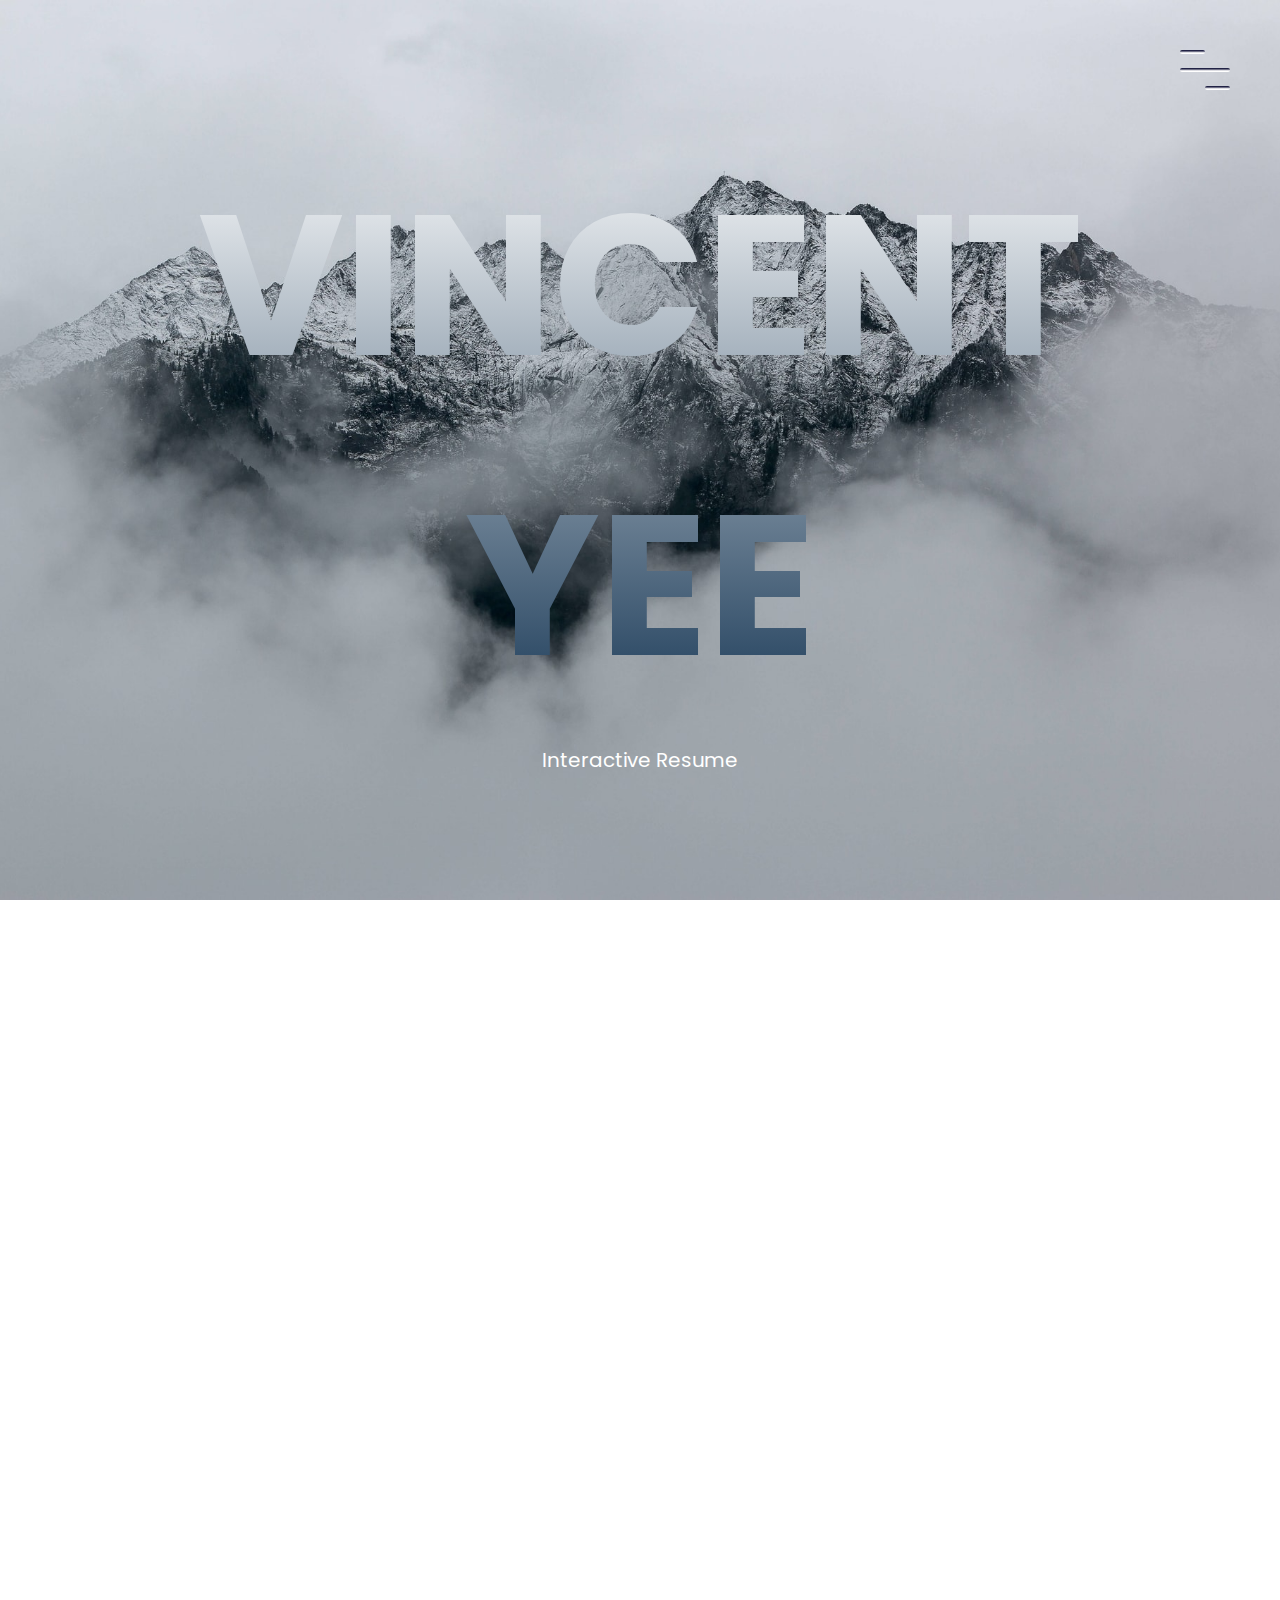
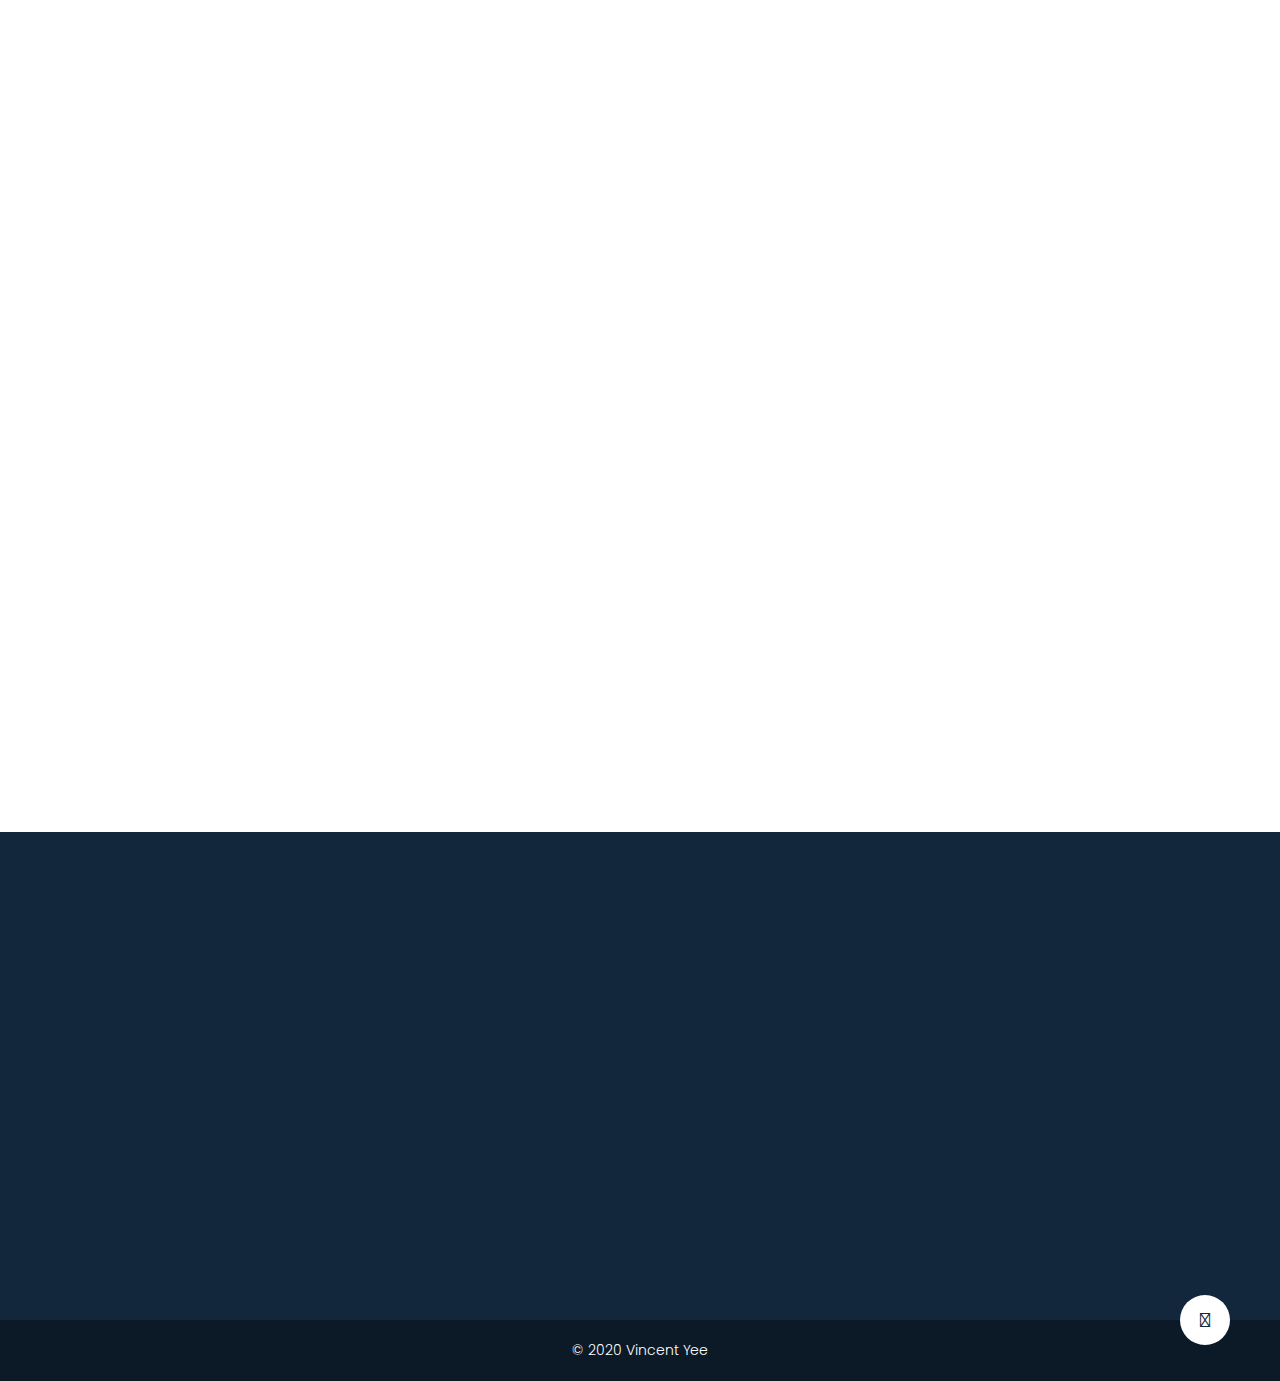
==== interactiveresume.html @ 604b0b96 "Update95" ====
<!DOCTYPE html>
<html lang="en">
<head>
    <meta charset="UTF-8">
    <meta name="viewport" content="width=device-width, initial-scale=1.0, minimum-scale=1.0, user-scalable=no">
    <link href="https://fonts.googleapis.com/css2?family=Open+Sans&family=Poppins&family=Tangerine&display=swap" rel="stylesheet">
    <link rel="stylesheet" href="https://cdnjs.cloudflare.com/ajax/libs/font-awesome/4.7.0/css/font-awesome.min.css">
    <link rel="stylesheet" href="https://unpkg.com/aos@next/dist/aos.css" />
    <link rel="stylesheet" href="https://use.fontawesome.com/releases/v5.7.2/css/all.css" integrity="sha384-fnmOCqbTlWIlj8LyTjo7mOUStjsKC4pOpQbqyi7RrhN7udi9RwhKkMHpvLbHG9Sr" crossorigin="anonymous">
    <link rel="stylesheet" href="styleIR.css">
    <script src="https://ajax.googleapis.com/ajax/libs/jquery/3.3.1/jquery.min.js"></script>
    <script src="https://unpkg.com/aos@next/dist/aos.js"></script>
    <script src="app.js"></script>
    <title>Interactive Resume</title>
</head>
<body>
    <header>
        <div class="menu-toggler">
            <div class="bar half start"></div>
            <div class="bar"></div>
            <div class="bar half end"></div>
        </div>
        <nav class="top-nav">
            <ul class="nav-list">
                <li>
                    <a href="interactiveresume.html" class="nav-link">Home</a>
                </li>
                <li>
                    <a href="#about" class="nav-link">About</a>
                </li>
                <li>
                    <a href="#experience" class="nav-link">Experience</a>
                </li>
                <li>
                    <a href="#abilities" class="nav-link">Abilities</a>
                </li>
                <li>
                    <a href="#achievements" class="nav-link">Achievements</a>
                </li>
                <li>
                    <a href="#personalactivities" class="nav-link">Personal Activities</a>
                </li>
                <li>
                    <a href="#contact" class="nav-link">Contact</a>
                </li>
            </ul>
        </nav>
        <div class="landing-text">
            <h1>Vincent Yee</h1>
            <h6>Interactive Resume</h6>
        </div>
    </header>
    <div class="line">[base64]
    </div>

    <section class="about" id="about">
        <div class="container">
            <div class="profile-img" data-aos="fade-right" data-aos-delay="300">
                <img src="imgIR/thisisme2.png" alt="me">
            </div>
            <div class="about-details" data-aos="fade-left" data-aos-delay="300">
                <div class="about-heading">
                    <h1>About</h1>
                    <h6>Myself</h6>
                </div>
                <div class="background">
                <p class="firsttext">Electrical Engineering Co-op Student</p>
                <p class="secondtext">My name is Vincent Yee and I am a student at the University of Alberta currently studying my third year in an Electrical Engineering Co-op program. I believe persistence is the single trait that defines my character the most as it was the trait that my parents had always emphasized. I never had to be the best. I never had to know how to do everything. But regardless of the situation as long as I worked my hardest, put my best foot forward, and never give up in spite of all the difficulty, it would be enough for them. My parents taught me to pursue passion instead of paychecks and to stand for quality instead of quantity. To work hard in silence and celebrate my successes humbly. I believe smarts, talent, and innate gifts are not the formula to success, but instead achieved from hard work, perseverance, and sacrifice. The development of strong relationships is the foundation of everything I do, both professionally and personally. I treat others with kindness and treasure my friends and family like they're my all. As the saying goes: 'Don't do unto others what you don't want done unto you'.</p>
                <div class="social-media">
                    <ul class="nav-list">
                        <li>
                            <a href="https://www.facebook.com/vincent.yee.92" onclick="window.open(this.href); return false;" class="icon-link">
                                <i class="fab fa-facebook-square"></i>
                            </a>
                        </li>
                        <li>
                            <a href="https://www.instagram.com/v.yeet/?hl=en" onclick="window.open(this.href); return false;" class="icon-link">
                                <i class="fab fa-instagram"></i>
                            </a>
                        </li>
                        <li>
                            <a href="https://github.com/VincentCYee" onclick="window.open(this.href); return false;" class="icon-link">
                                <i class="fab fa-github-square"></i>
                            </a>
                        </li>
                        <li>
                            <a href="https://www.linkedin.com/in/vincentcyee/" onclick="window.open(this.href); return false;" class="icon-link">
                                <i class="fab fa-linkedin-square"></i>
                            </a>
                        </li>
                    </ul>
                </div>
                </div>
            </div>
        </div>
        <div class="line">[base64]
        </div>
    </section>

    <section class="experience" id="experience">
        <div class="container">
            <div class="section-heading" data-aos="fade-down" data-aos-delay="300">
                <h1>Experience</h1>
                <h6>Education   |   Work   |   Community Involvement</h6>
            </div>
            <div class="line">[base64]
            </div>
            <div class="education">
                <h1 class="title">Education</h1>
                <div class="background" data-aos="fade-in" data-aos-delay="300">
                    <div class="UofA">
                        <h1>University of Alberta</h1>
                        <p class="time">2018 - Present</p>
                        <div class="description1">Electrical Engineering, BSc Co-op | Class of 2023</div>
                        <div class="description2">Throughout my childhood, my best subjects were always math and science, thus, I knew I had to study in related fields. To me, engineering and medical-related programs were the only two options that I felt were best tailored to my interests. Growing up, I've always been seen taking things apart and looking at the internal mechanisms of objects. Even if I couldn't put the object back together, the task bought great fascination and satisfaction. Thus, why I entered university to pursue an engineering degree. Entering my third year of study, I have maintained a GPA of 3.6 and continue to find great enjoyment with the materials I study.</div>
                    </div>
                    <div class="McGill">
                        <h1>McGill University</h1>
                        <p class="time">2020</p>
                        <div class="description1">Course - McGill Personal Finance Essentials</div>
                        <div class="description2">McGill's Personal Finance Essentials course showed the importance of financial literacy in everyday financial decisions. It taught me the necessary fundamental financial techniques and its role and application in helping me achieve my long term sought out goals and priorities relating to money.</div>
                    </div>
                    <div class="MELHS">
                        <h1>M.E.Lazerte High School</h1>
                        <p class="time">2015 - 2018</p>
                        <div class="description1">High School</div>
                        <div class="description2">Highschool was a fascinating time period of my life. It was a period that allowed me to develop many new relationships and strengthen many others. I've discovered what I liked and disliked and further found a sense of my identity. Due to my experiences from high school, it allowed me to pursue what I truly enjoy doing to this day.</div>
                    </div>
                </div>
            </div>
            <div class="line">[base64]
            </div>
            <div class="work">
                <h1 class="title">Work</h1>
                <ul  data-aos="fade-in" data-aos-delay="300">
                    <li class="date" data-date="Sept 2018 - Present">
                        <h1>Edmonton Convention Centre</h1>
                        <h2>Banquet Wait Staff | Edmonton, AB</h2>
                        <p>Banquet wait staffs require strong interpersonal skills, professionalism, and attention to detail. While being a part of a 3-4 member team that seeks to cater to up to 3000 people in breakfast, lunch, and dinner services, it is essential for me to adopt a strong sense of problem-solving, leadership, and communication skills. Over time, these characteristics are developed and nurtured as a product of constantly caring for customer satisfaction, maintaining a well guest-orientated environment, and ensuring successful service and production.</p>
                    </li>
                    <li class="date" data-date="May 2019 - Aug 2019">
                        <h1>Total Transload Services</h1>
                        <h2>General Laborer | Sturgeon County, AB</h2>
                        <p>General laborers require independence and strong coordination between crew members. As part of a three-man team that worked to package and deliver up to 150 pallets of product a day, it was essential for me to clarify daily objectives, coordinate roles based on the strengths of my team members, and constantly communicate with my team. Doing so, allowed for the achievement of daily production goals to be completed to the highest level of standards.</p>
                    </li>
                </ul>
            </div>
            <div class="line">[base64]
            </div>
            <div class="communityinvolvement">
                <h1 class="title">Community Involvement</h1>
                <ul data-aos="fade-in" data-aos-delay="600">
                    <li class="date" data-date="2020">
                        <h1>ECE 370 Student Volunteer</h1>
                        <h2>University Of Alberta</h2>
                    </li><li class="date" data-date="2020">
                        <h1>Psychology Research Student</h1>
                        <h2>University Of Alberta</h2>
                    </li>
                    <li class="date" data-date="2016 - 2018">
                        <h1>Math and Science Tutor</h1>
                        <h2>Dr. Donald Massey School, McLeod School, Delwood School</h2>
                    </li>
                    <li class="date" data-date="2012 - 2018">
                        <h1>Fundraiser Participant</h1>
                        <h2>Tour-De-Shep, Tri-4-Cancer, Jump Rope for Heart Foundation</h2>
                    </li>
                    <li class="date" data-date="2016 - 2017">
                        <h1>Volleyball Referee</h1>
                        <h2>Londonderry Junior High School, M.E.Lazerte High School</h2>
                    </li>            
                </ul>
            </div>
            <div class="line">[base64]
            </div>
        </div>
    </section>

    <section class="abilities" id="abilities">
        <div class="container">
            <div class="section-heading" data-aos="fade-down" data-aos-delay="300">
                <h1>Abilities</h1>
                <h6>Skills   |   Languages</h6>
            </div>
            <div class="line">[base64]
            </div>
            <div class="skills">
                <h1 class="title">Skills</h1>
                <div class="programminglang background"  data-aos="fade-in" data-aos-delay="300">
                    <div class="rowpl">
                        <div class="pl">
                            <h2>C</h2>
                                <span class="fa fa-star"></span>
                                <span class="fa fa-star"></span>
                                <span class="fa fa-star"></span>
                                <span class="fa fa-star"></span>
                                <span class="fa fa-star checked"></span>
                        </div>
                        <div class="pl">
                            <h2>C++</h2>
                                <span class="fa fa-star"></span>
                                <span class="fa fa-star"></span>
                                <span class="fa fa-star"></span>
                                <span class="fa fa-star"></span>
                                <span class="fa fa-star checked"></span>
                        </div>
                        <div class="pl">
                            <h2>Assembly</h2>
                                <span class="fa fa-star"></span>
                                <span class="fa fa-star"></span>
                                <span class="fa fa-star"></span>
                                <span class="fa fa-star"></span>
                                <span class="fa fa-star checked"></span>
                        </div>                      
                    </div>
                    <div class="rowpl">
                        <div class="pl">
                            <h2>HTML(5)</h2>
                                <span class="fa fa-star"></span>
                                <span class="fa fa-star"></span>
                                <span class="fa fa-star"></span>
                                <span class="fa fa-star"></span>
                                <span class="fa fa-star checked"></span>
                        </div>  
                        <div class="pl">
                            <h2>CSS(3)</h2>
                                <span class="fa fa-star"></span>
                                <span class="fa fa-star"></span>
                                <span class="fa fa-star"></span>
                                <span class="fa fa-star"></span>
                                <span class="fa fa-star checked"></span>
                        </div>
                        <div class="pl">
                            <h2>Javascript</h2>
                                <span class="fa fa-star"></span>
                                <span class="fa fa-star"></span>
                                <span class="fa fa-star checked"></span>
                                <span class="fa fa-star checked"></span>
                                <span class="fa fa-star checked"></span>
                        </div>
                    </div>
                    <div class="rowpl">
                        <div class="pl">
                        <h2>MATLAB</h2>
                            <span class="fa fa-star"></span>
                            <span class="fa fa-star"></span>
                            <span class="fa fa-star"></span>
                            <span class="fa fa-star checked"></span>
                            <span class="fa fa-star checked"></span>
                        </div>
                        <div class="pl">
                            <h2>Python</h2>
                                <span class="fa fa-star"></span>
                                <span class="fa fa-star"></span>
                                <span class="fa fa-star"></span>
                                <span class="fa fa-star checked"></span>
                                <span class="fa fa-star checked"></span>
                        </div>
                        <div class="pl">
                            <h2>PHP</h2>
                                <span class="fa fa-star"></span>
                                <span class="fa fa-star"></span>
                                <span class="fa fa-star"></span>
                                <span class="fa fa-star checked"></span>
                                <span class="fa fa-star checked"></span>
                        </div>                
                </div>
            </div>
                <div class="line">[base64]
                </div>
            <div class="language">
                <h1 class="title">Languages</h1>
            </div>
            <div class="alllanguages background"  data-aos="fade-in" data-aos-delay="300">
                <div class="languages">
                    <h2>English</h2>
                            <span class="fa fa-star"></span>
                            <span class="fa fa-star"></span>
                            <span class="fa fa-star"></span>
                            <span class="fa fa-star"></span>
                            <span class="fa fa-star"></span>
                </div>
                <div class="languages">
                    <h2>Cantonese</h2>
                            <span class="fa fa-star"></span>
                            <span class="fa fa-star"></span>
                            <span class="fa fa-star"></span>
                            <span class="fa fa-star"></span>
                            <span class="fa fa-star checked"></span>
                </div>
                <div class="languages">
                    <h2>Mandarin</h2>
                            <span class="fa fa-star"></span>
                            <span class="fa fa-star"></span>
                            <span class="fa fa-star checked"></span>
                            <span class="fa fa-star checked"></span>
                            <span class="fa fa-star checked"></span>
                </div>
                <div class="languages">
                    <h2>Vietnamese</h2>
                            <span class="fa fa-star"></span>
                            <span class="fa fa-star checked"></span>
                            <span class="fa fa-star checked"></span>
                            <span class="fa fa-star checked"></span>
                            <span class="fa fa-star checked"></span>
                </div>
            </div>
        </div>
        <div class="line">[base64]
        </div>
        </div>
    </section>

    <section class="achievements" id="achievements">
        <div class="container">
            <div class="section-heading" data-aos="fade-down" data-aos-delay="300">
                <h1>Achievements</h1>
                <h6>Awards & Scholarships  |  Certificates</h6>
            </div>
            <div class="line">[base64]
            </div>
            <div class="AwardsandScholarships">
                <h1 class="title">Awards & Scholarships</h1>
            </div>
            <div class="awardsscholarships background" data-aos="fade-in" data-aos-delay="300">
                <div class="AandS">Jason Lang Scholarship of Academic Excellence</div>
                <div class="AandSTime">2019-2020</div>
                <div class="AandS">2nd and 4th Place Intermediate ESSC Volleyball</div>
                <div class="AandSTime">2018-2019</div>
                <div class="AandS">Alexander Rutherford Scholarship</div>
                <div class="AandSTime">2018</div>
                <div class="AandS">Gold Service Leadership Award</div>
                <div class="AandSTime">2017-2018</div>
                <div class="AandS">Academic Honors - M.E.Lazerte High School</div>
                <div class="AandSTime">2015-2018</div>
                <div class="AandS">3rd and 4th Place Tier 2 Northern Division City Slo-Pitch</div>
                <div class="AandSTime">2015-2016</div>
            </div>
            <div class="line">[base64]
            </div>
            <div class="Certificates">
                <h1 class="title">Certificates</h1>
            </div>
            <div class="certificates background" data-aos="fade-in" data-aos-delay="300">
                <div class="cert">McGill Personal Finance Essentials Attestation</div>
                <div class="certtime">2020</div>
                <div class="cert">ProServe, AGLC</div>
                <div class="certtime">2019</div>
                <div class="cert">HCS 3000, Workplace Safety Systems – M.E.Lazerte High School</div>
                <div class="certtime">2017</div>
                <div class="cert">WHMIS Certificate – M.E.Lazerte High School</div>
                <div class="certtime">2017</div>
            </div>
            <div class="line">[base64]
            </div>
        </div>
    </section>

    <section class="personalactivities" id="personalactivities">
        <div class="container">
            <div class="section-heading" data-aos="fade-down" data-aos-delay="300">
                <h1>Personal Activities</h1>
                <h6>Clubs - Sports  |  Interests  |  Projects</h6>
            </div>
            <div class="line">[base64]
            </div>
            <div class="clubs">
                <h1 class="title">Clubs - Sports</h1>
                <div class="snowboarding">
                    <div class="image" data-aos="fade-left" data-aos-delay="300"><img src="imgIR/snowboard.jpg" alt="snowboard"></div>
                    <div class="text" data-aos="fade-right" data-aos-delay="300">Snowboarding</div>
                </div>
                <div class="volleyball">
                    <div class="image" data-aos="fade-right" data-aos-delay="300"><img src="imgIR/vb.jpg" alt="vb"></div>                   
                    <div class="text"  data-aos="fade-left" data-aos-delay="300">Volleyball</div>
                    <div class="text1"  data-aos="fade-left" data-aos-delay="300">Member of Recreation Plus Intermediate ESSC Volleyball</div>
                    <div class="text2"  data-aos="fade-left" data-aos-delay="300">2017-2019 </div>       
                    <div class="text3"  data-aos="fade-left" data-aos-delay="300">Member of M.E.Lazerte Men’s Junior Volleyball Team</div>
                    <div class="text4"  data-aos="fade-left" data-aos-delay="300">2015-2016</div> 
                </div>
                <div class="slopitch">
                    <div class="image" data-aos="fade-left" data-aos-delay="300"><img src="imgIR/sp.jpg" alt="sp"></div>
                    <div class="text" data-aos="fade-right" data-aos-delay="300">Slo-Pitch</div>
                    <div class="text1" data-aos="fade-right" data-aos-delay="300">Member of Recreation Plus ESSC Slo-Pitch team</div>
                    <div class="text2" data-aos="fade-right" data-aos-delay="300">2017-2018</div>
                </div>
                <div class="badminton">
                    <div class="image" data-aos="fade-right" data-aos-delay="300"><img src="imgIR/bmt.jpg" alt="bmt"></div>
                    <div class="text"   data-aos="fade-left" data-aos-delay="300">Badminton</div>
                    <div class="text1"   data-aos="fade-left" data-aos-delay="300">Member of Edmonton Chinese Badminton Club</div>
                    <div class="text2"   data-aos="fade-left" data-aos-delay="300">2013-2017</div>
                </div>
            </div>
            <div class="line">[base64]
            </div>
            <div class="interests">
                <h1 class="title">Interests</h1>
                <div class="classone">
                    <div class="interest1" data-aos="fade-in" data-aos-delay="300">          
                        <img src="imgIR/guitar.JPG" alt="guitar">
                            <div class="overlay">
                                <div class="content1">Guitar</div>  
                            </div>
                    </div>
                    <div class="interest2" data-aos="fade-in" data-aos-delay="300">          
                        <img src="imgIR/photography.JPG" alt="photography">
                            <div class="overlay">
                                <div class="content1">Photography</div>  
                            </div>
                    </div>
                    <div class="interest3" data-aos="fade-in" data-aos-delay="300">          
                        <img src="imgIR/travel1.jpg" alt="travel">
                            <div class="overlay">
                                <div class="content1">Traveling</div>    
                            </div>
                    </div>
                </div>
                <div class="classtwo">
                    <div class="interest4" data-aos="fade-in" data-aos-delay="300">          
                        <img src="imgIR/code.jpg" alt="code">
                            <div class="overlay">
                                <div class="content1">Programming <br> <span>Web Development</span> </div>         
                            </div>
                    </div>
                    <div class="interest5" data-aos="fade-in" data-aos-delay="300">          
                        <img src="imgIR/cube3.jpg" alt="cube">
                            <div class="overlay">
                                <div class="content1">Cubing</div>  
                            </div>
                    </div>
                </div>
            </div>
            <div class="line">[base64]
            </div>
            <div class="projects">
                <h1 class="title">Projects</h1>
                <div class="classone">
                    <div class="project1" data-aos="fade-in" data-aos-delay="300">          
                        <a href="interactiveresume.html"><img src="imgIR/project1.jpg" alt="p1">
                            <div class="overlay">
                                <div class="content1">Interactive Resume</div>
                                <div class="content2">This website is the current website you are viewing. It was developed to create a fun and interactive way of portraying content that would have been on a simple PDF resume.</div>
                            </div>
                        </a>
                    </div>
                    <div class="project2" data-aos="fade-in" data-aos-delay="300"> 
                        <a href="personal.html" onclick="window.open(this.href); return false;"><img src="imgIR/project2.jpg" alt="p2">
                            <div class="overlay">
                                <div class="content1">Personal Website</div>
                                <div class="content2">This website was personally developed to provide me a platform that would portray my love and interests while also allowing people to get to know me further on a personal level.</div>
                            </div>
                        </a>
                    </div>
                </div>
                <div class="classtwo">
                    <div class="project3" data-aos="fade-in" data-aos-delay="300"> 
                        <a href="projectcalculator.html" onclick="window.open(this.href); return false;"><img src="imgIR/projects3.jpg" alt="p3">
                            <div class="overlay">
                                <div class="content1">Projects</div>
                                <div class="content2"></div>
                            </div>
                        </a>
                    </div>
            </div>
            </div>
            <div class="line">[base64]
        </div>
        </div>
    </section>

    <section class="contact" id="contact">
        <div class="container">
            <div class="section-heading" data-aos="fade-down" data-aos-delay="300">
                <h1>Contact</h1>
                <h6>Feel free to contact me anytime!</h6>
            </div>
            <div class="bodytext" data-aos="fade-up" data-aos-delay="300">
                <h1>Vincent Yee</h1>
                <h2>Cell: 587-708-9968</h2>
                <h2>Email: vyee@ualberta.ca</h2>
            </div>
        </div> 
    </section>

    <footer class="copyright">
        <div class="up" id="up">
            <i class="fas fa-chevron-up"></i>
        </div>
        <p>&copy; 2020 Vincent Yee</p>
    </footer>

</body>
</html>
---- styleIR.css ----
/*SHARED CONTENT*/
*{
    margin: 0;
    padding: 0;
    box-sizing: border-box;
}
html{
    margin: 0;
    padding: 0;
    font-size: 10px;
    font-family: 'Poppins';
    color: white; 
    width: 100%;
    height: 100%;
    background: url("imgIR/Background19.jpg");
    background-size: cover;
    background-attachment: fixed;
    -o-background-size: cover;
    -moz-background-size: cover;
    -webkit-background-size: cover;
    background-repeat: no-repeat;
    background-position: center;
}
body{
    margin: 0;
    padding: 0;
    width: 100%;
    height: 100%;
    overflow-x: hidden;
}
section{
    padding: 6rem 0;
    width: 100%;
}
a{
    text-decoration: none;
    color: #eee;
}
li{
    margin: 0 2rem;
}
p{
    font-size: 1.8rem;
    font-weight: 300;
}
img{
    width: 100%;
}
.container{
    width: 100%;
    max-width: 120rem;
    height: 100%;
    margin: 0 auto;
    position: relative;
}
.section-heading{
    text-align: center;
    margin-bottom: 1rem;
}
.section-heading h1{
    font-size: 100px;
    color: rgba(255,255,255, .65);
    text-transform: uppercase;
    font-weight: 300;
    position: relative;
    margin-bottom: 1rem;
}
.section-heading h1::before{
    content: '';
    position: absolute;
    bottom: -.5rem;
    left: 50%;
    transform: translateX(-50%);
    background-color: rgba(255,255,255, .75);   
}
.section-heading h1::before{
    width: 10rem;
    height: 3px;
    border-radius: .8rem;
}
.section-heading h6{
    font-size: 20px;
    font-weight: 300;
    color: white;  
}
.line{
    opacity: 0.5;
    font-family: 'Open Sans', sans-serif;
    text-align: center;
    align-items: center;
    padding-top: 50px;
}
.background{
    border-radius: .8rem;
    background-color: rgba(0,0,0,0.4);
    margin: 0 auto;
    position: relative;
    padding: 4rem;
    list-style: none;
    text-align: left;
    width: 100%;
}
    /*SHARED MEDIA QUERIES*/
    @media screen and (max-width:950px){
        .section-heading h1{
            font-size: 67px;
        }
        .section-heading h6{
            font-size: 16px;
        }
    }
    @media screen and (max-width:560px){
        .section-heading h1{
            font-size: 60px;
        }
    }
    @media screen and (max-width:440px){
        .section-heading h1{
            font-size: 50px;
        }
    }
    @media screen and (max-width:365px){
        .section-heading h1{
            font-size: 45px;
        }
    }
    @media screen and (max-width:335px){
        .section-heading h1{
            font-size: 35px;
        }
        .section-heading h6{
            font-size: 15px;
        }
    }
    /*END OF SHARED MEDIA QUERIES*/


/*END OF SHARED CONTENT*/





/*HEADER*/
header{
    width: 100%;
    height: 100vh;
}
    /*NAVIGATION*/
    .top-nav{
        width: 100%;
        height: 100vh;
        position: fixed;
        z-index: 50;
        top: -100vh;
        background-color: #12273b;
        border-bottom-left-radius: 100%;
        border-bottom-right-radius: 100%;
        transition: all 650ms cubic-bezier(1,0,0,1);
    }
    .nav-list{
        list-style: none;
        width: 100%;
        height: 100%;
        display: flex;
        text-align: center;
        justify-content: center;
        align-items: center;
        flex-direction: row;
    }
    .top-nav li a{
        font-size: 30px;
    }
    .nav-link{
        font-family: 'Poppins';
        font-size: 10px;
        padding: 1rem;
    }
    .nav-link:hover,
    .nav-link:focus{
        background: #113251;
        background: -webkit-linear-gradient(bottom, #113251, #FFFFFF);
        background: -moz-linear-gradient(bottom, #113251, #FFFFFF);
        background: linear-gradient(to top, #113251, #FFFFFF);
        -webkit-background-clip: text;
        -webkit-text-fill-color: transparent;  
    }
    .top-nav.open{
        top: 0;
        border-radius: initial;
    }
    .menu-toggler{
        position: absolute;
        top: 5rem;
        right: 5rem;
        width: 5rem;
        height: 4rem;
        display: flex;
        flex-direction: column;
        justify-content: space-between;
        cursor: pointer;
        z-index: 1500;
        transition: transform 650ms ease-out;
    }
    .menu-toggler.open{
        transform: rotate(-45deg);
    }
    .bar{
        background: rgb(33,34,69);
        background: linear-gradient(180deg, rgba(33,34,69,1) 20%, rgba(255,255,255,1) 70%);
        width: 100%;
        height: 4px;
        border-radius: .8rem;
    }
    .bar.half{
        width: 50%;
    }
    .bar.start{
        transform-origin: right;
        transition: transform 650ms cubic-bezier(0.54, -0.81, 0.57, 0.57);
    }
    .open .bar.start{
        transform: rotate(-450deg) translateX(.8rem);
    }
    .open .bar.end{
        transform: rotate(-450deg) translateX(-.8rem);
    }
    .bar.end{
        align-self: flex-end;
        transform-origin: left;
        transition: transform 650ms cubic-bezier(0.54, -0.81, 0.57, 0.57);
    }
        /*NAVIGATION MEDIA QUERIES*/
        @media screen and (max-width: 1500px){
            .top-nav li a{
                font-size: 25px;
            }
        }
        @media screen and (max-width: 1315px){      
            .icon-link{
                margin: 20px;
            }
            li{
                margin: 2rem 0;
            }
            .top-nav li a{
                font-size: 20px;
            }  
        }
        @media screen and (max-width: 950px){
            .top-nav li a{
                font-size: 20px;
            }
            header .nav-list{
                flex-direction: column;
            }  
        }
        @media screen and (max-width: 700px){
            .top-nav li a{
                font-size: 15px;
            }
        }
        @media screen and (max-width: 600px){
            .menu-toggler{
                top: 2rem;
                right: 2rem;
            }
        }
        @media screen and (max-height: 500px){
            .top-nav li a{
                font-size: 15px;
            }
            header .nav-list{
                flex-direction: row;
            }
        }
        /*END OF NAVIGATION MEDIA QUERIES*/

    /*END OF NAVIGATION*/

    /*HEADER TEXT*/
    .landing-text{
        position: absolute;
        top: 50%;
        left: 50%;
        transform: translate(-50%, -50%);
        width: 100%;
        text-align: center;
        z-index: 1;
    }
    .landing-text h1{
        font-size: 20rem;
        font-family: 'Poppins', cursive;
        background: #113251;
        background: -webkit-linear-gradient(bottom, #113251, #FFFFFF);
        background: -moz-linear-gradient(bottom, #113251, #FFFFFF);
        background: linear-gradient(to top, #113251, #FFFFFF);
        -webkit-background-clip: text;
        -webkit-text-fill-color: transparent;
        padding: 1rem;
        user-select: none;
        text-transform: uppercase;
    }
    .landing-text h6{
        font-size: 2rem;
        font-weight: 400;
        color: white;
    }
    /*END OF HEADER TEXT*/

    /*HEADER MEDIA QUERIES*/
    @media screen and (max-width: 1250px){
        .landing-text h1{
            font-size: 150px;
        }
    }
    @media screen and (max-width: 945px){
        .landing-text h1{
            font-size: 120px;
        }
    }
    @media screen and (max-width: 768px){
        .landing-text h1{
            font-size: 100px;
        }
    }
    @media screen and (max-width: 640px){
        .landing-text h1{
            font-size: 80px;
        }
    }
    @media screen and (max-width: 520px){
        .landing-text h1{
            font-size: 60px;
        }
    }
    @media screen and (max-width: 400px){
        .landing-text h1{
            font-size: 50px;
        }
    }
    /*END OF HEADER MEDIA QUERIES*/ 

/*END OF HEADER*/



/*ABOUT*/
.about .container{
    display: flex;
    align-items: center;
    justify-content: center;
    color: white;
}
.about-heading{
    text-align: center;
    text-transform: uppercase;
    line-height: 0;
    margin-bottom: 6rem;
}
.about-heading h1{
    font-size: 100px;
    opacity: .5;
}
.about-heading h6{
    font-size: 20px;
    font-weight: 300;
}
.profile-img{
    position: relative;
    flex: 0.5;
    margin-right: 5rem;    
}
.about-details{
    flex: 1;
}
.social-media{
    margin-top: 5rem;
}
.social-media i{
    font-size: 5rem;
    transition: color 650ms;
}
.fa-facebook-square:hover{
    color: #4267b2;
}
.fa-instagram:hover{
    color: #c32aa3;
}
.fa-github-square:hover{
    color: #211F1F;
}
.fa-linkedin-square:hover{
    color:  #007bb5;
}
.about .firsttext{
    text-align: center;
    text-transform: uppercase;
    padding-bottom: 20px;
    font-size: 25px;
}
.about .secondtext{
    font-size: 15px;
}
    /*ABOUT MEDIA QUERIES*/
    @media screen and (max-width: 1213px){
        .about .secondtext{
            font-size: 12px;
        }
    }
    @media screen and (max-width: 990px){
        .about .firsttext{
            font-size: 20px;
        }
        .social-media i{
            font-size: 40px;
        }
    }
    @media screen and (max-width: 850px){
        .about .container{
            flex-direction: column;
        }
        .profile-img{
            margin: 0 0 7rem 0;
            flex: 0.1;
            width: 40%;
        }
     }
    /*END OF ABOUT MEDIA QUERIES*/
/*END OF ABOUT*/






/*EXPERIENCE*/
    /*EDUCATION*/
    .experience .title,
    .abilities .title,
    .achievements .title,
    .personalactivities .title{
        font-size: 35px;
        padding: 0 0 20px 0;
        text-transform: uppercase;
    }
    .UofA,
    .McGill,
    .MELHS{
        position: relative;
        padding: 50px 0;  
    }
    .UofA{
        padding-bottom: 150px;
    }
    .UofA .description2{
        position: absolute;
        left: 30%;
        top: 30%;
        font-size: 15px;
        opacity: 0.6;
        padding: 0 0 40px 0; 
    }
    .education h1{
        font-size: 20px;
    }
    .education .time{
        font-size: 15px;
        opacity: 0.6;
    }
    .education .description1{
        position: absolute;
        left: 30%;
        top: 0%;
        font-size: 20px;
        padding: 50px 0 0 0;  
    }
    .McGill .description2,
    .MELHS .description2{
        position: absolute;
        left: 30%;
        top: 50%;
        font-size: 15px;
        opacity: 0.7;
        padding: 0 0 40px 0;    
    }
    @media screen and (max-width: 455px){
        .experience .title,
        .abilities .title,
        .achievements .title,
        .personalactivities .title{
            font-size: 25px;
        }
    }
    /*END OF EDUCATION*/

    /*EDUCATION MEDIA QUERIES*/
    @media screen and (max-width: 1200px){
        .education .description2{
            font-size: 14px;
        }
        .education .time{
            font-size: 14px;
        }
    }
    @media screen and (max-width: 1010px){
        .education h1{
            font-size: 16px;
        }
        .education .description1{
            font-size: 16px;
        }
        .education .description2{
            font-size: 13px;
        }
        .education .time{
            font-size: 13px;
        }
    }
    @media screen and (max-width: 855px){
        .UofA,
        .McGill,
        .MELHS{
            position: relative;
            left: 5%;
            padding: 0px 0;  
        }
        .UofA{
            padding-bottom: 40px;    
        }
        .UofA h1{
            position: relative;
            left: 50%;
            transform: translateX(-50%);
            font-size: 18px;
        }
        .education .time{
            position: relative;
            font-size: 13px;
        }
        .McGill h1{
            position: relative;
            left: 50%;
            transform: translateX(-50%);
            font-size: 18px;
        }  
        .MELHS h1{
            position: relative;
            left: 50%;
            transform: translateX(-50%);
            font-size: 18px;
        }
        .education .description1{
            position: relative;
            left: 0%;
            padding: 5px 0 0 0;
        }
        .education .description2{
            position: relative;
            left: 0%;
        }
        .MELHS h1{
            padding-top: 30px;
        }
    }
    @media screen and (max-width: 500px){
        .education .description1{
            font-size: 14px;
        }
    }
    /*END OF EDUCATION MEDIA QUERIES*/
    
  


    /*WORK AND COMUNNITY INVOLVEMENT*/
    .work ul{
        border-left: 4px solid #221e3f;
        border-radius: .8rem;
        background-color: rgba(0,0,0,0.4);
        margin: 0 auto;
        position: relative;
        padding: 5rem;
        list-style: none;
        text-align: left;
        width: 70%;
        color: white;
        left: 10%; 
    }
    .work h1{
        font-size: 20px;
        font-weight: 300;
        margin-bottom: 1rem;   
    }
    .work h2{
        font-size: 14px;
        opacity: 0.5;
        margin-bottom: 20px;
    }
    .work p{
        position: relative;
        font-size: 15px;
    }
    .work .date{
        border-bottom: 1px solid rgba(255,255,255, .1);
        margin-bottom: 1rem;
        padding-bottom: 1rem;
        position: relative;     
    }
    .work .date:last-of-type{
        padding-bottom: 0;
        margin-bottom: 0;
        border: none;
    }
    .work .date::before{
        position: absolute;
        display: block;
        top: 10%;
        transform: translateY(-50%);
        content: attr(data-date);
        left: -23rem;
        text-align: right;
        min-width: 12rem;
        font-size: 1.5rem;
    }
    .communityinvolvement ul{
        border-left: 4px solid #221e3f;
        border-radius: .8rem;
        background-color: rgba(0,0,0,0.4);
        margin: 0 auto;
        position: relative;
        padding: 5rem;
        list-style: none;
        text-align: left;
        width: 70%;
        color: white;
        left: 10%; 
    }
    .communityinvolvement h1{
        font-size: 20px;
        font-weight: 300;
        margin-bottom: 1rem;   
    }
    .communityinvolvement h2{
        font-size: 14px;
        opacity: 0.5;
        margin-bottom: 20px;
    }
    .communityinvolvement .date{
        border-bottom: 1px solid rgba(255,255,255, .1);
        margin-bottom: 1rem;
        padding-bottom: 1rem;
        position: relative;     
    }
    .communityinvolvementk .date:last-of-type{
        padding-bottom: 0;
        margin-bottom: 0;
        border: none;
    }
    .communityinvolvement .date::before{
        content: attr(data-date);
        left: -22rem;
        text-align: right;
        min-width: 12rem;
        font-size: 1.5rem;
        position: absolute;
        display: block;
        top: 10%;
        transform: translateY(-50%);
    }
        /*WORK AND VOLUNTEER MEDIA QUERIES*/
        @media screen and (max-width: 900px){
            .work .date::before{
                font-size: 14px;
                left: -20rem;
            }
            .communityinvolvement .date::before{
                font-size: 14px;
                left: -19rem;
            }
        }
        @media screen and (max-width: 750px){
            .work .date::before{
                font-size: 12px;
                left: -15rem;
            }
            .communityinvolvement .date::before{
                font-size: 12px;
                left: -15rem;
            }
            .work p{
                left: 0%;
            }
            .work ul{
                padding: 1.5rem;
            }
            .communityinvolvement ul{
                padding: 1.5rem;
            }
            
        }
        @media screen and (max-width: 670px){
            .work h1,
            .communityinvolvement h1{
                font-size: 18px;
            }
            .work h2,
            .communityinvolvement h2{
                font-size: 13px;
            }
            .work p,
            .communityinvolvement p{
                font-size: 14px;
            } 
        }
        @media screen and (max-width: 620px){
            .work .date::before{
                font-size: 10.5px;
                
            }
            .communityinvolvement .date::before{
                font-size: 10.5px;
            }   
        }
        @media screen and (max-width: 560px){
            .work .date::before{
                font-size: 10.5px;
            }
            .work .date::after{
                display: none; 
            } 
            .work h1{
                font-size: 15px;
            }
            .work p{
                font-size: 12px;
            }
            .communityinvolvement h1{
                font-size: 16px;
            }
            .communityinvolvement h2{
                font-size: 12px;
            }
        }
        @media screen and (max-width: 500px){
            .work ul{
                left: 14%;
            }
            .work .date::before{
                left: -14rem;
            }
        }
        @media screen and (max-width: 390px){
            .work ul{
                left: 14%;
            }
            .work .date::before{
                font-size: 9px;
                left: -14.5rem;
            }
        }
        @media screen and (max-width: 340px){
            .work .date::before{
                left: -13.8rem;
            }
        }
        /*END OF WORK AND VOLUNTEER MEDIA QUERIES*/

    /*END OF WORK AND COMUNNITY INVOLVEMENT*/

/*END OF EXPERIENCE*/




/*ABILITIES*/
#abilities h2{
    font-size: 14px;
}
.skills span,
.alllanguages span{
    font-size: 9px;
}
.checked {
    color: #ffffff;
    opacity: 0.2;
}
.rowpl{
    position: relative;
    display: flex;
    flex-direction: column;
    justify-content: center;
    align-items: center; 
    width: 100%;
    left: 12%;
}
.pl{
    width: 100%;
    margin: 10px;
}
.programminglang{
    position: relative;
    width: 100%;
    display: flex;
    flex-direction: row;
    padding-left: 50px;
    padding-right: 50px;
}
.abilities .alllanguages{
    display: flex;
    flex-direction: row;
}
.abilities .languages{
    padding-right: 50px;
    position: relative;
    left: 30%;
}
    @media screen and (max-width:1100px){ 
        .abilities .languages{
            left: 25%;
        }
    }
    @media screen and (max-width:830px){ 
        .abilities .languages{
            left: 20%;
        }
    }
    @media screen and (max-width:700px){
        .programminglang{
            flex-direction: column;
        }
        .rowpl{
            left: 41%;
        }
        .abilities .alllanguages{
            flex-direction: column;
        }
        .abilities .languages{
            left: 40%;
            padding: 10px;
        } 
        #abilities h2{
            font-size: 11px;
        }
        .skills span,
        .alllanguages span{
            font-size: 10px;
        }  
    }
    @media screen and (max-width:460px){
        .programminglang{
            flex-direction: column;
        }
        .rowpl{
            left: 38%;
        }
        .abilities .alllanguages{
            flex-direction: column;
        }
        .abilities .languages{
            left: 35%;
            padding: 10px;
        }   
    }
    /*END OF ABILITIES MEDIA QUERIES*/
/*END OF ABILITIES*/





/*ACHIEVEMENTS*/
.awardsscholarships, .certificates{
    position: relative;
    justify-content: center;
    align-items: center; 
}
.AandS,
.cert{
    position: relative;
    left: 25%;
    font-size: 20px;
}
.AandSTime,
.certtime{
    position: relative;
    left: 25%;
    opacity: 0.5;
    font-size: 15px;
}
    /*ACHIEVEMENTS MEDIA QUERIES*/
    @media screen and (max-width:900px){
        .AandS, .cert{
            font-size: 16px;         
        }
        .AandSTime, .certtime{
            font-size: 12px;   
        }
    }
    @media screen and (max-width:750px){
        .AandS, .cert{
            font-size: 14px;    
        }
        .AandSTime, .certtime{
            font-size: 12px; 
        }
    }
    @media screen and (max-width:670px){
        .AandS, .cert{
            left: 15%;
        }
        .AandSTime, .certtime{
            left: 15%;
        }
    }
    @media screen and (max-width:585px){
        .AandS, .cert{
            left: 10%;
        }
        .AandSTime, .certtime{
            left: 10%;
        }
    }
    /*ACHIEVEMENTS MEDIA QUERIES*/

/*END OF ACHIEVEMENTS*/





/*PERSONAL ACTIVITIES*/
    /*CLUBS*/
    .snowboarding .image,
    .volleyball .image,
    .slopitch .image,
    .badminton .image{
        position: relative;
        width: 40%;
    }
        /*SNOWBOARDING AND SLOPITCH TEXT*/
        .clubs .snowboarding,
        .clubs .slopitch{
            position: relative;
            left: 50%;
            margin-bottom: 50px;
        }
        .slopitch .text,
        .snowboarding .text{
            position: absolute;
            font-size: 30px;
            top: 35%;
            left: -32%;
            opacity: 0.5;
            text-transform: uppercase;
        }
        .slopitch .text1{
            position: absolute;
            font-size: 22px;
            top: 50%;
            left: -48.5%;
        }
        .slopitch .text2{
            position: absolute;
            font-size: 18px;
            top: 60%;
            left: -48.5%;
            opacity: 0.5;
        }
        /*END OF SNOWBOARDING AND SLOPITCH TEXT*/

        /*VOLLEYBALL AND BADMINTON TEXT*/
        .clubs .volleyball,
        .clubs .badminton{
            position: relative;
            left: 15%;
            margin-bottom: 50px;
        }
        .volleyball .text,
        .badminton .text{
            position: absolute;
            font-size: 30px;
            top: 22%;
            left: 60%;
            opacity: 0.5;
            text-transform: uppercase;
        }
        .volleyball .text1{
            position: absolute;
            font-size: 22px;
            top: 35%;
            left: 45%;
        }
        .volleyball .text2{
            position: absolute;
            font-size: 18px;
            top: 45%;
            left: 45%;
            opacity: 0.5;
        }
        .volleyball .text3{
            position: absolute;
            font-size: 22px;
            top: 60%;
            left: 45%;
        }
        .volleyball .text4{
            position: absolute;
            font-size: 18px;
            top: 70%;
            left: 45%;
            opacity: 0.5;
        }
        .badminton .text1{
            position: absolute;
            font-size: 22px;
            top: 40%;
            left: 45%;
        }
        .badminton .text2{
            position: absolute;
            font-size: 18px;
            top: 50%;
            left: 45%;
            opacity: 0.5;
        }
        /*END OF VOLLEYBALL AND BADMINTON TEXT*/

        /*CLUBS & SPORTS MEDIA QUERIES*/
        @media screen and (max-width:1550px){
            .volleyball .text,
            .badminton .text{
                font-size: 20px;
                left: 55%;
            }
            .slopitch .text,
            .snowboarding .text{
                font-size: 20px;
                left: -20%;
            }
            .volleyball .text1,
            .volleyball .text2,
            .volleyball .text3,
            .volleyball .text4{
                font-size: 15px;
                left: 42%;
            }
            .slopitch .text1,
            .slopitch .text2{
                font-size: 15px;
                left: -33%;
            }
            .badminton .text1,
            .badminton .text2{
                font-size: 15px;
                left: 43%;
            }
        }
        @media screen and (max-width:1130px){
            .snowboarding .image,
            .volleyball .image,
            .slopitch .image,
            .badminton .image{
                width: 30%;
            }
            .slopitch .text,
            .snowboarding .text{
                font-size: 20px;
                left: -25%;
            }
            .volleyball .text,
            .badminton .text{
                font-size: 20px;
                left: 45%;
            }
            .volleyball .text1,
            .volleyball .text2,
            .volleyball .text3,
            .volleyball .text4{
                font-size: 15px;
                left: 32%;
            }
            .slopitch .text1,
            .slopitch .text2{
                font-size: 15px;
                left: -38%;
            }
            .badminton .text1,
            .badminton .text2{
                font-size: 15px;
                left: 33%;
            }
        }
        @media screen and (max-width:975px){
            .clubs .snowboarding,
            .clubs .slopitch,
            .clubs .volleyball,
            .clubs .badminton{
                position: relative;
                left: 0%;
                margin-bottom: 50px;          
            }
            .snowboarding .image,
            .volleyball .image,
            .slopitch .image,
            .badminton .image{
                position: relative;
                width: 60%;
                left: 20%;
                align-items: center;
            }
            .slopitch .text,
            .snowboarding .text,
            .volleyball .text,
            .badminton .text{
                position: relative;
                font-size: 20px;
                left: 0;
                text-align: center;
            }
            .slopitch .text1,
            .volleyball .text1,
            .volleyball .text3,
            .badminton .text1{
                position: relative;
                font-size: 15px;
                left: 0;
                text-align: center;     
            }
            .slopitch .text2,
            .volleyball .text2,
            .volleyball .text4,
            .badminton .text2{
                position: relative;
                font-size: 12px;
                left: 0;
                text-align: center;  
            }
        }
        @media screen and (max-width:550px){
            .snowboarding .image,
            .volleyball .image,
            .slopitch .image,
            .badminton .image{
                width: 70%;
                left: 15%;
            }
        }
        /*END OF CLUBS & SPORTS MEDIA QUERIES*/

    /*END OF CLUBS*/

    /*INTERESTS*/
    .interest{
        position: relative;
    }
    .interest1,
    .interest2,
    .interest3,
    .interest4,
    .interest5{
        transition: 1s ease-in-out;
        position: relative;
        cursor: pointer;
        width: 100%;
        margin: 5px;
        justify-content: center;
        align-items: center;
        left: 15px;
        display: flex;
        flex-direction: column;   
    }
    .interest4,
    .interest5{
        width: 40%;
    }
    .classone,
    .classtwo{
        display: flex;
        flex-direction: row;
        position: relative;
        justify-content: center;
        align-items: center;   
    }
    .interest1 .overlay,
    .interest2 .overlay,
    .interest3 .overlay,
    .interest4 .overlay,
    .interest5 .overlay{
        position: absolute;
        top: 0;
        left: 0;
        bottom: 0;
        right: 0;
        height: 100%;
        width: 100%;
        opacity: 0;
        transition: 0.5s ease;
        background: #eee;
        color: black;
    }
    .interest1:hover .overlay,
    .interest2:hover .overlay,
    .interest3:hover .overlay,
    .interest4:hover .overlay,
    .interest5:hover .overlay{
        opacity: 0.9;
        filter: brightness(0.5) grayscale(1);
    }
    .interest1 .content1,
    .interest2 .content1,
    .interest3 .content1,
    .interest4 .content1,
    .interest5 .content1{
        position: absolute;
        top: 50%;
        left: 50%;
        transform: translate(-50%, -50%);
        font-size: 20px;
        text-transform: uppercase;
        text-align: center;
    }
    .interest4 span{
        text-transform: capitalize;
        font-weight: 100;
        font-size: 14px;
    }
        /*GUITAR, PHOTOGRAPHY, CUBING*/
        .guitar,
        .photography,
        .cubing{
            position: relative;
            left: 50%;
            transform: translateX(-50%);
            justify-content: center;
            align-items: center;
            text-align: center;
            padding: 40px;
            width: 50%;
        }
        .interest .image{
            display: flex;
            flex-direction: column;
        }
        .guitar .text,
        .photography .text,
        .cubing .text{
            font-size: 25px;
        }
        .guitar .text1,
        .photography .text1,
        .cubing .text1{
            font-size: 18px;
        }
        /*END OF GUITAR, PHOTOGRAPHY, CUBING*/
        
    /*END OF INTERESTS*/    

    /*PROJECTS*/
        .project1,
        .project2,
        .project3{
            transition: 1s ease-in-out;
            position: relative;
            cursor: pointer;
            height: 100%;
            width: 100%;
            margin: 10px;
            justify-content: center;
            align-items: center;
               
        }
        .project3{
            width: 48.3%;
        }
        .classone{
            display: flex;
            flex-direction: row;  
        }
        .classtwo{
            display: flex;
            flex-direction: row; 
        }
        .project1 .overlay,
        .project2 .overlay,
        .project3 .overlay{
            position: absolute;
            top: 0;
            left: 0;
            bottom: 0;
            right: 0;
            height: 100%;
            width: 100%;
            opacity: 0;
            transition: 0.5s ease;
            background: #eee;
            color: black;
        }
        .project1 .content1,
        .project2 .content1{
            position: absolute;
            top: 10%;
            left: 50%;
            transform: translateX(-50%);
            font-size: 28px;
            text-transform: uppercase;
        }
        .project3 .content1{
            position: absolute;
            top: 50%;
            left: 50%;
            transform: translate(-50%, -50%);
            font-size: 28px;
            text-transform: uppercase;
        }
        .project1 .content2,
        .project2 .content2,
        .project3 .content2{
            position: absolute;
            top: 50%;
            left: 50%;
            transform: translate(-50%, -50%);
            font-size: 16px;
            text-align: center;
        }
        .project1:hover .overlay,
        .project2:hover .overlay,
        .project3:hover .overlay{
            opacity: 0.9;
            filter: brightness(0.5) grayscale(1);
        }
    /*END OF PROJECTS*/

    /*INTEREST AND PROJECT MEDIA QUERIES*/
    @media screen and (max-width:1250px){
        .classone{
            display: initial; 
            width: 10%; 
        }
        .classtwo{
            display: initial; 
            width: 100%; 
        }
        .project1,
        .project2,
        .project3{
            width: 70%;
            left: 15%;     
        }
        
        .interest1,
        .interest2,
        .interest3,
        .interest4,
        .interest5{
            width: 70%;
            left: 15%;
        }
    }
    @media screen and (max-width:820px){
        .project1 .content1,
        .project2 .content1,
        .project3 .content1{
            font-size: 22px;       
        }
        .project1 .content2,
        .project2 .content2,
        .project3 .content2{
            font-size: 12px;    
        }
    }
    @media screen and (max-width:645px){
        .project1 .content1,
        .project2 .content1,
        .project3 .content1{
            font-size: 16px;   
        }
        .project1 .content2,
        .project2 .content2,
        .project3 .content2{
            font-size: 12px;    
        }
    }
    @media screen and (max-width:560px){
        
        .project1 .content2,
        .project2 .content2,
        .project3 .content2{   
            top: 60%;      
        }
    }
    /*END OF INTEREST AND PROJECT MEDIA QUERIES*/

/*END OF PERSONAL ACTIVITIES*/




/*CONTACT*/
.bodytext{
    padding-top: 30px;
    text-align: center;
    font-size: 14px;
}
.bodytext h1 {
    font-size: 30px;
    padding-bottom: 30px;
}
.contact{
    background-color: #12273b;
}
    @media screen and (max-width:800px){
        .contact h2{
            font-size: 14px;
        }
    }
/*END OF CONTACT*/






/*FOOTER*/
.copyright{
    width: 100%;
    text-align: center;
    background-color: #0c1a27;
    padding: 2rem 0;
    position: relative;
    color: white;
}
.up{
    position: absolute;
    width: 5rem;
    height: 5rem;
    background-color: white;
    top: -2.5rem;
    right: 5rem;
    border-radius: 100%;
    display: flex;
    animation: pulse 1.5s infinite;
    cursor: pointer;
}
.up i{
    color: #12273b;
    font-size: 2rem;
    margin: auto;
}
.copyright p{
    font-size: 1.4rem;
}
@keyframes pulse{
    0%{
        box-shadow: 0 0 0 0 white;
    }
    70%{
        box-shadow: 0 0 0 2rem rgba(253, 87, 191, 0);

    }
    100%{
        box-shadow: 0 0 0 0 rgba(253, 87, 191, 0);
    }
}
    @media screen and (max-width: 475px){
        .up{
            width: 4rem;
            height: 4rem;
            right: 3rem;
        }
        .up i{
            font-size: 1rem;
        }
    }
/*END OF FOOTER*/
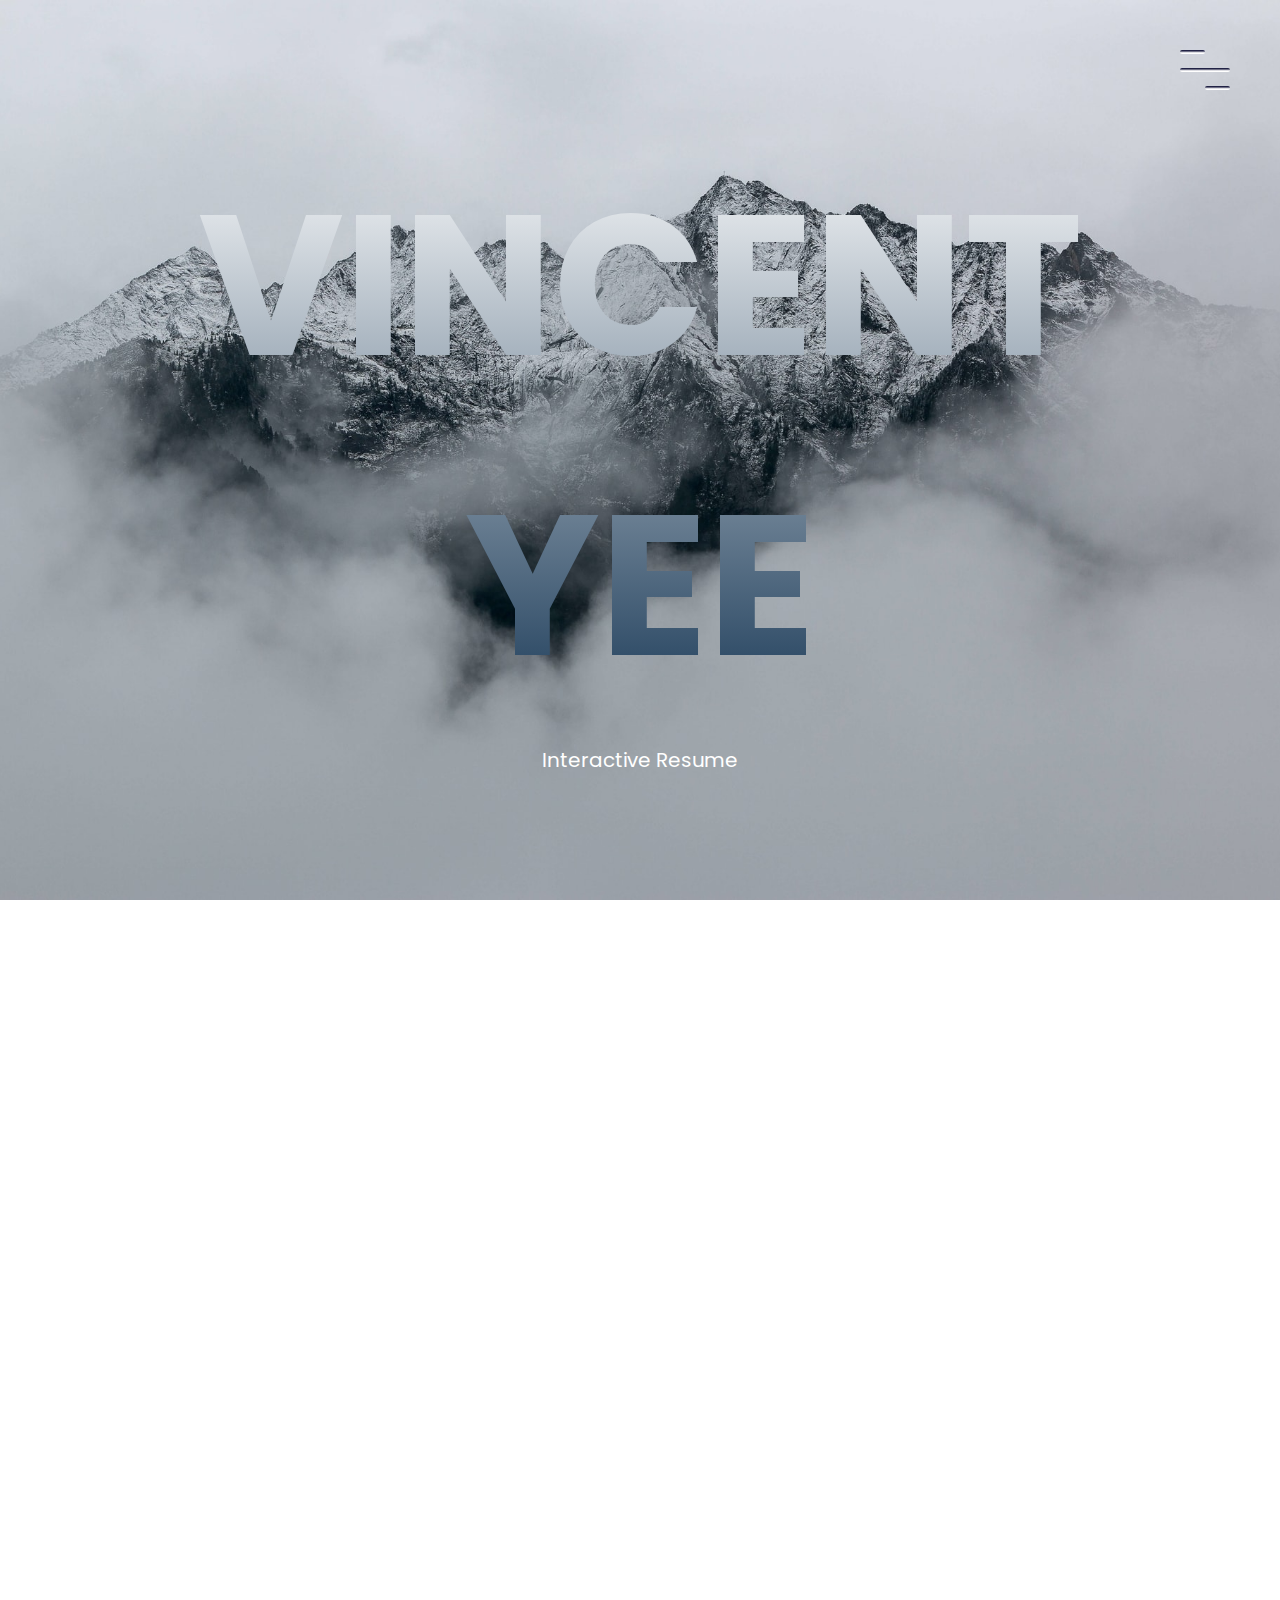
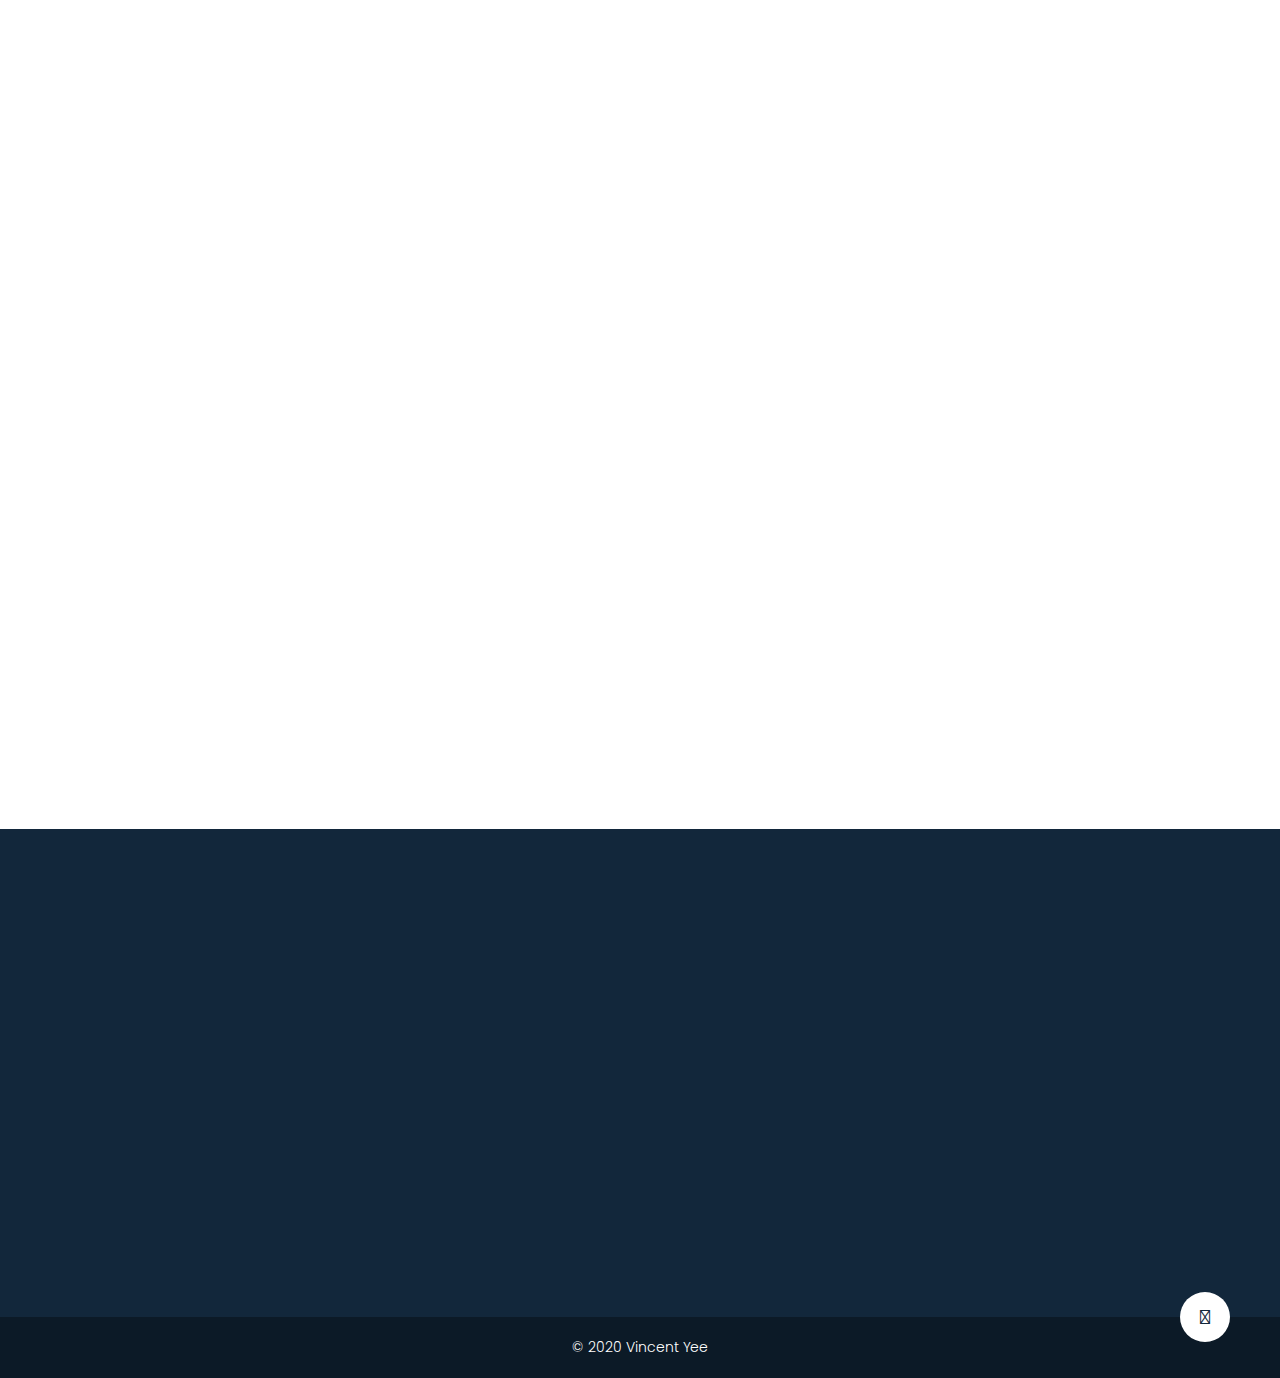
==== commit 7161a937: "Update96" ====
--- a/interactiveresume.html
+++ b/interactiveresume.html
@@ -234,7 +234,7 @@
                             <h2>Javascript</h2>
                                 <span class="fa fa-star"></span>
                                 <span class="fa fa-star"></span>
-                                <span class="fa fa-star checked"></span>
+                                <span class="fa fa-star"></span>
                                 <span class="fa fa-star checked"></span>
                                 <span class="fa fa-star checked"></span>
                         </div>
@@ -257,10 +257,10 @@
                                 <span class="fa fa-star checked"></span>
                         </div>
                         <div class="pl">
-                            <h2>PHP</h2>
-                                <span class="fa fa-star"></span>
-                                <span class="fa fa-star"></span>
-                                <span class="fa fa-star"></span>
+                            <h2>VHDL</h2>
+                                <span class="fa fa-star"></span>
+                                <span class="fa fa-star"></span>
+                                <span class="fa fa-star checked"></span>
                                 <span class="fa fa-star checked"></span>
                                 <span class="fa fa-star checked"></span>
                         </div>                
@@ -423,9 +423,9 @@
                             </div>
                     </div>
                     <div class="interest5" data-aos="fade-in" data-aos-delay="300">          
-                        <img src="imgIR/cube3.jpg" alt="cube">
-                            <div class="overlay">
-                                <div class="content1">Cubing</div>  
+                        <img src="imgIR/run.jpg" alt="cube">
+                            <div class="overlay">
+                                <div class="content1">Running</div>  
                             </div>
                     </div>
                 </div>
--- a/styleIR.css
+++ b/styleIR.css
@@ -1170,9 +1170,15 @@
         display: flex;
         flex-direction: column;   
     }
+    .interest4{
+        width: 40%;
+    }
+    .interest5{
+        width: 34%;
+    }
     .interest4,
     .interest5{
-        width: 40%;
+        left: -2%;
     }
     .classone,
     .classtwo{
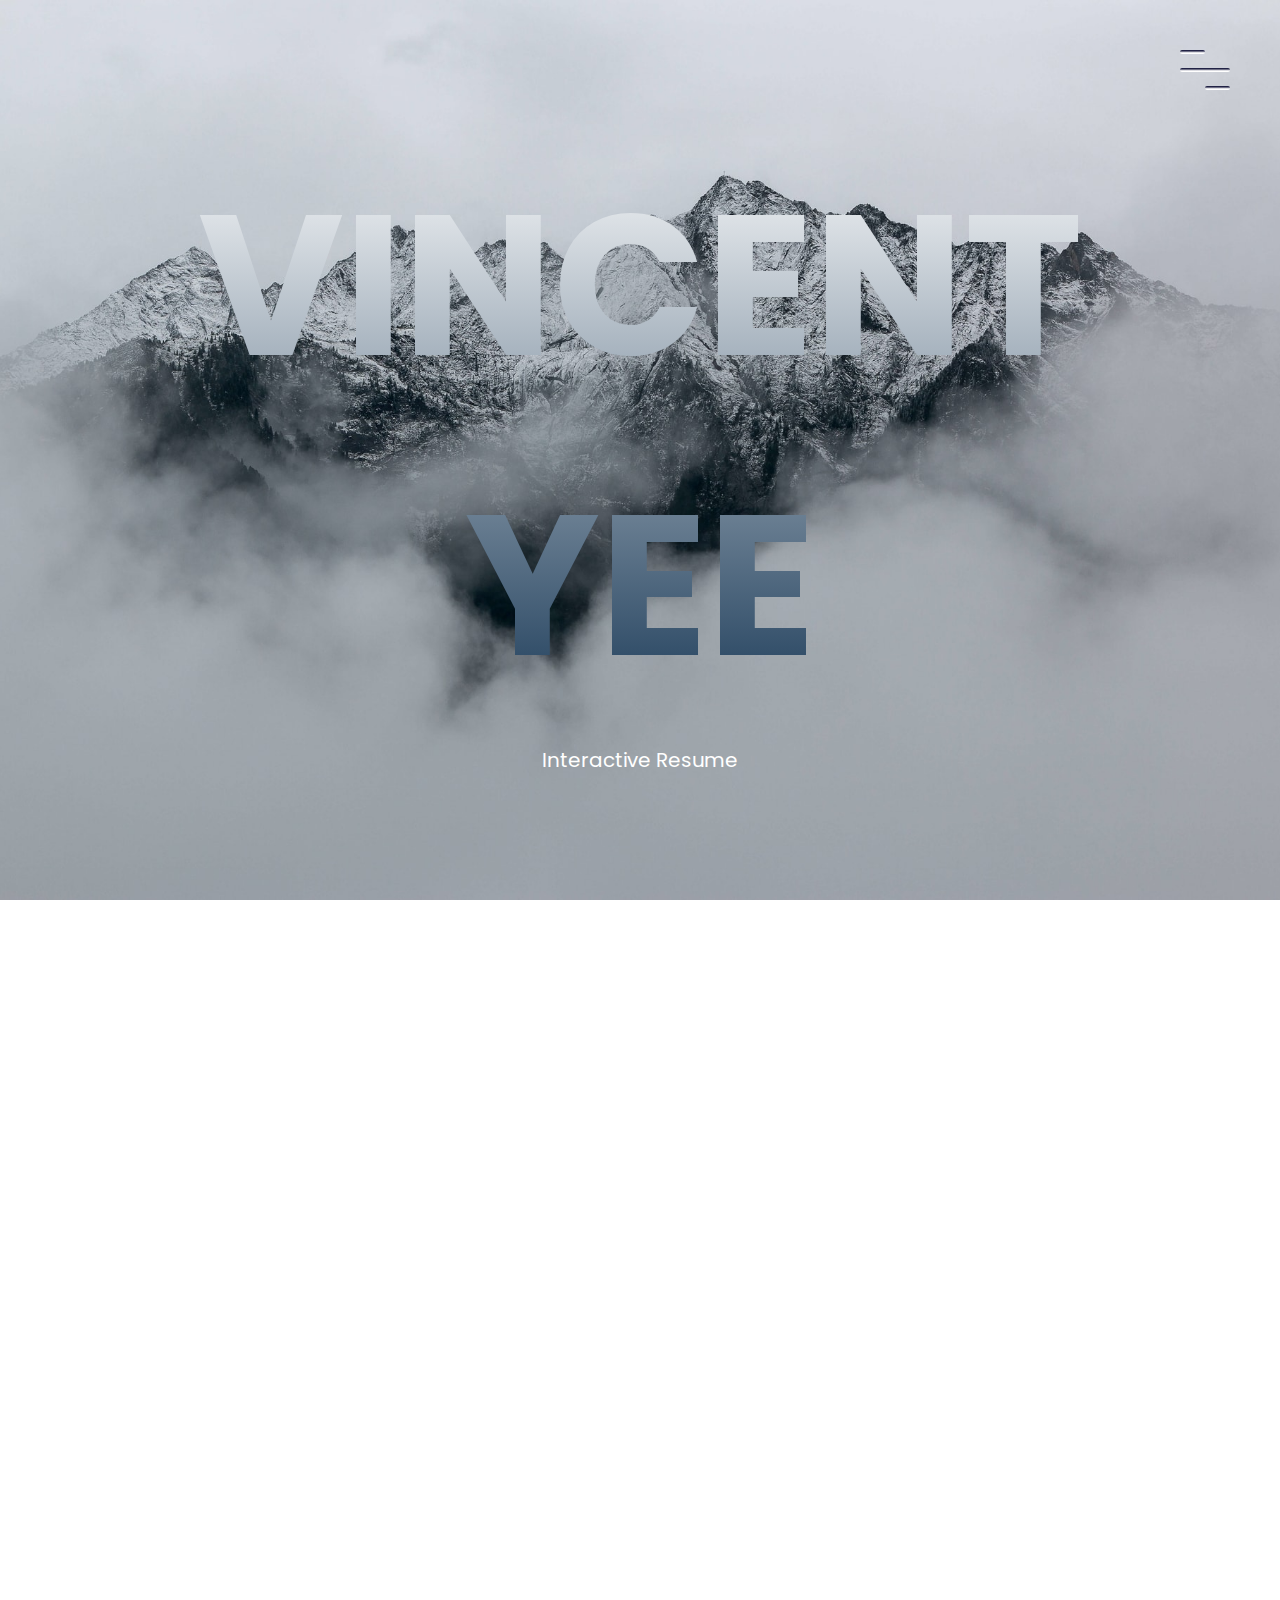
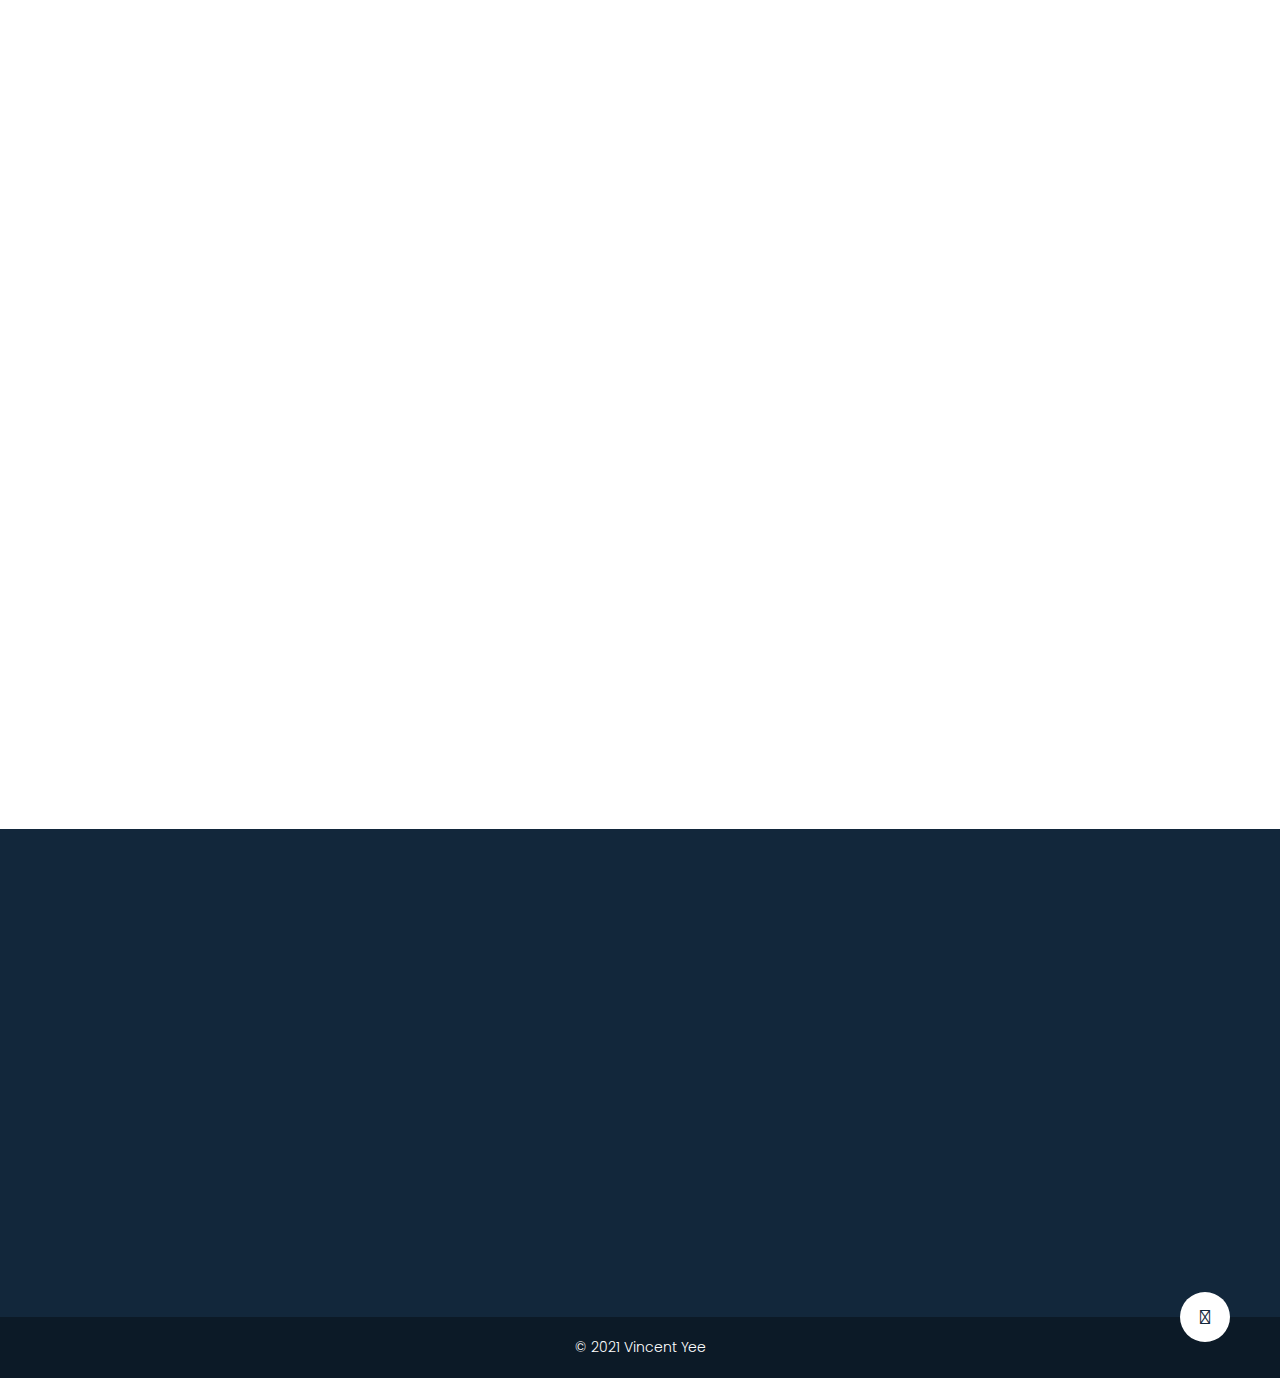
==== commit 662422f9: "Small update" ====
--- a/interactiveresume.html
+++ b/interactiveresume.html
@@ -486,7 +486,7 @@
         <div class="up" id="up">
             <i class="fas fa-chevron-up"></i>
         </div>
-        <p>&copy; 2020 Vincent Yee</p>
+        <p>&copy; 2021 Vincent Yee</p>
     </footer>
 
 </body>
--- a/styleIR.css
+++ b/styleIR.css
@@ -1170,11 +1170,11 @@
         display: flex;
         flex-direction: column;   
     }
-    .interest4{
+    .interest4{ 
         width: 40%;
     }
     .interest5{
-        width: 34%;
+        width: 34%; 
     }
     .interest4,
     .interest5{
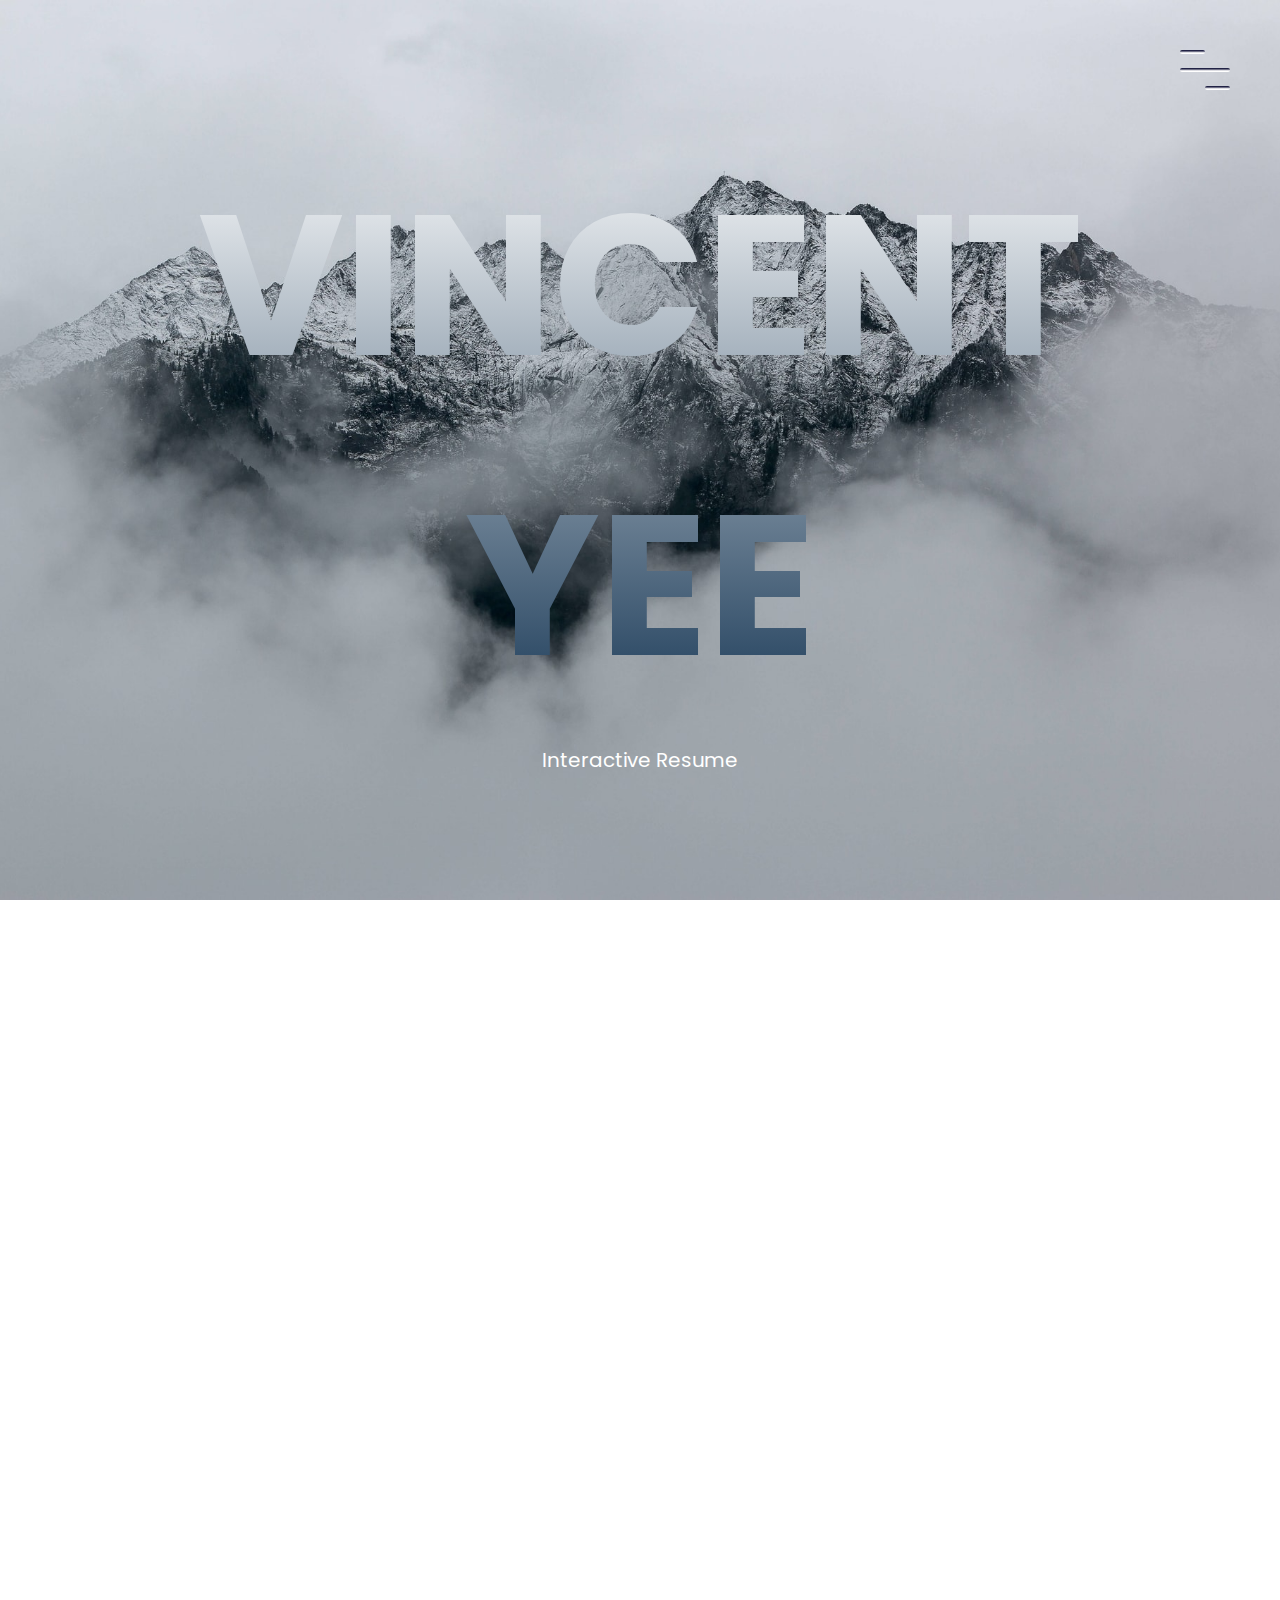
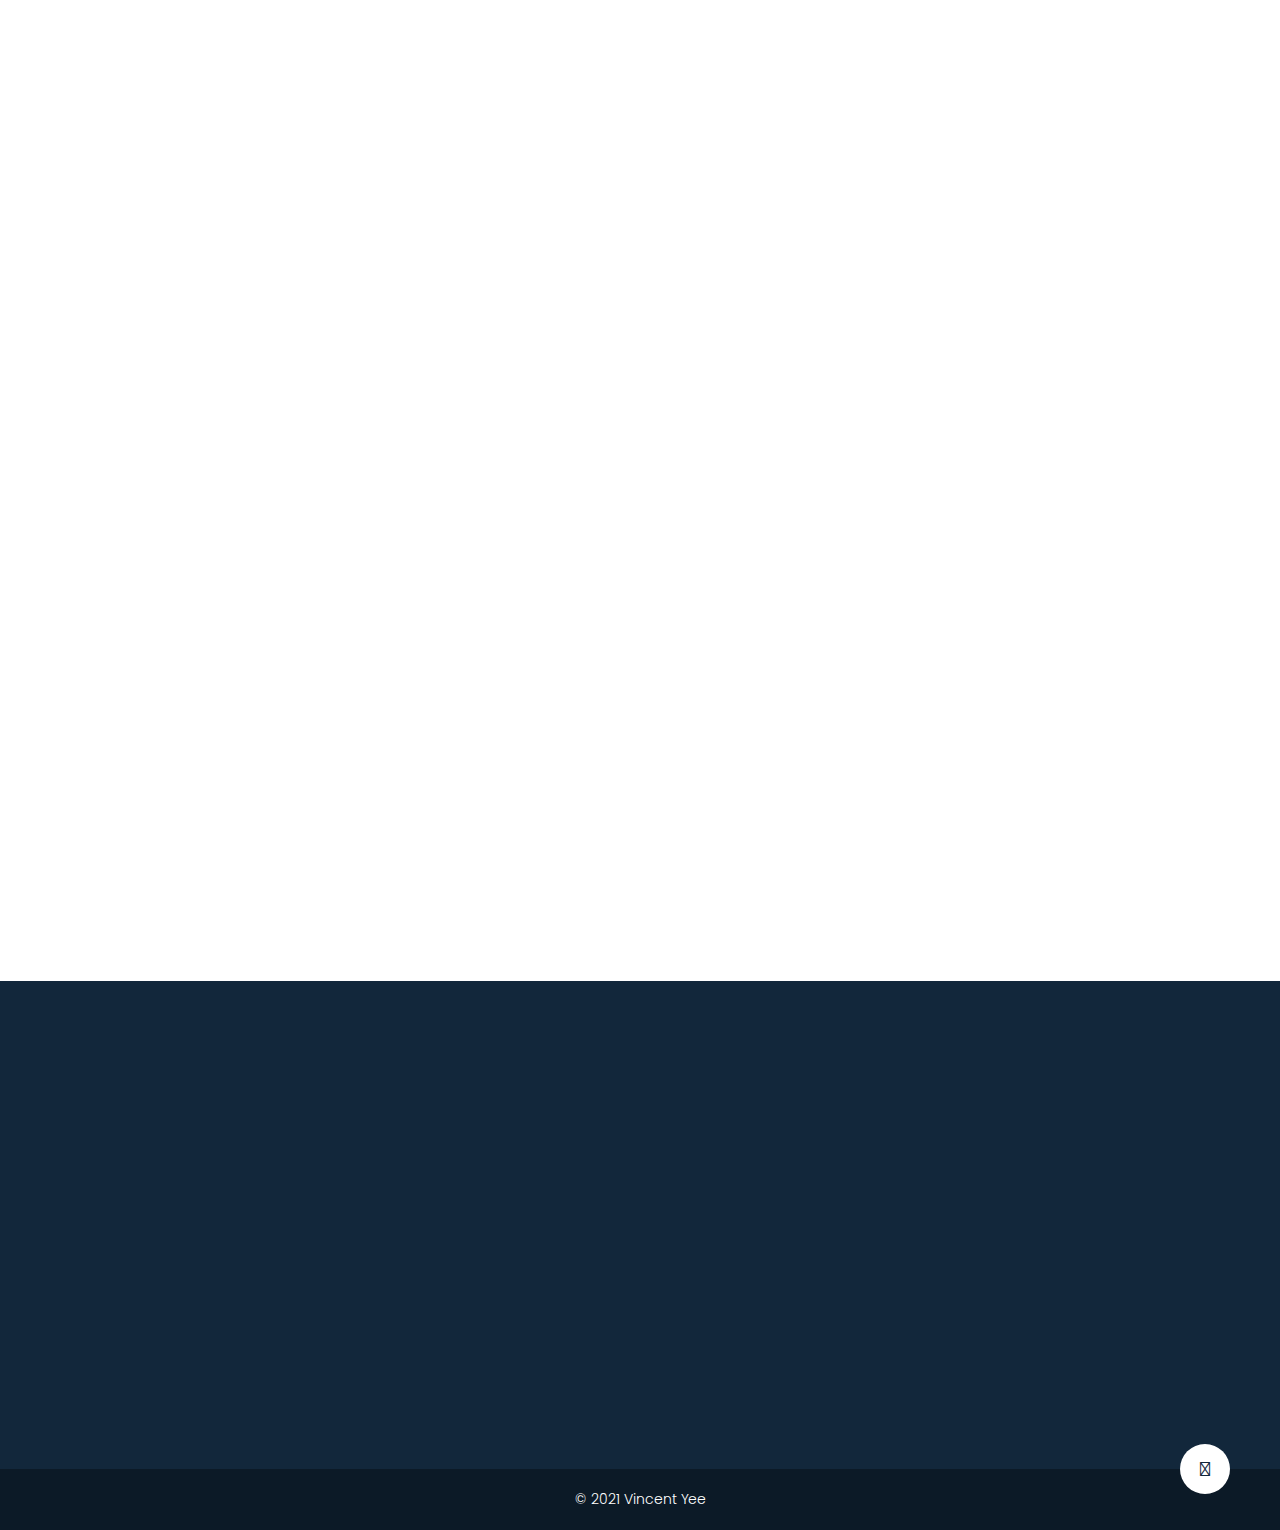
==== commit b266fdea: "2021 - Update #1" ====
--- a/interactiveresume.html
+++ b/interactiveresume.html
@@ -56,7 +56,7 @@
     <section class="about" id="about">
         <div class="container">
             <div class="profile-img" data-aos="fade-right" data-aos-delay="300">
-                <img src="imgIR/thisisme2.png" alt="me">
+                <img src="imgIR/thisisme.png" alt="Me">
             </div>
             <div class="about-details" data-aos="fade-left" data-aos-delay="300">
                 <div class="about-heading">
@@ -133,7 +133,12 @@
             <div class="work">
                 <h1 class="title">Work</h1>
                 <ul  data-aos="fade-in" data-aos-delay="300">
-                    <li class="date" data-date="Sept 2018 - Present">
+                    <li class="date" data-date="Jan 2021 - Aug 2021">
+                        <h1>MEGlobal Canada ULC</h1>
+                        <h2>Process Control Systems Co-op Engineer | Fort Saskatchewan, AB</h2>
+                        <p></p>
+                    </li>
+                    <li class="date" data-date="Sep 2018 - Present">
                         <h1>Edmonton Convention Centre</h1>
                         <h2>Banquet Wait Staff | Edmonton, AB</h2>
                         <p>Banquet wait staffs require strong interpersonal skills, professionalism, and attention to detail. While being a part of a 3-4 member team that seeks to cater to up to 3000 people in breakfast, lunch, and dinner services, it is essential for me to adopt a strong sense of problem-solving, leadership, and communication skills. Over time, these characteristics are developed and nurtured as a product of constantly caring for customer satisfaction, maintaining a well guest-orientated environment, and ensuring successful service and production.</p>
@@ -205,13 +210,13 @@
                                 <span class="fa fa-star checked"></span>
                         </div>
                         <div class="pl">
-                            <h2>Assembly</h2>
-                                <span class="fa fa-star"></span>
-                                <span class="fa fa-star"></span>
-                                <span class="fa fa-star"></span>
-                                <span class="fa fa-star"></span>
-                                <span class="fa fa-star checked"></span>
-                        </div>                      
+                            <h2>MATLAB</h2>
+                                <span class="fa fa-star"></span>
+                                <span class="fa fa-star"></span>
+                                <span class="fa fa-star"></span>
+                                <span class="fa fa-star checked"></span>
+                                <span class="fa fa-star checked"></span>
+                            </div>                     
                     </div>
                     <div class="rowpl">
                         <div class="pl">
@@ -239,32 +244,6 @@
                                 <span class="fa fa-star checked"></span>
                         </div>
                     </div>
-                    <div class="rowpl">
-                        <div class="pl">
-                        <h2>MATLAB</h2>
-                            <span class="fa fa-star"></span>
-                            <span class="fa fa-star"></span>
-                            <span class="fa fa-star"></span>
-                            <span class="fa fa-star checked"></span>
-                            <span class="fa fa-star checked"></span>
-                        </div>
-                        <div class="pl">
-                            <h2>Python</h2>
-                                <span class="fa fa-star"></span>
-                                <span class="fa fa-star"></span>
-                                <span class="fa fa-star"></span>
-                                <span class="fa fa-star checked"></span>
-                                <span class="fa fa-star checked"></span>
-                        </div>
-                        <div class="pl">
-                            <h2>VHDL</h2>
-                                <span class="fa fa-star"></span>
-                                <span class="fa fa-star"></span>
-                                <span class="fa fa-star checked"></span>
-                                <span class="fa fa-star checked"></span>
-                                <span class="fa fa-star checked"></span>
-                        </div>                
-                </div>
             </div>
                 <div class="line">[base64]
                 </div>
@@ -292,14 +271,6 @@
                     <h2>Mandarin</h2>
                             <span class="fa fa-star"></span>
                             <span class="fa fa-star"></span>
-                            <span class="fa fa-star checked"></span>
-                            <span class="fa fa-star checked"></span>
-                            <span class="fa fa-star checked"></span>
-                </div>
-                <div class="languages">
-                    <h2>Vietnamese</h2>
-                            <span class="fa fa-star"></span>
-                            <span class="fa fa-star checked"></span>
                             <span class="fa fa-star checked"></span>
                             <span class="fa fa-star checked"></span>
                             <span class="fa fa-star checked"></span>
--- a/styleIR.css
+++ b/styleIR.css
@@ -1,1481 +1,1429 @@
 /*SHARED CONTENT*/
-*{
-    margin: 0;
-    padding: 0;
-    box-sizing: border-box;
-}
-html{
-    margin: 0;
-    padding: 0;
-    font-size: 10px;
-    font-family: 'Poppins';
-    color: white; 
-    width: 100%;
-    height: 100%;
-    background: url("imgIR/Background19.jpg");
-    background-size: cover;
-    background-attachment: fixed;
-    -o-background-size: cover;
-    -moz-background-size: cover;
-    -webkit-background-size: cover;
-    background-repeat: no-repeat;
-    background-position: center;
-}
-body{
-    margin: 0;
-    padding: 0;
-    width: 100%;
-    height: 100%;
-    overflow-x: hidden;
-}
-section{
-    padding: 6rem 0;
-    width: 100%;
-}
-a{
-    text-decoration: none;
-    color: #eee;
-}
-li{
-    margin: 0 2rem;
-}
-p{
-    font-size: 1.8rem;
-    font-weight: 300;
-}
-img{
-    width: 100%;
-}
-.container{
-    width: 100%;
-    max-width: 120rem;
-    height: 100%;
-    margin: 0 auto;
+* {
+  margin: 0;
+  padding: 0;
+  box-sizing: border-box;
+}
+html {
+  margin: 0;
+  padding: 0;
+  font-size: 10px;
+  font-family: "Poppins";
+  color: white;
+  width: 100%;
+  height: 100%;
+  background: url("imgIR/Background19.jpg");
+  background-size: cover;
+  background-attachment: fixed;
+  -o-background-size: cover;
+  -moz-background-size: cover;
+  -webkit-background-size: cover;
+  background-repeat: no-repeat;
+  background-position: center;
+}
+body {
+  margin: 0;
+  padding: 0;
+  width: 100%;
+  height: 100%;
+  overflow-x: hidden;
+}
+section {
+  padding: 6rem 0;
+  width: 100%;
+}
+a {
+  text-decoration: none;
+  color: #eee;
+}
+li {
+  margin: 0 2rem;
+}
+p {
+  font-size: 1.8rem;
+  font-weight: 300;
+}
+img {
+  width: 100%;
+}
+.container {
+  width: 100%;
+  max-width: 120rem;
+  height: 100%;
+  margin: 0 auto;
+  position: relative;
+}
+.section-heading {
+  text-align: center;
+  margin-bottom: 1rem;
+}
+.section-heading h1 {
+  font-size: 100px;
+  color: rgba(255, 255, 255, 0.65);
+  text-transform: uppercase;
+  font-weight: 300;
+  position: relative;
+  margin-bottom: 1rem;
+}
+.section-heading h1::before {
+  content: "";
+  position: absolute;
+  bottom: -0.5rem;
+  left: 50%;
+  transform: translateX(-50%);
+  background-color: rgba(255, 255, 255, 0.75);
+}
+.section-heading h1::before {
+  width: 10rem;
+  height: 3px;
+  border-radius: 0.8rem;
+}
+.section-heading h6 {
+  font-size: 20px;
+  font-weight: 300;
+  color: white;
+}
+.line {
+  opacity: 0.5;
+  font-family: "Open Sans", sans-serif;
+  text-align: center;
+  align-items: center;
+  padding-top: 50px;
+}
+.background {
+  border-radius: 0.8rem;
+  background-color: rgba(0, 0, 0, 0.4);
+  margin: 0 auto;
+  position: relative;
+  padding: 4rem;
+  list-style: none;
+  text-align: left;
+  width: 100%;
+}
+/*SHARED MEDIA QUERIES*/
+@media screen and (max-width: 950px) {
+  .section-heading h1 {
+    font-size: 67px;
+  }
+  .section-heading h6 {
+    font-size: 16px;
+  }
+}
+@media screen and (max-width: 560px) {
+  .section-heading h1 {
+    font-size: 60px;
+  }
+}
+@media screen and (max-width: 440px) {
+  .section-heading h1 {
+    font-size: 50px;
+  }
+}
+@media screen and (max-width: 365px) {
+  .section-heading h1 {
+    font-size: 45px;
+  }
+}
+@media screen and (max-width: 335px) {
+  .section-heading h1 {
+    font-size: 35px;
+  }
+  .section-heading h6 {
+    font-size: 15px;
+  }
+}
+/*END OF SHARED MEDIA QUERIES*/
+
+/*END OF SHARED CONTENT*/
+
+/*HEADER*/
+header {
+  width: 100%;
+  height: 100vh;
+}
+/*NAVIGATION*/
+.top-nav {
+  width: 100%;
+  height: 100vh;
+  position: fixed;
+  z-index: 50;
+  top: -100vh;
+  background-color: #12273b;
+  border-bottom-left-radius: 100%;
+  border-bottom-right-radius: 100%;
+  transition: all 650ms cubic-bezier(1, 0, 0, 1);
+}
+.nav-list {
+  list-style: none;
+  width: 100%;
+  height: 100%;
+  display: flex;
+  text-align: center;
+  justify-content: center;
+  align-items: center;
+  flex-direction: row;
+}
+.top-nav li a {
+  font-size: 30px;
+}
+.nav-link {
+  font-family: "Poppins";
+  font-size: 10px;
+  padding: 1rem;
+}
+.nav-link:hover,
+.nav-link:focus {
+  background: #113251;
+  background: -webkit-linear-gradient(bottom, #113251, #ffffff);
+  background: -moz-linear-gradient(bottom, #113251, #ffffff);
+  background: linear-gradient(to top, #113251, #ffffff);
+  -webkit-background-clip: text;
+  -webkit-text-fill-color: transparent;
+}
+.top-nav.open {
+  top: 0;
+  border-radius: initial;
+}
+.menu-toggler {
+  position: absolute;
+  top: 5rem;
+  right: 5rem;
+  width: 5rem;
+  height: 4rem;
+  display: flex;
+  flex-direction: column;
+  justify-content: space-between;
+  cursor: pointer;
+  z-index: 1500;
+  transition: transform 650ms ease-out;
+}
+.menu-toggler.open {
+  transform: rotate(-45deg);
+}
+.bar {
+  background: rgb(33, 34, 69);
+  background: linear-gradient(
+    180deg,
+    rgba(33, 34, 69, 1) 20%,
+    rgba(255, 255, 255, 1) 70%
+  );
+  width: 100%;
+  height: 4px;
+  border-radius: 0.8rem;
+}
+.bar.half {
+  width: 50%;
+}
+.bar.start {
+  transform-origin: right;
+  transition: transform 650ms cubic-bezier(0.54, -0.81, 0.57, 0.57);
+}
+.open .bar.start {
+  transform: rotate(-450deg) translateX(0.8rem);
+}
+.open .bar.end {
+  transform: rotate(-450deg) translateX(-0.8rem);
+}
+.bar.end {
+  align-self: flex-end;
+  transform-origin: left;
+  transition: transform 650ms cubic-bezier(0.54, -0.81, 0.57, 0.57);
+}
+/*NAVIGATION MEDIA QUERIES*/
+@media screen and (max-width: 1500px) {
+  .top-nav li a {
+    font-size: 25px;
+  }
+}
+@media screen and (max-width: 1315px) {
+  .icon-link {
+    margin: 20px;
+  }
+  li {
+    margin: 2rem 0;
+  }
+  .top-nav li a {
+    font-size: 20px;
+  }
+}
+@media screen and (max-width: 950px) {
+  .top-nav li a {
+    font-size: 20px;
+  }
+  header .nav-list {
+    flex-direction: column;
+  }
+}
+@media screen and (max-width: 700px) {
+  .top-nav li a {
+    font-size: 15px;
+  }
+}
+@media screen and (max-width: 600px) {
+  .menu-toggler {
+    top: 2rem;
+    right: 2rem;
+  }
+}
+@media screen and (max-height: 500px) {
+  .top-nav li a {
+    font-size: 15px;
+  }
+  header .nav-list {
+    flex-direction: row;
+  }
+}
+/*END OF NAVIGATION MEDIA QUERIES*/
+
+/*END OF NAVIGATION*/
+
+/*HEADER TEXT*/
+.landing-text {
+  position: absolute;
+  top: 50%;
+  left: 50%;
+  transform: translate(-50%, -50%);
+  width: 100%;
+  text-align: center;
+  z-index: 1;
+}
+.landing-text h1 {
+  font-size: 20rem;
+  font-family: "Poppins", cursive;
+  background: #113251;
+  background: -webkit-linear-gradient(bottom, #113251, #ffffff);
+  background: -moz-linear-gradient(bottom, #113251, #ffffff);
+  background: linear-gradient(to top, #113251, #ffffff);
+  -webkit-background-clip: text;
+  -webkit-text-fill-color: transparent;
+  padding: 1rem;
+  user-select: none;
+  text-transform: uppercase;
+}
+.landing-text h6 {
+  font-size: 2rem;
+  font-weight: 400;
+  color: white;
+}
+/*END OF HEADER TEXT*/
+
+/*HEADER MEDIA QUERIES*/
+@media screen and (max-width: 1250px) {
+  .landing-text h1 {
+    font-size: 150px;
+  }
+}
+@media screen and (max-width: 945px) {
+  .landing-text h1 {
+    font-size: 120px;
+  }
+}
+@media screen and (max-width: 768px) {
+  .landing-text h1 {
+    font-size: 100px;
+  }
+}
+@media screen and (max-width: 640px) {
+  .landing-text h1 {
+    font-size: 80px;
+  }
+}
+@media screen and (max-width: 520px) {
+  .landing-text h1 {
+    font-size: 60px;
+  }
+}
+@media screen and (max-width: 400px) {
+  .landing-text h1 {
+    font-size: 50px;
+  }
+}
+/*END OF HEADER MEDIA QUERIES*/
+
+/*END OF HEADER*/
+
+/*ABOUT*/
+.about .container {
+  display: flex;
+  align-items: center;
+  justify-content: center;
+  color: white;
+}
+.about-heading {
+  text-align: center;
+  text-transform: uppercase;
+  line-height: 0;
+  margin-bottom: 6rem;
+}
+.about-heading h1 {
+  font-size: 100px;
+  opacity: 0.5;
+}
+.about-heading h6 {
+  font-size: 20px;
+  font-weight: 300;
+}
+.profile-img {
+  position: relative;
+  flex: 0.5;
+  margin-right: 5rem;
+}
+.about-details {
+  flex: 1;
+}
+.social-media {
+  margin-top: 5rem;
+}
+.social-media i {
+  font-size: 5rem;
+  transition: color 650ms;
+}
+.fa-facebook-square:hover {
+  color: #4267b2;
+}
+.fa-instagram:hover {
+  color: #c32aa3;
+}
+.fa-github-square:hover {
+  color: #211f1f;
+}
+.fa-linkedin-square:hover {
+  color: #007bb5;
+}
+.about .firsttext {
+  text-align: center;
+  text-transform: uppercase;
+  padding-bottom: 20px;
+  font-size: 25px;
+}
+.about .secondtext {
+  font-size: 15px;
+}
+/*ABOUT MEDIA QUERIES*/
+@media screen and (max-width: 1213px) {
+  .about .secondtext {
+    font-size: 12px;
+  }
+}
+@media screen and (max-width: 990px) {
+  .about .firsttext {
+    font-size: 20px;
+  }
+  .social-media i {
+    font-size: 40px;
+  }
+}
+@media screen and (max-width: 850px) {
+  .about .container {
+    flex-direction: column;
+  }
+  .profile-img {
+    margin: 0 0 7rem 0;
+    flex: 0.1;
+    width: 40%;
+  }
+}
+/*END OF ABOUT MEDIA QUERIES*/
+/*END OF ABOUT*/
+
+/*EXPERIENCE*/
+/*EDUCATION*/
+.experience .title,
+.abilities .title,
+.achievements .title,
+.personalactivities .title {
+  font-size: 35px;
+  padding: 0 0 20px 0;
+  text-transform: uppercase;
+  text-align: center;
+}
+.UofA,
+.McGill,
+.MELHS {
+  position: relative;
+  padding: 50px 0;
+}
+.UofA {
+  padding-bottom: 150px;
+}
+.UofA .description2 {
+  position: absolute;
+  left: 30%;
+  top: 30%;
+  font-size: 15px;
+  opacity: 0.6;
+  padding: 0 0 40px 0;
+}
+.education h1 {
+  font-size: 20px;
+}
+.education .time {
+  font-size: 15px;
+  opacity: 0.6;
+}
+.education .description1 {
+  position: absolute;
+  left: 30%;
+  top: 0%;
+  font-size: 20px;
+  padding: 50px 0 0 0;
+}
+.McGill .description2,
+.MELHS .description2 {
+  position: absolute;
+  left: 30%;
+  top: 50%;
+  font-size: 15px;
+  opacity: 0.7;
+  padding: 0 0 40px 0;
+}
+@media screen and (max-width: 455px) {
+  .experience .title,
+  .abilities .title,
+  .achievements .title,
+  .personalactivities .title {
+    font-size: 25px;
+  }
+}
+/*END OF EDUCATION*/
+
+/*EDUCATION MEDIA QUERIES*/
+@media screen and (max-width: 1200px) {
+  .education .description2 {
+    font-size: 14px;
+  }
+  .education .time {
+    font-size: 14px;
+  }
+}
+@media screen and (max-width: 1010px) {
+  .education h1 {
+    font-size: 16px;
+  }
+  .education .description1 {
+    font-size: 16px;
+  }
+  .education .description2 {
+    font-size: 13px;
+  }
+  .education .time {
+    font-size: 13px;
+  }
+}
+@media screen and (max-width: 855px) {
+  .UofA,
+  .McGill,
+  .MELHS {
     position: relative;
-}
-.section-heading{
-    text-align: center;
-    margin-bottom: 1rem;
-}
-.section-heading h1{
-    font-size: 100px;
-    color: rgba(255,255,255, .65);
-    text-transform: uppercase;
-    font-weight: 300;
+    left: 5%;
+    padding: 0px 0;
+  }
+  .UofA {
+    padding-bottom: 40px;
+  }
+  .UofA h1 {
     position: relative;
-    margin-bottom: 1rem;
-}
-.section-heading h1::before{
-    content: '';
-    position: absolute;
-    bottom: -.5rem;
     left: 50%;
     transform: translateX(-50%);
-    background-color: rgba(255,255,255, .75);   
-}
-.section-heading h1::before{
-    width: 10rem;
-    height: 3px;
-    border-radius: .8rem;
-}
-.section-heading h6{
+    font-size: 18px;
+  }
+  .education .time {
+    position: relative;
+    font-size: 13px;
+  }
+  .McGill h1 {
+    position: relative;
+    left: 50%;
+    transform: translateX(-50%);
+    font-size: 18px;
+  }
+  .MELHS h1 {
+    position: relative;
+    left: 50%;
+    transform: translateX(-50%);
+    font-size: 18px;
+  }
+  .education .description1 {
+    position: relative;
+    left: 0%;
+    padding: 5px 0 0 0;
+  }
+  .education .description2 {
+    position: relative;
+    left: 0%;
+  }
+  .MELHS h1 {
+    padding-top: 30px;
+  }
+}
+@media screen and (max-width: 500px) {
+  .education .description1 {
+    font-size: 14px;
+  }
+}
+/*END OF EDUCATION MEDIA QUERIES*/
+
+/*WORK AND COMUNNITY INVOLVEMENT*/
+.work ul {
+  border-left: 4px solid #221e3f;
+  border-radius: 0.8rem;
+  background-color: rgba(0, 0, 0, 0.4);
+  margin: 0 auto;
+  position: relative;
+  padding: 5rem;
+  list-style: none;
+  text-align: left;
+  width: 70%;
+  color: white;
+  left: 10%;
+}
+.work h1 {
+  font-size: 20px;
+  font-weight: 300;
+  margin-bottom: 1rem;
+}
+.work h2 {
+  font-size: 14px;
+  opacity: 0.5;
+  margin-bottom: 20px;
+}
+.work p {
+  position: relative;
+  font-size: 15px;
+}
+.work .date {
+  border-bottom: 1px solid rgba(255, 255, 255, 0.1);
+  margin-bottom: 1rem;
+  padding-bottom: 1rem;
+  position: relative;
+}
+.work .date:last-of-type {
+  padding-bottom: 0;
+  margin-bottom: 0;
+  border: none;
+}
+.work .date::before {
+  position: absolute;
+  display: block;
+  top: 10%;
+  transform: translateY(-50%);
+  content: attr(data-date);
+  left: -23rem;
+  text-align: right;
+  min-width: 12rem;
+  font-size: 1.5rem;
+}
+.communityinvolvement ul {
+  border-left: 4px solid #221e3f;
+  border-radius: 0.8rem;
+  background-color: rgba(0, 0, 0, 0.4);
+  margin: 0 auto;
+  position: relative;
+  padding: 5rem;
+  list-style: none;
+  text-align: left;
+  width: 70%;
+  color: white;
+  left: 10%;
+}
+.communityinvolvement h1 {
+  font-size: 20px;
+  font-weight: 300;
+  margin-bottom: 1rem;
+}
+.communityinvolvement h2 {
+  font-size: 14px;
+  opacity: 0.5;
+  margin-bottom: 20px;
+}
+.communityinvolvement .date {
+  border-bottom: 1px solid rgba(255, 255, 255, 0.1);
+  margin-bottom: 1rem;
+  padding-bottom: 1rem;
+  position: relative;
+}
+.communityinvolvementk .date:last-of-type {
+  padding-bottom: 0;
+  margin-bottom: 0;
+  border: none;
+}
+.communityinvolvement .date::before {
+  content: attr(data-date);
+  left: -22rem;
+  text-align: right;
+  min-width: 12rem;
+  font-size: 1.5rem;
+  position: absolute;
+  display: block;
+  top: 10%;
+  transform: translateY(-50%);
+}
+/*WORK AND VOLUNTEER MEDIA QUERIES*/
+@media screen and (max-width: 900px) {
+  .work .date::before {
+    font-size: 14px;
+    left: -20rem;
+  }
+  .communityinvolvement .date::before {
+    font-size: 14px;
+    left: -19rem;
+  }
+}
+@media screen and (max-width: 750px) {
+  .work .date::before {
+    font-size: 12px;
+    left: -15rem;
+  }
+  .communityinvolvement .date::before {
+    font-size: 12px;
+    left: -15rem;
+  }
+  .work p {
+    left: 0%;
+  }
+  .work ul {
+    padding: 1.5rem;
+  }
+  .communityinvolvement ul {
+    padding: 1.5rem;
+  }
+}
+@media screen and (max-width: 670px) {
+  .work h1,
+  .communityinvolvement h1 {
+    font-size: 18px;
+  }
+  .work h2,
+  .communityinvolvement h2 {
+    font-size: 13px;
+  }
+  .work p,
+  .communityinvolvement p {
+    font-size: 14px;
+  }
+}
+@media screen and (max-width: 620px) {
+  .work .date::before {
+    font-size: 10.5px;
+  }
+  .communityinvolvement .date::before {
+    font-size: 10.5px;
+  }
+}
+@media screen and (max-width: 560px) {
+  .work .date::before {
+    font-size: 10.5px;
+  }
+  .work .date::after {
+    display: none;
+  }
+  .work h1 {
+    font-size: 15px;
+  }
+  .work p {
+    font-size: 12px;
+  }
+  .communityinvolvement h1 {
+    font-size: 16px;
+  }
+  .communityinvolvement h2 {
+    font-size: 12px;
+  }
+}
+@media screen and (max-width: 500px) {
+  .work ul {
+    left: 14%;
+  }
+  .work .date::before {
+    left: -14rem;
+  }
+}
+@media screen and (max-width: 390px) {
+  .work ul {
+    left: 14%;
+  }
+  .work .date::before {
+    font-size: 9px;
+    left: -14.5rem;
+  }
+}
+@media screen and (max-width: 340px) {
+  .work .date::before {
+    left: -13.8rem;
+  }
+}
+/*END OF WORK AND VOLUNTEER MEDIA QUERIES*/
+
+/*END OF WORK AND COMUNNITY INVOLVEMENT*/
+
+/*END OF EXPERIENCE*/
+
+/*ABILITIES*/
+#abilities h2 {
+  font-size: 14px;
+}
+.skills span,
+.alllanguages span {
+  font-size: 9px;
+}
+.checked {
+  color: #ffffff;
+  opacity: 0.2;
+}
+.rowpl {
+  position: relative;
+  display: flex;
+  flex-direction: column;
+  margin: auto;
+  width: 100%;
+  padding: 10px;
+}
+.pl {
+  width: 100%;
+  margin: 10px;
+  text-align: center;
+}
+.programminglang {
+  position: relative;
+  width: 100%;
+  display: flex;
+  flex-direction: row;
+}
+.abilities .alllanguages {
+  display: flex;
+  flex-direction: row;
+}
+.abilities .languages {
+  position: relative;
+  text-align: center;
+  margin: auto;
+  width: 100%;
+  padding: 10px;
+}
+@media screen and (max-width: 700px) {
+  .abilities .alllanguages {
+    flex-direction: column;
+  }
+  #abilities h2 {
+    font-size: 11px;
+  }
+  .skills span,
+  .alllanguages span {
+    font-size: 10px;
+  }
+}
+@media screen and (max-width: 460px) {
+  .programminglang {
+    flex-direction: column;
+  }
+  .abilities .alllanguages {
+    flex-direction: column;
+  }
+}
+/*END OF ABILITIES MEDIA QUERIES*/
+/*END OF ABILITIES*/
+
+/*ACHIEVEMENTS*/
+.awardsscholarships,
+.certificates {
+  position: relative;
+  justify-content: center;
+  align-items: center;
+}
+.AandS,
+.cert {
+  position: relative;
+  left: 25%;
+  font-size: 20px;
+}
+.AandSTime,
+.certtime {
+  position: relative;
+  left: 25%;
+  opacity: 0.5;
+  font-size: 15px;
+}
+/*ACHIEVEMENTS MEDIA QUERIES*/
+@media screen and (max-width: 900px) {
+  .AandS,
+  .cert {
+    font-size: 16px;
+  }
+  .AandSTime,
+  .certtime {
+    font-size: 12px;
+  }
+}
+@media screen and (max-width: 750px) {
+  .AandS,
+  .cert {
+    font-size: 14px;
+  }
+  .AandSTime,
+  .certtime {
+    font-size: 12px;
+  }
+}
+@media screen and (max-width: 670px) {
+  .AandS,
+  .cert {
+    left: 15%;
+  }
+  .AandSTime,
+  .certtime {
+    left: 15%;
+  }
+}
+@media screen and (max-width: 585px) {
+  .AandS,
+  .cert {
+    left: 10%;
+  }
+  .AandSTime,
+  .certtime {
+    left: 10%;
+  }
+}
+/*ACHIEVEMENTS MEDIA QUERIES*/
+
+/*END OF ACHIEVEMENTS*/
+
+/*PERSONAL ACTIVITIES*/
+/*CLUBS*/
+.snowboarding .image,
+.volleyball .image,
+.slopitch .image,
+.badminton .image {
+  position: relative;
+  width: 40%;
+}
+/*SNOWBOARDING AND SLOPITCH TEXT*/
+.clubs .snowboarding,
+.clubs .slopitch {
+  position: relative;
+  left: 50%;
+  margin-bottom: 50px;
+}
+.slopitch .text,
+.snowboarding .text {
+  position: absolute;
+  font-size: 30px;
+  top: 35%;
+  left: -32%;
+  opacity: 0.5;
+  text-transform: uppercase;
+}
+.slopitch .text1 {
+  position: absolute;
+  font-size: 22px;
+  top: 50%;
+  left: -48.5%;
+}
+.slopitch .text2 {
+  position: absolute;
+  font-size: 18px;
+  top: 60%;
+  left: -48.5%;
+  opacity: 0.5;
+}
+/*END OF SNOWBOARDING AND SLOPITCH TEXT*/
+
+/*VOLLEYBALL AND BADMINTON TEXT*/
+.clubs .volleyball,
+.clubs .badminton {
+  position: relative;
+  left: 15%;
+  margin-bottom: 50px;
+}
+.volleyball .text,
+.badminton .text {
+  position: absolute;
+  font-size: 30px;
+  top: 22%;
+  left: 60%;
+  opacity: 0.5;
+  text-transform: uppercase;
+}
+.volleyball .text1 {
+  position: absolute;
+  font-size: 22px;
+  top: 35%;
+  left: 45%;
+}
+.volleyball .text2 {
+  position: absolute;
+  font-size: 18px;
+  top: 45%;
+  left: 45%;
+  opacity: 0.5;
+}
+.volleyball .text3 {
+  position: absolute;
+  font-size: 22px;
+  top: 60%;
+  left: 45%;
+}
+.volleyball .text4 {
+  position: absolute;
+  font-size: 18px;
+  top: 70%;
+  left: 45%;
+  opacity: 0.5;
+}
+.badminton .text1 {
+  position: absolute;
+  font-size: 22px;
+  top: 40%;
+  left: 45%;
+}
+.badminton .text2 {
+  position: absolute;
+  font-size: 18px;
+  top: 50%;
+  left: 45%;
+  opacity: 0.5;
+}
+/*END OF VOLLEYBALL AND BADMINTON TEXT*/
+
+/*CLUBS & SPORTS MEDIA QUERIES*/
+@media screen and (max-width: 1550px) {
+  .volleyball .text,
+  .badminton .text {
     font-size: 20px;
-    font-weight: 300;
-    color: white;  
-}
-.line{
-    opacity: 0.5;
-    font-family: 'Open Sans', sans-serif;
+    left: 55%;
+  }
+  .slopitch .text,
+  .snowboarding .text {
+    font-size: 20px;
+    left: -20%;
+  }
+  .volleyball .text1,
+  .volleyball .text2,
+  .volleyball .text3,
+  .volleyball .text4 {
+    font-size: 15px;
+    left: 42%;
+  }
+  .slopitch .text1,
+  .slopitch .text2 {
+    font-size: 15px;
+    left: -33%;
+  }
+  .badminton .text1,
+  .badminton .text2 {
+    font-size: 15px;
+    left: 43%;
+  }
+}
+@media screen and (max-width: 1130px) {
+  .snowboarding .image,
+  .volleyball .image,
+  .slopitch .image,
+  .badminton .image {
+    width: 30%;
+  }
+  .slopitch .text,
+  .snowboarding .text {
+    font-size: 20px;
+    left: -25%;
+  }
+  .volleyball .text,
+  .badminton .text {
+    font-size: 20px;
+    left: 45%;
+  }
+  .volleyball .text1,
+  .volleyball .text2,
+  .volleyball .text3,
+  .volleyball .text4 {
+    font-size: 15px;
+    left: 32%;
+  }
+  .slopitch .text1,
+  .slopitch .text2 {
+    font-size: 15px;
+    left: -38%;
+  }
+  .badminton .text1,
+  .badminton .text2 {
+    font-size: 15px;
+    left: 33%;
+  }
+}
+@media screen and (max-width: 975px) {
+  .clubs .snowboarding,
+  .clubs .slopitch,
+  .clubs .volleyball,
+  .clubs .badminton {
+    position: relative;
+    left: 0%;
+    margin-bottom: 50px;
+  }
+  .snowboarding .image,
+  .volleyball .image,
+  .slopitch .image,
+  .badminton .image {
+    position: relative;
+    width: 60%;
+    left: 20%;
+    align-items: center;
+  }
+  .slopitch .text,
+  .snowboarding .text,
+  .volleyball .text,
+  .badminton .text {
+    position: relative;
+    font-size: 20px;
+    left: 0;
     text-align: center;
-    align-items: center;
-    padding-top: 50px;
-}
-.background{
-    border-radius: .8rem;
-    background-color: rgba(0,0,0,0.4);
-    margin: 0 auto;
+  }
+  .slopitch .text1,
+  .volleyball .text1,
+  .volleyball .text3,
+  .badminton .text1 {
     position: relative;
-    padding: 4rem;
-    list-style: none;
-    text-align: left;
+    font-size: 15px;
+    left: 0;
+    text-align: center;
+  }
+  .slopitch .text2,
+  .volleyball .text2,
+  .volleyball .text4,
+  .badminton .text2 {
+    position: relative;
+    font-size: 12px;
+    left: 0;
+    text-align: center;
+  }
+}
+@media screen and (max-width: 550px) {
+  .snowboarding .image,
+  .volleyball .image,
+  .slopitch .image,
+  .badminton .image {
+    width: 70%;
+    left: 15%;
+  }
+}
+/*END OF CLUBS & SPORTS MEDIA QUERIES*/
+
+/*END OF CLUBS*/
+
+/*INTERESTS*/
+.interest {
+  position: relative;
+}
+.interest1,
+.interest2,
+.interest3,
+.interest4,
+.interest5 {
+  transition: 1s ease-in-out;
+  position: relative;
+  cursor: pointer;
+  width: 100%;
+  margin: 5px;
+  justify-content: center;
+  align-items: center;
+  left: 15px;
+  display: flex;
+  flex-direction: column;
+}
+.interest4 {
+  width: 40%;
+}
+.interest5 {
+  width: 34%;
+}
+.interest4,
+.interest5 {
+  left: -2%;
+}
+.classone,
+.classtwo {
+  display: flex;
+  flex-direction: row;
+  position: relative;
+  justify-content: center;
+  align-items: center;
+}
+.interest1 .overlay,
+.interest2 .overlay,
+.interest3 .overlay,
+.interest4 .overlay,
+.interest5 .overlay {
+  position: absolute;
+  top: 0;
+  left: 0;
+  bottom: 0;
+  right: 0;
+  height: 100%;
+  width: 100%;
+  opacity: 0;
+  transition: 0.5s ease;
+  background: #eee;
+  color: black;
+}
+.interest1:hover .overlay,
+.interest2:hover .overlay,
+.interest3:hover .overlay,
+.interest4:hover .overlay,
+.interest5:hover .overlay {
+  opacity: 0.9;
+  filter: brightness(0.5) grayscale(1);
+}
+.interest1 .content1,
+.interest2 .content1,
+.interest3 .content1,
+.interest4 .content1,
+.interest5 .content1 {
+  position: absolute;
+  top: 50%;
+  left: 50%;
+  transform: translate(-50%, -50%);
+  font-size: 20px;
+  text-transform: uppercase;
+  text-align: center;
+}
+.interest4 span {
+  text-transform: capitalize;
+  font-weight: 100;
+  font-size: 14px;
+}
+/*GUITAR, PHOTOGRAPHY, CUBING*/
+.guitar,
+.photography,
+.cubing {
+  position: relative;
+  left: 50%;
+  transform: translateX(-50%);
+  justify-content: center;
+  align-items: center;
+  text-align: center;
+  padding: 40px;
+  width: 50%;
+}
+.interest .image {
+  display: flex;
+  flex-direction: column;
+}
+.guitar .text,
+.photography .text,
+.cubing .text {
+  font-size: 25px;
+}
+.guitar .text1,
+.photography .text1,
+.cubing .text1 {
+  font-size: 18px;
+}
+/*END OF GUITAR, PHOTOGRAPHY, CUBING*/
+
+/*END OF INTERESTS*/
+
+/*PROJECTS*/
+.project1,
+.project2,
+.project3 {
+  transition: 1s ease-in-out;
+  position: relative;
+  cursor: pointer;
+  height: 100%;
+  width: 100%;
+  margin: 10px;
+  justify-content: center;
+  align-items: center;
+}
+.project3 {
+  width: 48.3%;
+}
+.classone {
+  display: flex;
+  flex-direction: row;
+}
+.classtwo {
+  display: flex;
+  flex-direction: row;
+}
+.project1 .overlay,
+.project2 .overlay,
+.project3 .overlay {
+  position: absolute;
+  top: 0;
+  left: 0;
+  bottom: 0;
+  right: 0;
+  height: 100%;
+  width: 100%;
+  opacity: 0;
+  transition: 0.5s ease;
+  background: #eee;
+  color: black;
+}
+.project1 .content1,
+.project2 .content1 {
+  position: absolute;
+  top: 10%;
+  left: 50%;
+  transform: translateX(-50%);
+  font-size: 28px;
+  text-transform: uppercase;
+}
+.project3 .content1 {
+  position: absolute;
+  top: 50%;
+  left: 50%;
+  transform: translate(-50%, -50%);
+  font-size: 28px;
+  text-transform: uppercase;
+}
+.project1 .content2,
+.project2 .content2,
+.project3 .content2 {
+  position: absolute;
+  top: 50%;
+  left: 50%;
+  transform: translate(-50%, -50%);
+  font-size: 16px;
+  text-align: center;
+}
+.project1:hover .overlay,
+.project2:hover .overlay,
+.project3:hover .overlay {
+  opacity: 0.9;
+  filter: brightness(0.5) grayscale(1);
+}
+/*END OF PROJECTS*/
+
+/*INTEREST AND PROJECT MEDIA QUERIES*/
+@media screen and (max-width: 1250px) {
+  .classone {
+    display: initial;
+    width: 10%;
+  }
+  .classtwo {
+    display: initial;
     width: 100%;
-}
-    /*SHARED MEDIA QUERIES*/
-    @media screen and (max-width:950px){
-        .section-heading h1{
-            font-size: 67px;
-        }
-        .section-heading h6{
-            font-size: 16px;
-        }
-    }
-    @media screen and (max-width:560px){
-        .section-heading h1{
-            font-size: 60px;
-        }
-    }
-    @media screen and (max-width:440px){
-        .section-heading h1{
-            font-size: 50px;
-        }
-    }
-    @media screen and (max-width:365px){
-        .section-heading h1{
-            font-size: 45px;
-        }
-    }
-    @media screen and (max-width:335px){
-        .section-heading h1{
-            font-size: 35px;
-        }
-        .section-heading h6{
-            font-size: 15px;
-        }
-    }
-    /*END OF SHARED MEDIA QUERIES*/
-
-
-/*END OF SHARED CONTENT*/
-
-
-
-
-
-/*HEADER*/
-header{
-    width: 100%;
-    height: 100vh;
-}
-    /*NAVIGATION*/
-    .top-nav{
-        width: 100%;
-        height: 100vh;
-        position: fixed;
-        z-index: 50;
-        top: -100vh;
-        background-color: #12273b;
-        border-bottom-left-radius: 100%;
-        border-bottom-right-radius: 100%;
-        transition: all 650ms cubic-bezier(1,0,0,1);
-    }
-    .nav-list{
-        list-style: none;
-        width: 100%;
-        height: 100%;
-        display: flex;
-        text-align: center;
-        justify-content: center;
-        align-items: center;
-        flex-direction: row;
-    }
-    .top-nav li a{
-        font-size: 30px;
-    }
-    .nav-link{
-        font-family: 'Poppins';
-        font-size: 10px;
-        padding: 1rem;
-    }
-    .nav-link:hover,
-    .nav-link:focus{
-        background: #113251;
-        background: -webkit-linear-gradient(bottom, #113251, #FFFFFF);
-        background: -moz-linear-gradient(bottom, #113251, #FFFFFF);
-        background: linear-gradient(to top, #113251, #FFFFFF);
-        -webkit-background-clip: text;
-        -webkit-text-fill-color: transparent;  
-    }
-    .top-nav.open{
-        top: 0;
-        border-radius: initial;
-    }
-    .menu-toggler{
-        position: absolute;
-        top: 5rem;
-        right: 5rem;
-        width: 5rem;
-        height: 4rem;
-        display: flex;
-        flex-direction: column;
-        justify-content: space-between;
-        cursor: pointer;
-        z-index: 1500;
-        transition: transform 650ms ease-out;
-    }
-    .menu-toggler.open{
-        transform: rotate(-45deg);
-    }
-    .bar{
-        background: rgb(33,34,69);
-        background: linear-gradient(180deg, rgba(33,34,69,1) 20%, rgba(255,255,255,1) 70%);
-        width: 100%;
-        height: 4px;
-        border-radius: .8rem;
-    }
-    .bar.half{
-        width: 50%;
-    }
-    .bar.start{
-        transform-origin: right;
-        transition: transform 650ms cubic-bezier(0.54, -0.81, 0.57, 0.57);
-    }
-    .open .bar.start{
-        transform: rotate(-450deg) translateX(.8rem);
-    }
-    .open .bar.end{
-        transform: rotate(-450deg) translateX(-.8rem);
-    }
-    .bar.end{
-        align-self: flex-end;
-        transform-origin: left;
-        transition: transform 650ms cubic-bezier(0.54, -0.81, 0.57, 0.57);
-    }
-        /*NAVIGATION MEDIA QUERIES*/
-        @media screen and (max-width: 1500px){
-            .top-nav li a{
-                font-size: 25px;
-            }
-        }
-        @media screen and (max-width: 1315px){      
-            .icon-link{
-                margin: 20px;
-            }
-            li{
-                margin: 2rem 0;
-            }
-            .top-nav li a{
-                font-size: 20px;
-            }  
-        }
-        @media screen and (max-width: 950px){
-            .top-nav li a{
-                font-size: 20px;
-            }
-            header .nav-list{
-                flex-direction: column;
-            }  
-        }
-        @media screen and (max-width: 700px){
-            .top-nav li a{
-                font-size: 15px;
-            }
-        }
-        @media screen and (max-width: 600px){
-            .menu-toggler{
-                top: 2rem;
-                right: 2rem;
-            }
-        }
-        @media screen and (max-height: 500px){
-            .top-nav li a{
-                font-size: 15px;
-            }
-            header .nav-list{
-                flex-direction: row;
-            }
-        }
-        /*END OF NAVIGATION MEDIA QUERIES*/
-
-    /*END OF NAVIGATION*/
-
-    /*HEADER TEXT*/
-    .landing-text{
-        position: absolute;
-        top: 50%;
-        left: 50%;
-        transform: translate(-50%, -50%);
-        width: 100%;
-        text-align: center;
-        z-index: 1;
-    }
-    .landing-text h1{
-        font-size: 20rem;
-        font-family: 'Poppins', cursive;
-        background: #113251;
-        background: -webkit-linear-gradient(bottom, #113251, #FFFFFF);
-        background: -moz-linear-gradient(bottom, #113251, #FFFFFF);
-        background: linear-gradient(to top, #113251, #FFFFFF);
-        -webkit-background-clip: text;
-        -webkit-text-fill-color: transparent;
-        padding: 1rem;
-        user-select: none;
-        text-transform: uppercase;
-    }
-    .landing-text h6{
-        font-size: 2rem;
-        font-weight: 400;
-        color: white;
-    }
-    /*END OF HEADER TEXT*/
-
-    /*HEADER MEDIA QUERIES*/
-    @media screen and (max-width: 1250px){
-        .landing-text h1{
-            font-size: 150px;
-        }
-    }
-    @media screen and (max-width: 945px){
-        .landing-text h1{
-            font-size: 120px;
-        }
-    }
-    @media screen and (max-width: 768px){
-        .landing-text h1{
-            font-size: 100px;
-        }
-    }
-    @media screen and (max-width: 640px){
-        .landing-text h1{
-            font-size: 80px;
-        }
-    }
-    @media screen and (max-width: 520px){
-        .landing-text h1{
-            font-size: 60px;
-        }
-    }
-    @media screen and (max-width: 400px){
-        .landing-text h1{
-            font-size: 50px;
-        }
-    }
-    /*END OF HEADER MEDIA QUERIES*/ 
-
-/*END OF HEADER*/
-
-
-
-/*ABOUT*/
-.about .container{
-    display: flex;
-    align-items: center;
-    justify-content: center;
-    color: white;
-}
-.about-heading{
-    text-align: center;
-    text-transform: uppercase;
-    line-height: 0;
-    margin-bottom: 6rem;
-}
-.about-heading h1{
-    font-size: 100px;
-    opacity: .5;
-}
-.about-heading h6{
-    font-size: 20px;
-    font-weight: 300;
-}
-.profile-img{
-    position: relative;
-    flex: 0.5;
-    margin-right: 5rem;    
-}
-.about-details{
-    flex: 1;
-}
-.social-media{
-    margin-top: 5rem;
-}
-.social-media i{
-    font-size: 5rem;
-    transition: color 650ms;
-}
-.fa-facebook-square:hover{
-    color: #4267b2;
-}
-.fa-instagram:hover{
-    color: #c32aa3;
-}
-.fa-github-square:hover{
-    color: #211F1F;
-}
-.fa-linkedin-square:hover{
-    color:  #007bb5;
-}
-.about .firsttext{
-    text-align: center;
-    text-transform: uppercase;
-    padding-bottom: 20px;
-    font-size: 25px;
-}
-.about .secondtext{
-    font-size: 15px;
-}
-    /*ABOUT MEDIA QUERIES*/
-    @media screen and (max-width: 1213px){
-        .about .secondtext{
-            font-size: 12px;
-        }
-    }
-    @media screen and (max-width: 990px){
-        .about .firsttext{
-            font-size: 20px;
-        }
-        .social-media i{
-            font-size: 40px;
-        }
-    }
-    @media screen and (max-width: 850px){
-        .about .container{
-            flex-direction: column;
-        }
-        .profile-img{
-            margin: 0 0 7rem 0;
-            flex: 0.1;
-            width: 40%;
-        }
-     }
-    /*END OF ABOUT MEDIA QUERIES*/
-/*END OF ABOUT*/
-
-
-
-
-
-
-/*EXPERIENCE*/
-    /*EDUCATION*/
-    .experience .title,
-    .abilities .title,
-    .achievements .title,
-    .personalactivities .title{
-        font-size: 35px;
-        padding: 0 0 20px 0;
-        text-transform: uppercase;
-    }
-    .UofA,
-    .McGill,
-    .MELHS{
-        position: relative;
-        padding: 50px 0;  
-    }
-    .UofA{
-        padding-bottom: 150px;
-    }
-    .UofA .description2{
-        position: absolute;
-        left: 30%;
-        top: 30%;
-        font-size: 15px;
-        opacity: 0.6;
-        padding: 0 0 40px 0; 
-    }
-    .education h1{
-        font-size: 20px;
-    }
-    .education .time{
-        font-size: 15px;
-        opacity: 0.6;
-    }
-    .education .description1{
-        position: absolute;
-        left: 30%;
-        top: 0%;
-        font-size: 20px;
-        padding: 50px 0 0 0;  
-    }
-    .McGill .description2,
-    .MELHS .description2{
-        position: absolute;
-        left: 30%;
-        top: 50%;
-        font-size: 15px;
-        opacity: 0.7;
-        padding: 0 0 40px 0;    
-    }
-    @media screen and (max-width: 455px){
-        .experience .title,
-        .abilities .title,
-        .achievements .title,
-        .personalactivities .title{
-            font-size: 25px;
-        }
-    }
-    /*END OF EDUCATION*/
-
-    /*EDUCATION MEDIA QUERIES*/
-    @media screen and (max-width: 1200px){
-        .education .description2{
-            font-size: 14px;
-        }
-        .education .time{
-            font-size: 14px;
-        }
-    }
-    @media screen and (max-width: 1010px){
-        .education h1{
-            font-size: 16px;
-        }
-        .education .description1{
-            font-size: 16px;
-        }
-        .education .description2{
-            font-size: 13px;
-        }
-        .education .time{
-            font-size: 13px;
-        }
-    }
-    @media screen and (max-width: 855px){
-        .UofA,
-        .McGill,
-        .MELHS{
-            position: relative;
-            left: 5%;
-            padding: 0px 0;  
-        }
-        .UofA{
-            padding-bottom: 40px;    
-        }
-        .UofA h1{
-            position: relative;
-            left: 50%;
-            transform: translateX(-50%);
-            font-size: 18px;
-        }
-        .education .time{
-            position: relative;
-            font-size: 13px;
-        }
-        .McGill h1{
-            position: relative;
-            left: 50%;
-            transform: translateX(-50%);
-            font-size: 18px;
-        }  
-        .MELHS h1{
-            position: relative;
-            left: 50%;
-            transform: translateX(-50%);
-            font-size: 18px;
-        }
-        .education .description1{
-            position: relative;
-            left: 0%;
-            padding: 5px 0 0 0;
-        }
-        .education .description2{
-            position: relative;
-            left: 0%;
-        }
-        .MELHS h1{
-            padding-top: 30px;
-        }
-    }
-    @media screen and (max-width: 500px){
-        .education .description1{
-            font-size: 14px;
-        }
-    }
-    /*END OF EDUCATION MEDIA QUERIES*/
-    
-  
-
-
-    /*WORK AND COMUNNITY INVOLVEMENT*/
-    .work ul{
-        border-left: 4px solid #221e3f;
-        border-radius: .8rem;
-        background-color: rgba(0,0,0,0.4);
-        margin: 0 auto;
-        position: relative;
-        padding: 5rem;
-        list-style: none;
-        text-align: left;
-        width: 70%;
-        color: white;
-        left: 10%; 
-    }
-    .work h1{
-        font-size: 20px;
-        font-weight: 300;
-        margin-bottom: 1rem;   
-    }
-    .work h2{
-        font-size: 14px;
-        opacity: 0.5;
-        margin-bottom: 20px;
-    }
-    .work p{
-        position: relative;
-        font-size: 15px;
-    }
-    .work .date{
-        border-bottom: 1px solid rgba(255,255,255, .1);
-        margin-bottom: 1rem;
-        padding-bottom: 1rem;
-        position: relative;     
-    }
-    .work .date:last-of-type{
-        padding-bottom: 0;
-        margin-bottom: 0;
-        border: none;
-    }
-    .work .date::before{
-        position: absolute;
-        display: block;
-        top: 10%;
-        transform: translateY(-50%);
-        content: attr(data-date);
-        left: -23rem;
-        text-align: right;
-        min-width: 12rem;
-        font-size: 1.5rem;
-    }
-    .communityinvolvement ul{
-        border-left: 4px solid #221e3f;
-        border-radius: .8rem;
-        background-color: rgba(0,0,0,0.4);
-        margin: 0 auto;
-        position: relative;
-        padding: 5rem;
-        list-style: none;
-        text-align: left;
-        width: 70%;
-        color: white;
-        left: 10%; 
-    }
-    .communityinvolvement h1{
-        font-size: 20px;
-        font-weight: 300;
-        margin-bottom: 1rem;   
-    }
-    .communityinvolvement h2{
-        font-size: 14px;
-        opacity: 0.5;
-        margin-bottom: 20px;
-    }
-    .communityinvolvement .date{
-        border-bottom: 1px solid rgba(255,255,255, .1);
-        margin-bottom: 1rem;
-        padding-bottom: 1rem;
-        position: relative;     
-    }
-    .communityinvolvementk .date:last-of-type{
-        padding-bottom: 0;
-        margin-bottom: 0;
-        border: none;
-    }
-    .communityinvolvement .date::before{
-        content: attr(data-date);
-        left: -22rem;
-        text-align: right;
-        min-width: 12rem;
-        font-size: 1.5rem;
-        position: absolute;
-        display: block;
-        top: 10%;
-        transform: translateY(-50%);
-    }
-        /*WORK AND VOLUNTEER MEDIA QUERIES*/
-        @media screen and (max-width: 900px){
-            .work .date::before{
-                font-size: 14px;
-                left: -20rem;
-            }
-            .communityinvolvement .date::before{
-                font-size: 14px;
-                left: -19rem;
-            }
-        }
-        @media screen and (max-width: 750px){
-            .work .date::before{
-                font-size: 12px;
-                left: -15rem;
-            }
-            .communityinvolvement .date::before{
-                font-size: 12px;
-                left: -15rem;
-            }
-            .work p{
-                left: 0%;
-            }
-            .work ul{
-                padding: 1.5rem;
-            }
-            .communityinvolvement ul{
-                padding: 1.5rem;
-            }
-            
-        }
-        @media screen and (max-width: 670px){
-            .work h1,
-            .communityinvolvement h1{
-                font-size: 18px;
-            }
-            .work h2,
-            .communityinvolvement h2{
-                font-size: 13px;
-            }
-            .work p,
-            .communityinvolvement p{
-                font-size: 14px;
-            } 
-        }
-        @media screen and (max-width: 620px){
-            .work .date::before{
-                font-size: 10.5px;
-                
-            }
-            .communityinvolvement .date::before{
-                font-size: 10.5px;
-            }   
-        }
-        @media screen and (max-width: 560px){
-            .work .date::before{
-                font-size: 10.5px;
-            }
-            .work .date::after{
-                display: none; 
-            } 
-            .work h1{
-                font-size: 15px;
-            }
-            .work p{
-                font-size: 12px;
-            }
-            .communityinvolvement h1{
-                font-size: 16px;
-            }
-            .communityinvolvement h2{
-                font-size: 12px;
-            }
-        }
-        @media screen and (max-width: 500px){
-            .work ul{
-                left: 14%;
-            }
-            .work .date::before{
-                left: -14rem;
-            }
-        }
-        @media screen and (max-width: 390px){
-            .work ul{
-                left: 14%;
-            }
-            .work .date::before{
-                font-size: 9px;
-                left: -14.5rem;
-            }
-        }
-        @media screen and (max-width: 340px){
-            .work .date::before{
-                left: -13.8rem;
-            }
-        }
-        /*END OF WORK AND VOLUNTEER MEDIA QUERIES*/
-
-    /*END OF WORK AND COMUNNITY INVOLVEMENT*/
-
-/*END OF EXPERIENCE*/
-
-
-
-
-/*ABILITIES*/
-#abilities h2{
+  }
+  .project1,
+  .project2,
+  .project3 {
+    width: 70%;
+    left: 15%;
+  }
+
+  .interest1,
+  .interest2,
+  .interest3,
+  .interest4,
+  .interest5 {
+    width: 70%;
+    left: 15%;
+  }
+}
+@media screen and (max-width: 820px) {
+  .project1 .content1,
+  .project2 .content1,
+  .project3 .content1 {
+    font-size: 22px;
+  }
+  .project1 .content2,
+  .project2 .content2,
+  .project3 .content2 {
+    font-size: 12px;
+  }
+}
+@media screen and (max-width: 645px) {
+  .project1 .content1,
+  .project2 .content1,
+  .project3 .content1 {
+    font-size: 16px;
+  }
+  .project1 .content2,
+  .project2 .content2,
+  .project3 .content2 {
+    font-size: 12px;
+  }
+}
+@media screen and (max-width: 560px) {
+  .project1 .content2,
+  .project2 .content2,
+  .project3 .content2 {
+    top: 60%;
+  }
+}
+/*END OF INTEREST AND PROJECT MEDIA QUERIES*/
+
+/*END OF PERSONAL ACTIVITIES*/
+
+/*CONTACT*/
+.bodytext {
+  padding-top: 30px;
+  text-align: center;
+  font-size: 14px;
+}
+.bodytext h1 {
+  font-size: 30px;
+  padding-bottom: 30px;
+}
+.contact {
+  background-color: #12273b;
+}
+@media screen and (max-width: 800px) {
+  .contact h2 {
     font-size: 14px;
-}
-.skills span,
-.alllanguages span{
-    font-size: 9px;
-}
-.checked {
-    color: #ffffff;
-    opacity: 0.2;
-}
-.rowpl{
-    position: relative;
-    display: flex;
-    flex-direction: column;
-    justify-content: center;
-    align-items: center; 
-    width: 100%;
-    left: 12%;
-}
-.pl{
-    width: 100%;
-    margin: 10px;
-}
-.programminglang{
-    position: relative;
-    width: 100%;
-    display: flex;
-    flex-direction: row;
-    padding-left: 50px;
-    padding-right: 50px;
-}
-.abilities .alllanguages{
-    display: flex;
-    flex-direction: row;
-}
-.abilities .languages{
-    padding-right: 50px;
-    position: relative;
-    left: 30%;
-}
-    @media screen and (max-width:1100px){ 
-        .abilities .languages{
-            left: 25%;
-        }
-    }
-    @media screen and (max-width:830px){ 
-        .abilities .languages{
-            left: 20%;
-        }
-    }
-    @media screen and (max-width:700px){
-        .programminglang{
-            flex-direction: column;
-        }
-        .rowpl{
-            left: 41%;
-        }
-        .abilities .alllanguages{
-            flex-direction: column;
-        }
-        .abilities .languages{
-            left: 40%;
-            padding: 10px;
-        } 
-        #abilities h2{
-            font-size: 11px;
-        }
-        .skills span,
-        .alllanguages span{
-            font-size: 10px;
-        }  
-    }
-    @media screen and (max-width:460px){
-        .programminglang{
-            flex-direction: column;
-        }
-        .rowpl{
-            left: 38%;
-        }
-        .abilities .alllanguages{
-            flex-direction: column;
-        }
-        .abilities .languages{
-            left: 35%;
-            padding: 10px;
-        }   
-    }
-    /*END OF ABILITIES MEDIA QUERIES*/
-/*END OF ABILITIES*/
-
-
-
-
-
-/*ACHIEVEMENTS*/
-.awardsscholarships, .certificates{
-    position: relative;
-    justify-content: center;
-    align-items: center; 
-}
-.AandS,
-.cert{
-    position: relative;
-    left: 25%;
-    font-size: 20px;
-}
-.AandSTime,
-.certtime{
-    position: relative;
-    left: 25%;
-    opacity: 0.5;
-    font-size: 15px;
-}
-    /*ACHIEVEMENTS MEDIA QUERIES*/
-    @media screen and (max-width:900px){
-        .AandS, .cert{
-            font-size: 16px;         
-        }
-        .AandSTime, .certtime{
-            font-size: 12px;   
-        }
-    }
-    @media screen and (max-width:750px){
-        .AandS, .cert{
-            font-size: 14px;    
-        }
-        .AandSTime, .certtime{
-            font-size: 12px; 
-        }
-    }
-    @media screen and (max-width:670px){
-        .AandS, .cert{
-            left: 15%;
-        }
-        .AandSTime, .certtime{
-            left: 15%;
-        }
-    }
-    @media screen and (max-width:585px){
-        .AandS, .cert{
-            left: 10%;
-        }
-        .AandSTime, .certtime{
-            left: 10%;
-        }
-    }
-    /*ACHIEVEMENTS MEDIA QUERIES*/
-
-/*END OF ACHIEVEMENTS*/
-
-
-
-
-
-/*PERSONAL ACTIVITIES*/
-    /*CLUBS*/
-    .snowboarding .image,
-    .volleyball .image,
-    .slopitch .image,
-    .badminton .image{
-        position: relative;
-        width: 40%;
-    }
-        /*SNOWBOARDING AND SLOPITCH TEXT*/
-        .clubs .snowboarding,
-        .clubs .slopitch{
-            position: relative;
-            left: 50%;
-            margin-bottom: 50px;
-        }
-        .slopitch .text,
-        .snowboarding .text{
-            position: absolute;
-            font-size: 30px;
-            top: 35%;
-            left: -32%;
-            opacity: 0.5;
-            text-transform: uppercase;
-        }
-        .slopitch .text1{
-            position: absolute;
-            font-size: 22px;
-            top: 50%;
-            left: -48.5%;
-        }
-        .slopitch .text2{
-            position: absolute;
-            font-size: 18px;
-            top: 60%;
-            left: -48.5%;
-            opacity: 0.5;
-        }
-        /*END OF SNOWBOARDING AND SLOPITCH TEXT*/
-
-        /*VOLLEYBALL AND BADMINTON TEXT*/
-        .clubs .volleyball,
-        .clubs .badminton{
-            position: relative;
-            left: 15%;
-            margin-bottom: 50px;
-        }
-        .volleyball .text,
-        .badminton .text{
-            position: absolute;
-            font-size: 30px;
-            top: 22%;
-            left: 60%;
-            opacity: 0.5;
-            text-transform: uppercase;
-        }
-        .volleyball .text1{
-            position: absolute;
-            font-size: 22px;
-            top: 35%;
-            left: 45%;
-        }
-        .volleyball .text2{
-            position: absolute;
-            font-size: 18px;
-            top: 45%;
-            left: 45%;
-            opacity: 0.5;
-        }
-        .volleyball .text3{
-            position: absolute;
-            font-size: 22px;
-            top: 60%;
-            left: 45%;
-        }
-        .volleyball .text4{
-            position: absolute;
-            font-size: 18px;
-            top: 70%;
-            left: 45%;
-            opacity: 0.5;
-        }
-        .badminton .text1{
-            position: absolute;
-            font-size: 22px;
-            top: 40%;
-            left: 45%;
-        }
-        .badminton .text2{
-            position: absolute;
-            font-size: 18px;
-            top: 50%;
-            left: 45%;
-            opacity: 0.5;
-        }
-        /*END OF VOLLEYBALL AND BADMINTON TEXT*/
-
-        /*CLUBS & SPORTS MEDIA QUERIES*/
-        @media screen and (max-width:1550px){
-            .volleyball .text,
-            .badminton .text{
-                font-size: 20px;
-                left: 55%;
-            }
-            .slopitch .text,
-            .snowboarding .text{
-                font-size: 20px;
-                left: -20%;
-            }
-            .volleyball .text1,
-            .volleyball .text2,
-            .volleyball .text3,
-            .volleyball .text4{
-                font-size: 15px;
-                left: 42%;
-            }
-            .slopitch .text1,
-            .slopitch .text2{
-                font-size: 15px;
-                left: -33%;
-            }
-            .badminton .text1,
-            .badminton .text2{
-                font-size: 15px;
-                left: 43%;
-            }
-        }
-        @media screen and (max-width:1130px){
-            .snowboarding .image,
-            .volleyball .image,
-            .slopitch .image,
-            .badminton .image{
-                width: 30%;
-            }
-            .slopitch .text,
-            .snowboarding .text{
-                font-size: 20px;
-                left: -25%;
-            }
-            .volleyball .text,
-            .badminton .text{
-                font-size: 20px;
-                left: 45%;
-            }
-            .volleyball .text1,
-            .volleyball .text2,
-            .volleyball .text3,
-            .volleyball .text4{
-                font-size: 15px;
-                left: 32%;
-            }
-            .slopitch .text1,
-            .slopitch .text2{
-                font-size: 15px;
-                left: -38%;
-            }
-            .badminton .text1,
-            .badminton .text2{
-                font-size: 15px;
-                left: 33%;
-            }
-        }
-        @media screen and (max-width:975px){
-            .clubs .snowboarding,
-            .clubs .slopitch,
-            .clubs .volleyball,
-            .clubs .badminton{
-                position: relative;
-                left: 0%;
-                margin-bottom: 50px;          
-            }
-            .snowboarding .image,
-            .volleyball .image,
-            .slopitch .image,
-            .badminton .image{
-                position: relative;
-                width: 60%;
-                left: 20%;
-                align-items: center;
-            }
-            .slopitch .text,
-            .snowboarding .text,
-            .volleyball .text,
-            .badminton .text{
-                position: relative;
-                font-size: 20px;
-                left: 0;
-                text-align: center;
-            }
-            .slopitch .text1,
-            .volleyball .text1,
-            .volleyball .text3,
-            .badminton .text1{
-                position: relative;
-                font-size: 15px;
-                left: 0;
-                text-align: center;     
-            }
-            .slopitch .text2,
-            .volleyball .text2,
-            .volleyball .text4,
-            .badminton .text2{
-                position: relative;
-                font-size: 12px;
-                left: 0;
-                text-align: center;  
-            }
-        }
-        @media screen and (max-width:550px){
-            .snowboarding .image,
-            .volleyball .image,
-            .slopitch .image,
-            .badminton .image{
-                width: 70%;
-                left: 15%;
-            }
-        }
-        /*END OF CLUBS & SPORTS MEDIA QUERIES*/
-
-    /*END OF CLUBS*/
-
-    /*INTERESTS*/
-    .interest{
-        position: relative;
-    }
-    .interest1,
-    .interest2,
-    .interest3,
-    .interest4,
-    .interest5{
-        transition: 1s ease-in-out;
-        position: relative;
-        cursor: pointer;
-        width: 100%;
-        margin: 5px;
-        justify-content: center;
-        align-items: center;
-        left: 15px;
-        display: flex;
-        flex-direction: column;   
-    }
-    .interest4{ 
-        width: 40%;
-    }
-    .interest5{
-        width: 34%; 
-    }
-    .interest4,
-    .interest5{
-        left: -2%;
-    }
-    .classone,
-    .classtwo{
-        display: flex;
-        flex-direction: row;
-        position: relative;
-        justify-content: center;
-        align-items: center;   
-    }
-    .interest1 .overlay,
-    .interest2 .overlay,
-    .interest3 .overlay,
-    .interest4 .overlay,
-    .interest5 .overlay{
-        position: absolute;
-        top: 0;
-        left: 0;
-        bottom: 0;
-        right: 0;
-        height: 100%;
-        width: 100%;
-        opacity: 0;
-        transition: 0.5s ease;
-        background: #eee;
-        color: black;
-    }
-    .interest1:hover .overlay,
-    .interest2:hover .overlay,
-    .interest3:hover .overlay,
-    .interest4:hover .overlay,
-    .interest5:hover .overlay{
-        opacity: 0.9;
-        filter: brightness(0.5) grayscale(1);
-    }
-    .interest1 .content1,
-    .interest2 .content1,
-    .interest3 .content1,
-    .interest4 .content1,
-    .interest5 .content1{
-        position: absolute;
-        top: 50%;
-        left: 50%;
-        transform: translate(-50%, -50%);
-        font-size: 20px;
-        text-transform: uppercase;
-        text-align: center;
-    }
-    .interest4 span{
-        text-transform: capitalize;
-        font-weight: 100;
-        font-size: 14px;
-    }
-        /*GUITAR, PHOTOGRAPHY, CUBING*/
-        .guitar,
-        .photography,
-        .cubing{
-            position: relative;
-            left: 50%;
-            transform: translateX(-50%);
-            justify-content: center;
-            align-items: center;
-            text-align: center;
-            padding: 40px;
-            width: 50%;
-        }
-        .interest .image{
-            display: flex;
-            flex-direction: column;
-        }
-        .guitar .text,
-        .photography .text,
-        .cubing .text{
-            font-size: 25px;
-        }
-        .guitar .text1,
-        .photography .text1,
-        .cubing .text1{
-            font-size: 18px;
-        }
-        /*END OF GUITAR, PHOTOGRAPHY, CUBING*/
-        
-    /*END OF INTERESTS*/    
-
-    /*PROJECTS*/
-        .project1,
-        .project2,
-        .project3{
-            transition: 1s ease-in-out;
-            position: relative;
-            cursor: pointer;
-            height: 100%;
-            width: 100%;
-            margin: 10px;
-            justify-content: center;
-            align-items: center;
-               
-        }
-        .project3{
-            width: 48.3%;
-        }
-        .classone{
-            display: flex;
-            flex-direction: row;  
-        }
-        .classtwo{
-            display: flex;
-            flex-direction: row; 
-        }
-        .project1 .overlay,
-        .project2 .overlay,
-        .project3 .overlay{
-            position: absolute;
-            top: 0;
-            left: 0;
-            bottom: 0;
-            right: 0;
-            height: 100%;
-            width: 100%;
-            opacity: 0;
-            transition: 0.5s ease;
-            background: #eee;
-            color: black;
-        }
-        .project1 .content1,
-        .project2 .content1{
-            position: absolute;
-            top: 10%;
-            left: 50%;
-            transform: translateX(-50%);
-            font-size: 28px;
-            text-transform: uppercase;
-        }
-        .project3 .content1{
-            position: absolute;
-            top: 50%;
-            left: 50%;
-            transform: translate(-50%, -50%);
-            font-size: 28px;
-            text-transform: uppercase;
-        }
-        .project1 .content2,
-        .project2 .content2,
-        .project3 .content2{
-            position: absolute;
-            top: 50%;
-            left: 50%;
-            transform: translate(-50%, -50%);
-            font-size: 16px;
-            text-align: center;
-        }
-        .project1:hover .overlay,
-        .project2:hover .overlay,
-        .project3:hover .overlay{
-            opacity: 0.9;
-            filter: brightness(0.5) grayscale(1);
-        }
-    /*END OF PROJECTS*/
-
-    /*INTEREST AND PROJECT MEDIA QUERIES*/
-    @media screen and (max-width:1250px){
-        .classone{
-            display: initial; 
-            width: 10%; 
-        }
-        .classtwo{
-            display: initial; 
-            width: 100%; 
-        }
-        .project1,
-        .project2,
-        .project3{
-            width: 70%;
-            left: 15%;     
-        }
-        
-        .interest1,
-        .interest2,
-        .interest3,
-        .interest4,
-        .interest5{
-            width: 70%;
-            left: 15%;
-        }
-    }
-    @media screen and (max-width:820px){
-        .project1 .content1,
-        .project2 .content1,
-        .project3 .content1{
-            font-size: 22px;       
-        }
-        .project1 .content2,
-        .project2 .content2,
-        .project3 .content2{
-            font-size: 12px;    
-        }
-    }
-    @media screen and (max-width:645px){
-        .project1 .content1,
-        .project2 .content1,
-        .project3 .content1{
-            font-size: 16px;   
-        }
-        .project1 .content2,
-        .project2 .content2,
-        .project3 .content2{
-            font-size: 12px;    
-        }
-    }
-    @media screen and (max-width:560px){
-        
-        .project1 .content2,
-        .project2 .content2,
-        .project3 .content2{   
-            top: 60%;      
-        }
-    }
-    /*END OF INTEREST AND PROJECT MEDIA QUERIES*/
-
-/*END OF PERSONAL ACTIVITIES*/
-
-
-
-
-/*CONTACT*/
-.bodytext{
-    padding-top: 30px;
-    text-align: center;
-    font-size: 14px;
-}
-.bodytext h1 {
-    font-size: 30px;
-    padding-bottom: 30px;
-}
-.contact{
-    background-color: #12273b;
-}
-    @media screen and (max-width:800px){
-        .contact h2{
-            font-size: 14px;
-        }
-    }
+  }
+}
 /*END OF CONTACT*/
 
-
-
-
-
-
 /*FOOTER*/
-.copyright{
-    width: 100%;
-    text-align: center;
-    background-color: #0c1a27;
-    padding: 2rem 0;
-    position: relative;
-    color: white;
-}
-.up{
-    position: absolute;
-    width: 5rem;
-    height: 5rem;
-    background-color: white;
-    top: -2.5rem;
-    right: 5rem;
-    border-radius: 100%;
-    display: flex;
-    animation: pulse 1.5s infinite;
-    cursor: pointer;
-}
-.up i{
-    color: #12273b;
-    font-size: 2rem;
-    margin: auto;
-}
-.copyright p{
-    font-size: 1.4rem;
-}
-@keyframes pulse{
-    0%{
-        box-shadow: 0 0 0 0 white;
-    }
-    70%{
-        box-shadow: 0 0 0 2rem rgba(253, 87, 191, 0);
-
-    }
-    100%{
-        box-shadow: 0 0 0 0 rgba(253, 87, 191, 0);
-    }
-}
-    @media screen and (max-width: 475px){
-        .up{
-            width: 4rem;
-            height: 4rem;
-            right: 3rem;
-        }
-        .up i{
-            font-size: 1rem;
-        }
-    }
-/*END OF FOOTER*/+.copyright {
+  width: 100%;
+  text-align: center;
+  background-color: #0c1a27;
+  padding: 2rem 0;
+  position: relative;
+  color: white;
+}
+.up {
+  position: absolute;
+  width: 5rem;
+  height: 5rem;
+  background-color: white;
+  top: -2.5rem;
+  right: 5rem;
+  border-radius: 100%;
+  display: flex;
+  animation: pulse 1.5s infinite;
+  cursor: pointer;
+}
+.up i {
+  color: #12273b;
+  font-size: 2rem;
+  margin: auto;
+}
+.copyright p {
+  font-size: 1.4rem;
+}
+@keyframes pulse {
+  0% {
+    box-shadow: 0 0 0 0 white;
+  }
+  70% {
+    box-shadow: 0 0 0 2rem rgba(253, 87, 191, 0);
+  }
+  100% {
+    box-shadow: 0 0 0 0 rgba(253, 87, 191, 0);
+  }
+}
+@media screen and (max-width: 475px) {
+  .up {
+    width: 4rem;
+    height: 4rem;
+    right: 3rem;
+  }
+  .up i {
+    font-size: 1rem;
+  }
+}
+/*END OF FOOTER*/
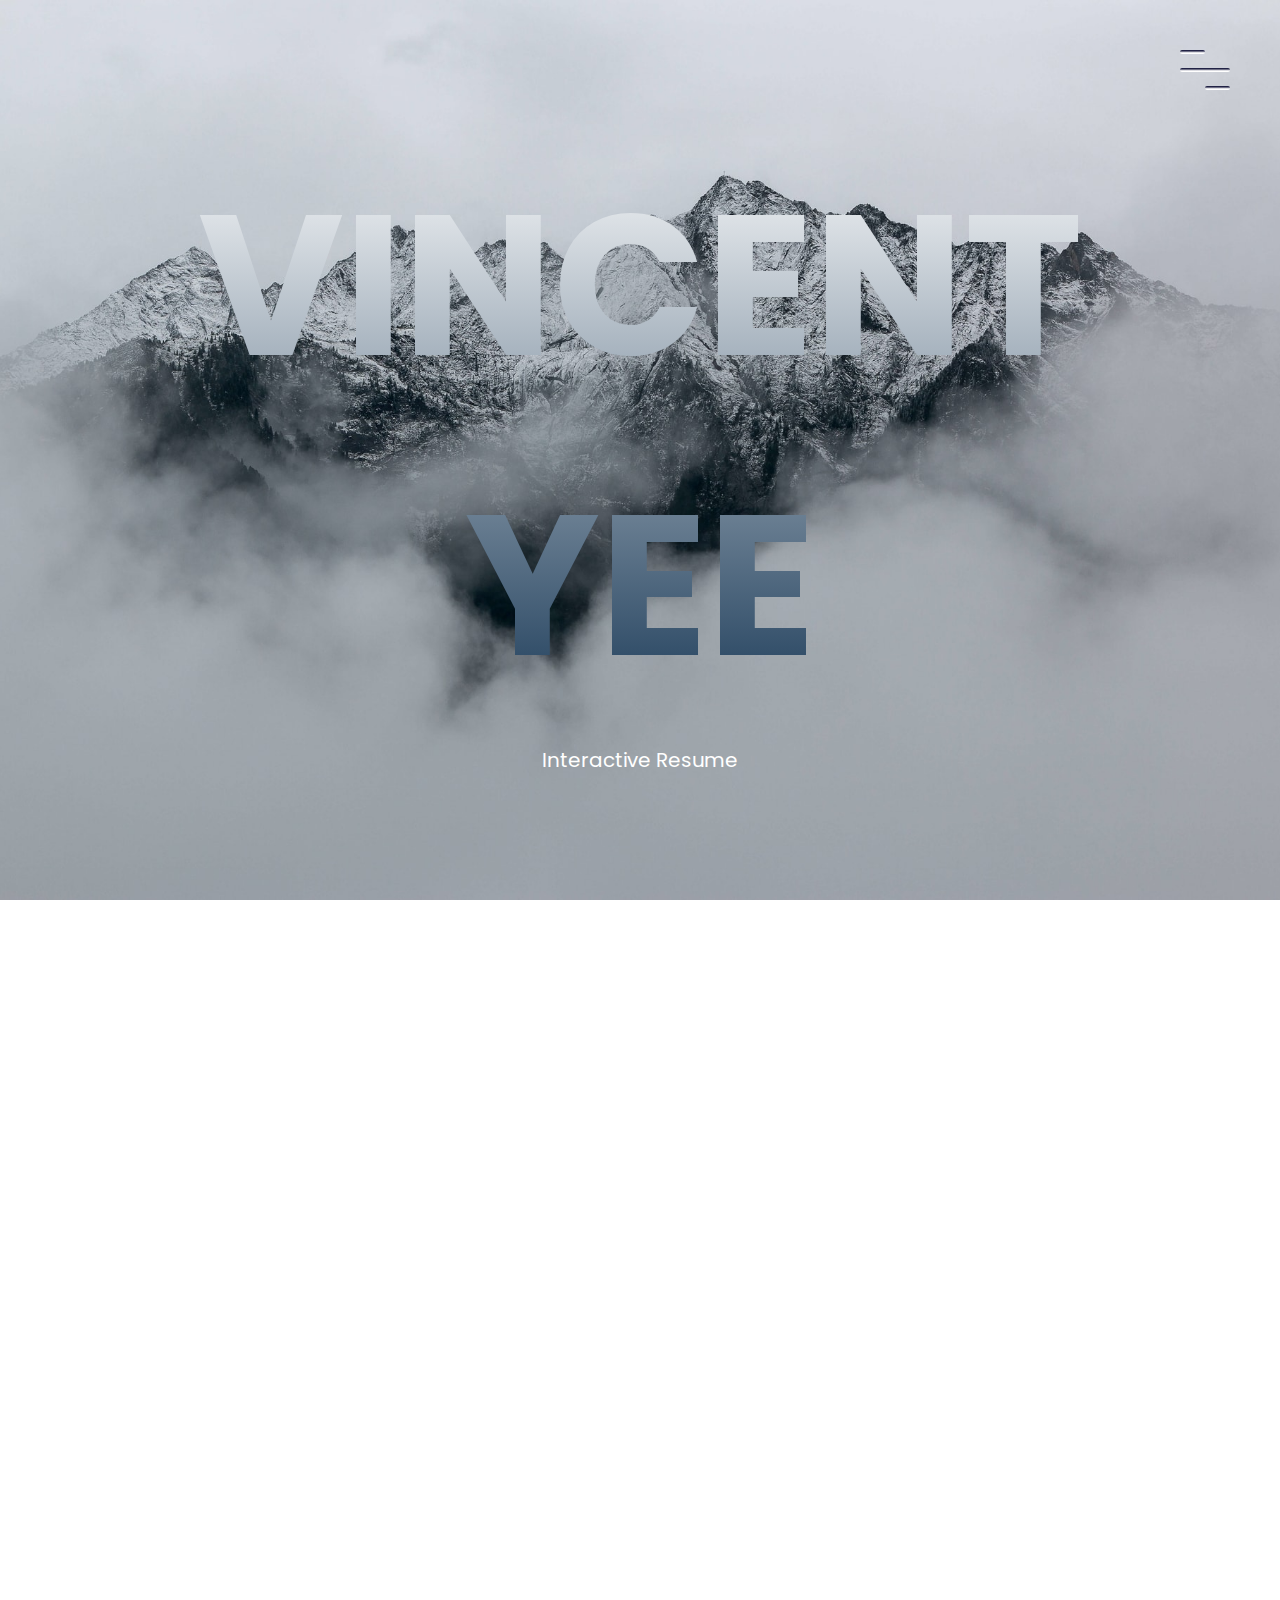
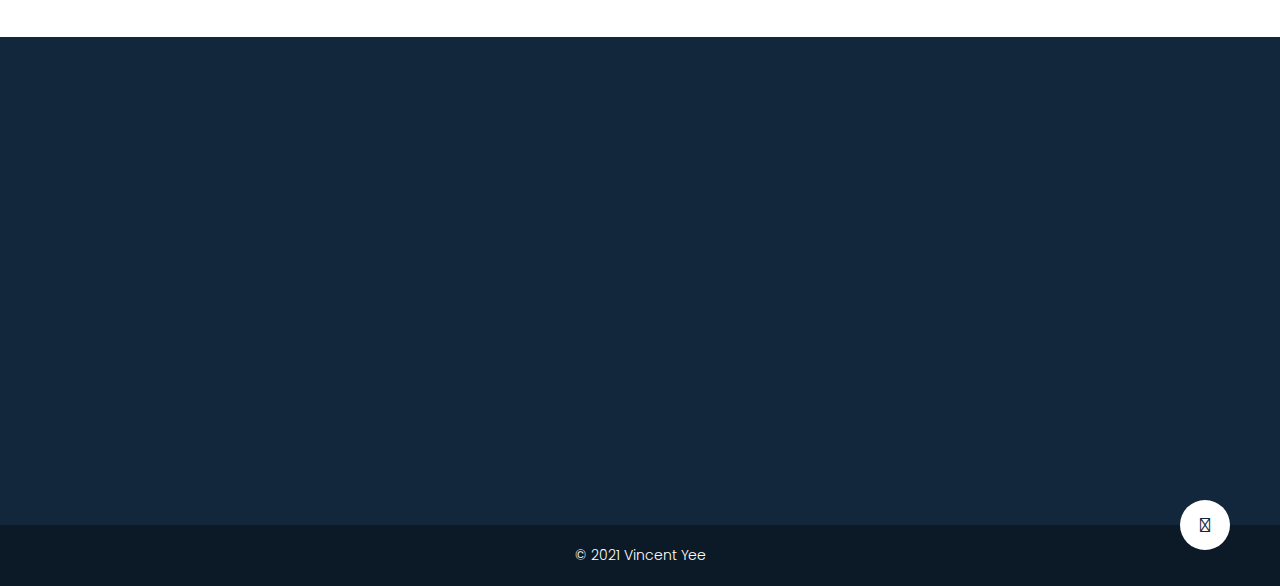
==== commit 69182a47: "2021 - Update #2" ====
--- a/interactiveresume.html
+++ b/interactiveresume.html
@@ -337,29 +337,41 @@
             </div>
             <div class="clubs">
                 <h1 class="title">Clubs - Sports</h1>
+
                 <div class="snowboarding">
-                    <div class="image" data-aos="fade-left" data-aos-delay="300"><img src="imgIR/snowboard.jpg" alt="snowboard"></div>
                     <div class="text" data-aos="fade-right" data-aos-delay="300">Snowboarding</div>
-                </div>
+                    <div class="hoverimage" data-aos="fade-left" data-aos-delay="300"><img src="imgIR/snowboard.jpg" alt="snowboard"></div>
+                </div>
+                
                 <div class="volleyball">
-                    <div class="image" data-aos="fade-right" data-aos-delay="300"><img src="imgIR/vb.jpg" alt="vb"></div>                   
-                    <div class="text"  data-aos="fade-left" data-aos-delay="300">Volleyball</div>
-                    <div class="text1"  data-aos="fade-left" data-aos-delay="300">Member of Recreation Plus Intermediate ESSC Volleyball</div>
-                    <div class="text2"  data-aos="fade-left" data-aos-delay="300">2017-2019 </div>       
-                    <div class="text3"  data-aos="fade-left" data-aos-delay="300">Member of M.E.Lazerte Men’s Junior Volleyball Team</div>
-                    <div class="text4"  data-aos="fade-left" data-aos-delay="300">2015-2016</div> 
-                </div>
+                    <div class="text"  data-aos="fade-right" data-aos-delay="300">Volleyball</div>
+                    <div class="hoverimage" data-aos="fade-left" data-aos-delay="300"><img src="imgIR/vb.jpg" alt="vb">
+                        <div class="overlay">
+                            <div class = "content1">Member of Recreation Plus Intermediate ESSC Volleyball | 2017-2019 Member of M.E.Lazerte Men’s Junior Volleyball Team | 2015-2016
+                            </div>
+                            <div class="content1"></div> 
+                        </div> 
+                    </div>                   
+                        
+                    
+                </div>
+
                 <div class="slopitch">
-                    <div class="image" data-aos="fade-left" data-aos-delay="300"><img src="imgIR/sp.jpg" alt="sp"></div>
                     <div class="text" data-aos="fade-right" data-aos-delay="300">Slo-Pitch</div>
-                    <div class="text1" data-aos="fade-right" data-aos-delay="300">Member of Recreation Plus ESSC Slo-Pitch team</div>
-                    <div class="text2" data-aos="fade-right" data-aos-delay="300">2017-2018</div>
-                </div>
+                    <div class="hoverimage" data-aos="fade-left" data-aos-delay="300"><img src="imgIR/sp.jpg" alt="sp">
+                        <div class="overlay">
+                            <div class = "content1">Member of Recreation Plus ESSC Slo-Pitch team | 2017-2018</div>
+                        </div>
+                    </div>
+                </div>
+
                 <div class="badminton">
-                    <div class="image" data-aos="fade-right" data-aos-delay="300"><img src="imgIR/bmt.jpg" alt="bmt"></div>
-                    <div class="text"   data-aos="fade-left" data-aos-delay="300">Badminton</div>
-                    <div class="text1"   data-aos="fade-left" data-aos-delay="300">Member of Edmonton Chinese Badminton Club</div>
-                    <div class="text2"   data-aos="fade-left" data-aos-delay="300">2013-2017</div>
+                    <div class="text"   data-aos="fade-right" data-aos-delay="300">Badminton</div>
+                    <div class="hoverimage" data-aos="fade-left" data-aos-delay="300"><img src="imgIR/bmt.jpg" alt="bmt">
+                        <div class="overlay">
+                            <div class = "content1">Member of Edmonton Chinese Badminton Club | 2013-2017</div>
+                        </div>
+                    </div>
                 </div>
             </div>
             <div class="line">[base64]
@@ -367,19 +379,19 @@
             <div class="interests">
                 <h1 class="title">Interests</h1>
                 <div class="classone">
-                    <div class="interest1" data-aos="fade-in" data-aos-delay="300">          
+                    <div class="hoverimage" data-aos="fade-in" data-aos-delay="300">          
                         <img src="imgIR/guitar.JPG" alt="guitar">
                             <div class="overlay">
                                 <div class="content1">Guitar</div>  
                             </div>
                     </div>
-                    <div class="interest2" data-aos="fade-in" data-aos-delay="300">          
+                    <div class="hoverimage" data-aos="fade-in" data-aos-delay="300">          
                         <img src="imgIR/photography.JPG" alt="photography">
                             <div class="overlay">
                                 <div class="content1">Photography</div>  
                             </div>
                     </div>
-                    <div class="interest3" data-aos="fade-in" data-aos-delay="300">          
+                    <div class="hoverimage" data-aos="fade-in" data-aos-delay="300">          
                         <img src="imgIR/travel1.jpg" alt="travel">
                             <div class="overlay">
                                 <div class="content1">Traveling</div>    
@@ -387,13 +399,13 @@
                     </div>
                 </div>
                 <div class="classtwo">
-                    <div class="interest4" data-aos="fade-in" data-aos-delay="300">          
+                    <div class="hoverimage" data-aos="fade-in" data-aos-delay="300">          
                         <img src="imgIR/code.jpg" alt="code">
                             <div class="overlay">
-                                <div class="content1">Programming <br> <span>Web Development</span> </div>         
-                            </div>
-                    </div>
-                    <div class="interest5" data-aos="fade-in" data-aos-delay="300">          
+                                <div class="content1">Web Developing <br> </div>         
+                            </div>
+                    </div>
+                    <div class="hoverimage" data-aos="fade-in" data-aos-delay="300">          
                         <img src="imgIR/run.jpg" alt="cube">
                             <div class="overlay">
                                 <div class="content1">Running</div>  
--- a/styleIR.css
+++ b/styleIR.css
@@ -785,13 +785,14 @@
 }
 .programminglang {
   position: relative;
-  width: 100%;
+  width: 50%;
   display: flex;
   flex-direction: row;
 }
 .abilities .alllanguages {
   display: flex;
-  flex-direction: row;
+  flex-direction: column;
+  width: 50%;
 }
 .abilities .languages {
   position: relative;
@@ -890,85 +891,44 @@
 
 /*PERSONAL ACTIVITIES*/
 /*CLUBS*/
-.snowboarding .image,
-.volleyball .image,
-.slopitch .image,
-.badminton .image {
-  position: relative;
-  width: 40%;
+.snowboarding .hoverimage,
+.volleyball .hoverimage,
+.slopitch .hoverimage,
+.badminton .hoverimage {
+  position: relative;
+  width: 50%;
+  margin: auto;
 }
 /*SNOWBOARDING AND SLOPITCH TEXT*/
-.clubs .snowboarding,
-.clubs .slopitch {
-  position: relative;
-  left: 50%;
+.snowboarding,
+.volleyball,
+.slopitch,
+.badminton {
+  position: relative;
   margin-bottom: 50px;
 }
+.snowboarding .text,
+.volleyball .text,
 .slopitch .text,
-.snowboarding .text {
-  position: absolute;
+.badminton .text {
+  position: relative;
   font-size: 30px;
-  top: 35%;
-  left: -32%;
+  text-align: center;
   opacity: 0.5;
   text-transform: uppercase;
 }
-.slopitch .text1 {
-  position: absolute;
+
+/*END OF SNOWBOARDING AND SLOPITCH TEXT*/
+
+/*VOLLEYBALL AND BADMINTON TEXT*/
+
+.volleyball .text1 {
+  position: relative;
   font-size: 22px;
-  top: 50%;
-  left: -48.5%;
-}
-.slopitch .text2 {
-  position: absolute;
-  font-size: 18px;
-  top: 60%;
-  left: -48.5%;
-  opacity: 0.5;
-}
-/*END OF SNOWBOARDING AND SLOPITCH TEXT*/
-
-/*VOLLEYBALL AND BADMINTON TEXT*/
-.clubs .volleyball,
-.clubs .badminton {
-  position: relative;
-  left: 15%;
-  margin-bottom: 50px;
-}
-.volleyball .text,
-.badminton .text {
-  position: absolute;
-  font-size: 30px;
-  top: 22%;
-  left: 60%;
-  opacity: 0.5;
-  text-transform: uppercase;
-}
-.volleyball .text1 {
+}
+.volleyball .text2 {
   position: absolute;
   font-size: 22px;
-  top: 35%;
-  left: 45%;
-}
-.volleyball .text2 {
-  position: absolute;
-  font-size: 18px;
-  top: 45%;
-  left: 45%;
-  opacity: 0.5;
-}
-.volleyball .text3 {
-  position: absolute;
-  font-size: 22px;
-  top: 60%;
-  left: 45%;
-}
-.volleyball .text4 {
-  position: absolute;
-  font-size: 18px;
-  top: 70%;
-  left: 45%;
-  opacity: 0.5;
 }
 .badminton .text1 {
   position: absolute;
@@ -1110,18 +1070,11 @@
 /*END OF CLUBS*/
 
 /*INTERESTS*/
-.interest {
-  position: relative;
-}
-.interest1,
-.interest2,
-.interest3,
-.interest4,
-.interest5 {
+.hoverimage {
   transition: 1s ease-in-out;
   position: relative;
   cursor: pointer;
-  width: 100%;
+  width: 50%;
   margin: 5px;
   justify-content: center;
   align-items: center;
@@ -1129,16 +1082,6 @@
   display: flex;
   flex-direction: column;
 }
-.interest4 {
-  width: 40%;
-}
-.interest5 {
-  width: 34%;
-}
-.interest4,
-.interest5 {
-  left: -2%;
-}
 .classone,
 .classtwo {
   display: flex;
@@ -1147,11 +1090,7 @@
   justify-content: center;
   align-items: center;
 }
-.interest1 .overlay,
-.interest2 .overlay,
-.interest3 .overlay,
-.interest4 .overlay,
-.interest5 .overlay {
+.overlay {
   position: absolute;
   top: 0;
   left: 0;
@@ -1164,19 +1103,11 @@
   background: #eee;
   color: black;
 }
-.interest1:hover .overlay,
-.interest2:hover .overlay,
-.interest3:hover .overlay,
-.interest4:hover .overlay,
-.interest5:hover .overlay {
+.hoverimage:hover .overlay {
   opacity: 0.9;
   filter: brightness(0.5) grayscale(1);
 }
-.interest1 .content1,
-.interest2 .content1,
-.interest3 .content1,
-.interest4 .content1,
-.interest5 .content1 {
+.hoverimage .content1 {
   position: absolute;
   top: 50%;
   left: 50%;
@@ -1185,11 +1116,6 @@
   text-transform: uppercase;
   text-align: center;
 }
-.interest4 span {
-  text-transform: capitalize;
-  font-weight: 100;
-  font-size: 14px;
-}
 /*GUITAR, PHOTOGRAPHY, CUBING*/
 .guitar,
 .photography,
@@ -1203,7 +1129,7 @@
   padding: 40px;
   width: 50%;
 }
-.interest .image {
+.hoverimage .image {
   display: flex;
   flex-direction: column;
 }
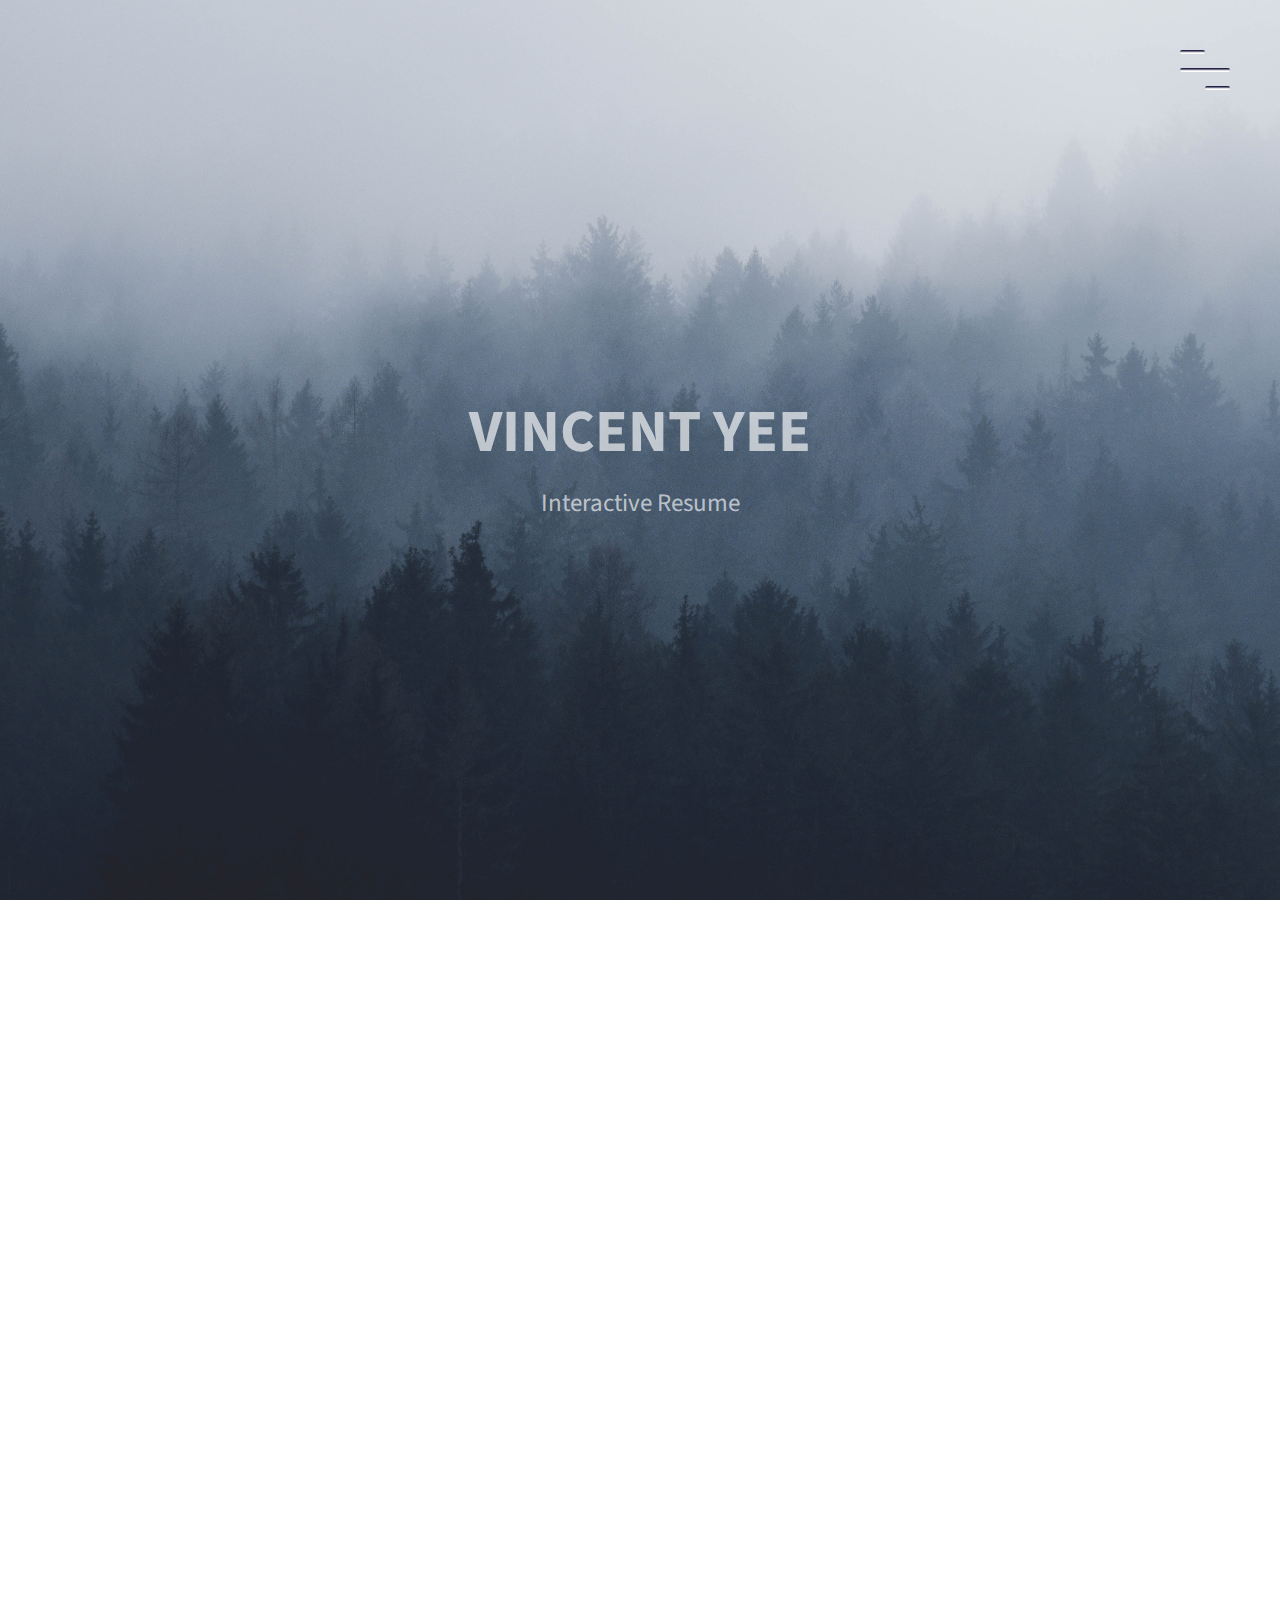
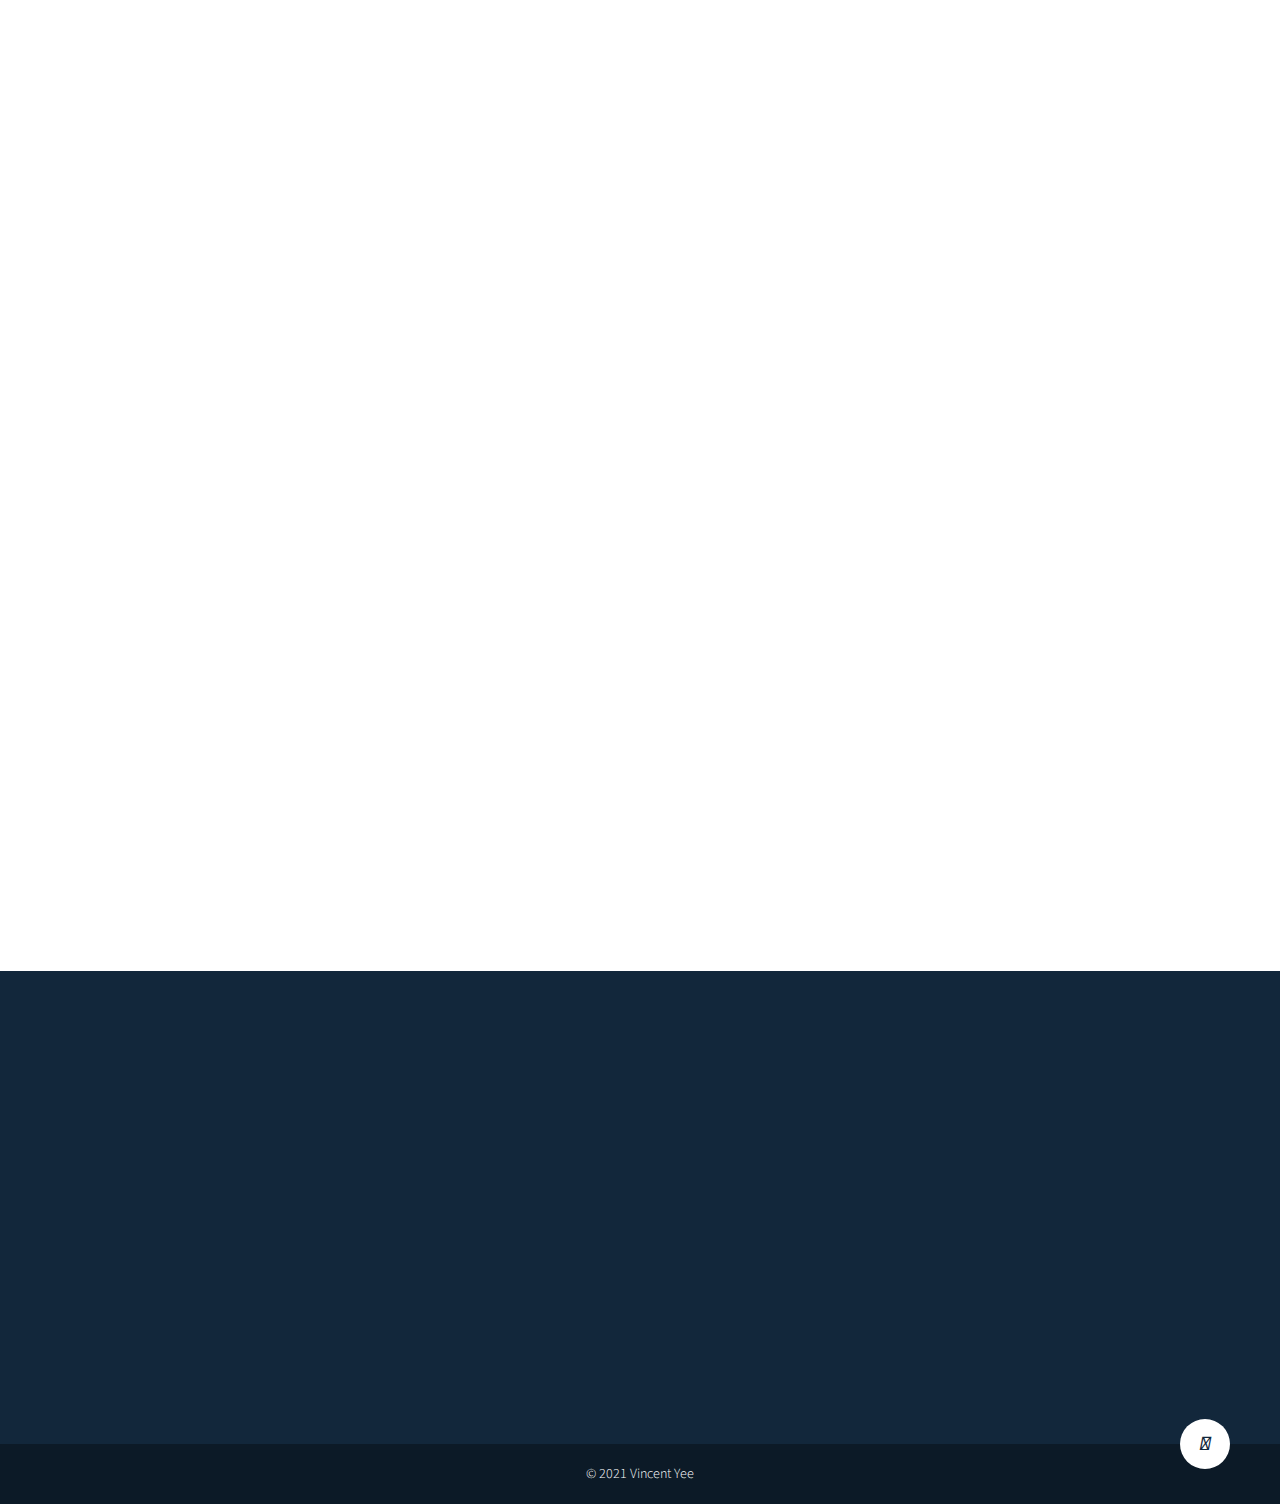
==== commit 6123cd9e: "2021 - Update #3" ====
--- a/interactiveresume.html
+++ b/interactiveresume.html
@@ -4,6 +4,9 @@
     <meta charset="UTF-8">
     <meta name="viewport" content="width=device-width, initial-scale=1.0, minimum-scale=1.0, user-scalable=no">
     <link href="https://fonts.googleapis.com/css2?family=Open+Sans&family=Poppins&family=Tangerine&display=swap" rel="stylesheet">
+    <link rel="preconnect" href="https://fonts.googleapis.com">
+    <link rel="preconnect" href="https://fonts.gstatic.com" crossorigin>
+    <link href="https://fonts.googleapis.com/css2?family=Source+Sans+Pro:wght@300&display=swap" rel="stylesheet">
     <link rel="stylesheet" href="https://cdnjs.cloudflare.com/ajax/libs/font-awesome/4.7.0/css/font-awesome.min.css">
     <link rel="stylesheet" href="https://unpkg.com/aos@next/dist/aos.css" />
     <link rel="stylesheet" href="https://use.fontawesome.com/releases/v5.7.2/css/all.css" integrity="sha384-fnmOCqbTlWIlj8LyTjo7mOUStjsKC4pOpQbqyi7RrhN7udi9RwhKkMHpvLbHG9Sr" crossorigin="anonymous">
@@ -110,21 +113,18 @@
                 <div class="background" data-aos="fade-in" data-aos-delay="300">
                     <div class="UofA">
                         <h1>University of Alberta</h1>
-                        <p class="time">2018 - Present</p>
-                        <div class="description1">Electrical Engineering, BSc Co-op | Class of 2023</div>
-                        <div class="description2">Throughout my childhood, my best subjects were always math and science, thus, I knew I had to study in related fields. To me, engineering and medical-related programs were the only two options that I felt were best tailored to my interests. Growing up, I've always been seen taking things apart and looking at the internal mechanisms of objects. Even if I couldn't put the object back together, the task bought great fascination and satisfaction. Thus, why I entered university to pursue an engineering degree. Entering my third year of study, I have maintained a GPA of 3.6 and continue to find great enjoyment with the materials I study.</div>
+                        <h2>Electrical Engineering, BSc Co-op | 2018 - Present | Class of 2023 </h2>
+                        <h3>Throughout my childhood, my best subjects were always math and science, thus, I knew I had to study in related fields. To me, engineering and medical-related programs were the only two options that I felt were best tailored to my interests. Growing up, I've always been seen taking things apart and looking at the internal mechanisms of objects. Even if I couldn't put the object back together, the task bought great fascination and satisfaction. Thus, why I entered university to pursue an engineering degree. Entering my third year of study, I have maintained a GPA of 3.6 and continue to find great enjoyment with the materials I study.</h3>
                     </div>
                     <div class="McGill">
                         <h1>McGill University</h1>
-                        <p class="time">2020</p>
-                        <div class="description1">Course - McGill Personal Finance Essentials</div>
-                        <div class="description2">McGill's Personal Finance Essentials course showed the importance of financial literacy in everyday financial decisions. It taught me the necessary fundamental financial techniques and its role and application in helping me achieve my long term sought out goals and priorities relating to money.</div>
+                        <h2>Course - McGill Personal Finance Essentials | 2020</h2>
+                        <h3>McGill's Personal Finance Essentials course showed the importance of financial literacy in everyday financial decisions. It taught me the necessary fundamental financial techniques and its role and application in helping me achieve my long term sought out goals and priorities relating to money.</h3>
                     </div>
                     <div class="MELHS">
                         <h1>M.E.Lazerte High School</h1>
-                        <p class="time">2015 - 2018</p>
-                        <div class="description1">High School</div>
-                        <div class="description2">Highschool was a fascinating time period of my life. It was a period that allowed me to develop many new relationships and strengthen many others. I've discovered what I liked and disliked and further found a sense of my identity. Due to my experiences from high school, it allowed me to pursue what I truly enjoy doing to this day.</div>
+                        <h2>High School | 2015 - 2018</h2>
+                        <h3>Highschool was a fascinating time period of my life. It was a period that allowed me to develop many new relationships and strengthen many others. I've discovered what I liked and disliked and further found a sense of my identity. Due to my experiences from high school, it allowed me to pursue what I truly enjoy doing to this day.</h3>
                     </div>
                 </div>
             </div>
@@ -133,19 +133,21 @@
             <div class="work">
                 <h1 class="title">Work</h1>
                 <ul  data-aos="fade-in" data-aos-delay="300">
-                    <li class="date" data-date="Jan 2021 - Aug 2021">
-                        <h1>MEGlobal Canada ULC</h1>
-                        <h2>Process Control Systems Co-op Engineer | Fort Saskatchewan, AB</h2>
-                        <p></p>
-                    </li>
-                    <li class="date" data-date="Sep 2018 - Present">
-                        <h1>Edmonton Convention Centre</h1>
-                        <h2>Banquet Wait Staff | Edmonton, AB</h2>
+                    <li class="date">
+                        <h1>Process Control Systems Co-op Engineer</h1>
+                        <h2>MEGlobal Canada ULC | Fort Saskatchewan, AB</h2>
+                        <h2>Jan 2021 - Aug 2021</h2>
+                    </li>
+                    <li class="date">
+                        <h1>Banquet Wait Staff</h1>
+                        <h2>Edmonton Convention Centre |  Edmonton, AB</h2>
+                        <h2>Sep 2018 - Present</h2>
                         <p>Banquet wait staffs require strong interpersonal skills, professionalism, and attention to detail. While being a part of a 3-4 member team that seeks to cater to up to 3000 people in breakfast, lunch, and dinner services, it is essential for me to adopt a strong sense of problem-solving, leadership, and communication skills. Over time, these characteristics are developed and nurtured as a product of constantly caring for customer satisfaction, maintaining a well guest-orientated environment, and ensuring successful service and production.</p>
                     </li>
-                    <li class="date" data-date="May 2019 - Aug 2019">
-                        <h1>Total Transload Services</h1>
-                        <h2>General Laborer | Sturgeon County, AB</h2>
+                    <li class="date">
+                        <h1>General Laborer</h1>
+                        <h2>Total Transload Services | Sturgeon County, AB</h2>
+                        <h2>May 2019 - Aug 2019</h2>
                         <p>General laborers require independence and strong coordination between crew members. As part of a three-man team that worked to package and deliver up to 150 pallets of product a day, it was essential for me to clarify daily objectives, coordinate roles based on the strengths of my team members, and constantly communicate with my team. Doing so, allowed for the achievement of daily production goals to be completed to the highest level of standards.</p>
                     </li>
                 </ul>
@@ -155,23 +157,24 @@
             <div class="communityinvolvement">
                 <h1 class="title">Community Involvement</h1>
                 <ul data-aos="fade-in" data-aos-delay="600">
-                    <li class="date" data-date="2020">
-                        <h1>ECE 370 Student Volunteer</h1>
+                    <li class="date">
+                        <h1>ECE 370 Student Volunteer | 2020</h1>
                         <h2>University Of Alberta</h2>
-                    </li><li class="date" data-date="2020">
-                        <h1>Psychology Research Student</h1>
+                    </li>
+                    <li class="date">
+                        <h1>Psychology Research Student | 2020</h1>
                         <h2>University Of Alberta</h2>
                     </li>
-                    <li class="date" data-date="2016 - 2018">
-                        <h1>Math and Science Tutor</h1>
+                    <li class="date">
+                        <h1>Math and Science Tutor | 2016 - 2018</h1>
                         <h2>Dr. Donald Massey School, McLeod School, Delwood School</h2>
                     </li>
-                    <li class="date" data-date="2012 - 2018">
-                        <h1>Fundraiser Participant</h1>
+                    <li class="date">
+                        <h1>Fundraiser Participant | 2012 - 2018</h1>
                         <h2>Tour-De-Shep, Tri-4-Cancer, Jump Rope for Heart Foundation</h2>
                     </li>
-                    <li class="date" data-date="2016 - 2017">
-                        <h1>Volleyball Referee</h1>
+                    <li class="date">
+                        <h1>Volleyball Referee | 2016 - 2017</h1>
                         <h2>Londonderry Junior High School, M.E.Lazerte High School</h2>
                     </li>            
                 </ul>
@@ -345,37 +348,23 @@
                 
                 <div class="volleyball">
                     <div class="text"  data-aos="fade-right" data-aos-delay="300">Volleyball</div>
-                    <div class="hoverimage" data-aos="fade-left" data-aos-delay="300"><img src="imgIR/vb.jpg" alt="vb">
-                        <div class="overlay">
-                            <div class = "content1">Member of Recreation Plus Intermediate ESSC Volleyball | 2017-2019 Member of M.E.Lazerte Men’s Junior Volleyball Team | 2015-2016
-                            </div>
-                            <div class="content1"></div> 
-                        </div> 
-                    </div>                   
-                        
-                    
+                    <div class="hoverimage" data-aos="fade-left" data-aos-delay="300"><img src="imgIR/vb.jpg" alt="vb"></div>                            
                 </div>
 
                 <div class="slopitch">
                     <div class="text" data-aos="fade-right" data-aos-delay="300">Slo-Pitch</div>
-                    <div class="hoverimage" data-aos="fade-left" data-aos-delay="300"><img src="imgIR/sp.jpg" alt="sp">
-                        <div class="overlay">
-                            <div class = "content1">Member of Recreation Plus ESSC Slo-Pitch team | 2017-2018</div>
-                        </div>
-                    </div>
+                    <div class="hoverimage" data-aos="fade-left" data-aos-delay="300"><img src="imgIR/sp.jpg" alt="sp"></div>
                 </div>
 
                 <div class="badminton">
                     <div class="text"   data-aos="fade-right" data-aos-delay="300">Badminton</div>
-                    <div class="hoverimage" data-aos="fade-left" data-aos-delay="300"><img src="imgIR/bmt.jpg" alt="bmt">
-                        <div class="overlay">
-                            <div class = "content1">Member of Edmonton Chinese Badminton Club | 2013-2017</div>
-                        </div>
-                    </div>
-                </div>
-            </div>
-            <div class="line">[base64]
-            </div>
+                    <div class="hoverimage" data-aos="fade-left" data-aos-delay="300"><img src="imgIR/bmt.jpg" alt="bmt"></div>
+                </div>
+
+            </div>
+            <div class="line">[base64]
+            </div>
+
             <div class="interests">
                 <h1 class="title">Interests</h1>
                 <div class="classone">
@@ -406,7 +395,7 @@
                             </div>
                     </div>
                     <div class="hoverimage" data-aos="fade-in" data-aos-delay="300">          
-                        <img src="imgIR/run.jpg" alt="cube">
+                        <img src="imgIR/run (2).jpg" alt="cube">
                             <div class="overlay">
                                 <div class="content1">Running</div>  
                             </div>
--- a/styleIR.css
+++ b/styleIR.css
@@ -8,11 +8,11 @@
   margin: 0;
   padding: 0;
   font-size: 10px;
-  font-family: "Poppins";
+  font-family: "Source Sans Pro", sans-serif;
   color: white;
   width: 100%;
   height: 100%;
-  background: url("imgIR/Background19.jpg");
+  background: url("imgIR/Background.jpg");
   background-size: cover;
   background-attachment: fixed;
   -o-background-size: cover;
@@ -167,7 +167,7 @@
   font-size: 30px;
 }
 .nav-link {
-  font-family: "Poppins";
+  font-family: "Source Sans Pro", sans-serif;
   font-size: 10px;
   padding: 1rem;
 }
@@ -286,24 +286,18 @@
   width: 100%;
   text-align: center;
   z-index: 1;
+  color: rgba(255, 255, 255, 0.65);
 }
 .landing-text h1 {
-  font-size: 20rem;
-  font-family: "Poppins", cursive;
-  background: #113251;
-  background: -webkit-linear-gradient(bottom, #113251, #ffffff);
-  background: -moz-linear-gradient(bottom, #113251, #ffffff);
-  background: linear-gradient(to top, #113251, #ffffff);
-  -webkit-background-clip: text;
-  -webkit-text-fill-color: transparent;
+  font-family: "Source Sans Pro", sans-serif;
+  font-size: 60px;
   padding: 1rem;
   user-select: none;
   text-transform: uppercase;
 }
 .landing-text h6 {
-  font-size: 2rem;
+  font-size: 25px;
   font-weight: 400;
-  color: white;
 }
 /*END OF HEADER TEXT*/
 
@@ -398,6 +392,7 @@
 }
 .about .secondtext {
   font-size: 15px;
+  color: rgb(255, 255, 255, 0.65);
 }
 /*ABOUT MEDIA QUERIES*/
 @media screen and (max-width: 1213px) {
@@ -437,45 +432,26 @@
   text-transform: uppercase;
   text-align: center;
 }
+.education {
+  width: auto;
+}
 .UofA,
 .McGill,
 .MELHS {
   position: relative;
-  padding: 50px 0;
-}
-.UofA {
-  padding-bottom: 150px;
-}
-.UofA .description2 {
-  position: absolute;
-  left: 30%;
-  top: 30%;
-  font-size: 15px;
-  opacity: 0.6;
-  padding: 0 0 40px 0;
+  padding: 25px 0;
 }
 .education h1 {
   font-size: 20px;
-}
-.education .time {
+  margin-bottom: 10px;
+}
+.education h2 {
+  font-size: 14px;
+  margin-bottom: 10px;
+}
+.education h3 {
   font-size: 15px;
-  opacity: 0.6;
-}
-.education .description1 {
-  position: absolute;
-  left: 30%;
-  top: 0%;
-  font-size: 20px;
-  padding: 50px 0 0 0;
-}
-.McGill .description2,
-.MELHS .description2 {
-  position: absolute;
-  left: 30%;
-  top: 50%;
-  font-size: 15px;
-  opacity: 0.7;
-  padding: 0 0 40px 0;
+  color: rgb(255, 255, 255, 0.65);
 }
 @media screen and (max-width: 455px) {
   .experience .title,
@@ -526,6 +502,7 @@
     left: 50%;
     transform: translateX(-50%);
     font-size: 18px;
+    margin-bottom: 10px;
   }
   .education .time {
     position: relative;
@@ -565,7 +542,6 @@
 
 /*WORK AND COMUNNITY INVOLVEMENT*/
 .work ul {
-  border-left: 4px solid #221e3f;
   border-radius: 0.8rem;
   background-color: rgba(0, 0, 0, 0.4);
   margin: 0 auto;
@@ -573,48 +549,31 @@
   padding: 5rem;
   list-style: none;
   text-align: left;
-  width: 70%;
+  width: 80%;
   color: white;
-  left: 10%;
 }
 .work h1 {
   font-size: 20px;
-  font-weight: 300;
-  margin-bottom: 1rem;
+  margin-bottom: 10px;
 }
 .work h2 {
   font-size: 14px;
-  opacity: 0.5;
-  margin-bottom: 20px;
+  margin-bottom: 10px;
+  font-weight: 400;
 }
 .work p {
   position: relative;
   font-size: 15px;
-}
-.work .date {
+  color: rgb(255, 255, 255, 0.65);
+}
+.work .date,
+.communityinvolvement .date {
   border-bottom: 1px solid rgba(255, 255, 255, 0.1);
   margin-bottom: 1rem;
   padding-bottom: 1rem;
   position: relative;
 }
-.work .date:last-of-type {
-  padding-bottom: 0;
-  margin-bottom: 0;
-  border: none;
-}
-.work .date::before {
-  position: absolute;
-  display: block;
-  top: 10%;
-  transform: translateY(-50%);
-  content: attr(data-date);
-  left: -23rem;
-  text-align: right;
-  min-width: 12rem;
-  font-size: 1.5rem;
-}
 .communityinvolvement ul {
-  border-left: 4px solid #221e3f;
   border-radius: 0.8rem;
   background-color: rgba(0, 0, 0, 0.4);
   margin: 0 auto;
@@ -622,9 +581,8 @@
   padding: 5rem;
   list-style: none;
   text-align: left;
-  width: 70%;
+  width: 50%;
   color: white;
-  left: 10%;
 }
 .communityinvolvement h1 {
   font-size: 20px;
@@ -635,28 +593,6 @@
   font-size: 14px;
   opacity: 0.5;
   margin-bottom: 20px;
-}
-.communityinvolvement .date {
-  border-bottom: 1px solid rgba(255, 255, 255, 0.1);
-  margin-bottom: 1rem;
-  padding-bottom: 1rem;
-  position: relative;
-}
-.communityinvolvementk .date:last-of-type {
-  padding-bottom: 0;
-  margin-bottom: 0;
-  border: none;
-}
-.communityinvolvement .date::before {
-  content: attr(data-date);
-  left: -22rem;
-  text-align: right;
-  min-width: 12rem;
-  font-size: 1.5rem;
-  position: absolute;
-  display: block;
-  top: 10%;
-  transform: translateY(-50%);
 }
 /*WORK AND VOLUNTEER MEDIA QUERIES*/
 @media screen and (max-width: 900px) {
@@ -830,6 +766,7 @@
   position: relative;
   justify-content: center;
   align-items: center;
+  width: auto;
 }
 .AandS,
 .cert {
@@ -891,60 +828,22 @@
 
 /*PERSONAL ACTIVITIES*/
 /*CLUBS*/
-.snowboarding .hoverimage,
-.volleyball .hoverimage,
-.slopitch .hoverimage,
-.badminton .hoverimage {
-  position: relative;
-  width: 50%;
+.clubs {
+  position: relative;
+  margin-bottom: 50px;
+}
+.clubs .hoverimage {
+  position: relative;
+  width: 45%;
   margin: auto;
 }
-/*SNOWBOARDING AND SLOPITCH TEXT*/
-.snowboarding,
-.volleyball,
-.slopitch,
-.badminton {
-  position: relative;
-  margin-bottom: 50px;
-}
-.snowboarding .text,
-.volleyball .text,
-.slopitch .text,
-.badminton .text {
+.clubs .text {
   position: relative;
   font-size: 30px;
   text-align: center;
   opacity: 0.5;
   text-transform: uppercase;
 }
-
-/*END OF SNOWBOARDING AND SLOPITCH TEXT*/
-
-/*VOLLEYBALL AND BADMINTON TEXT*/
-
-.volleyball .text1 {
-  position: relative;
-  font-size: 22px;
-}
-.volleyball .text2 {
-  position: absolute;
-  font-size: 22px;
-}
-.badminton .text1 {
-  position: absolute;
-  font-size: 22px;
-  top: 40%;
-  left: 45%;
-}
-.badminton .text2 {
-  position: absolute;
-  font-size: 18px;
-  top: 50%;
-  left: 45%;
-  opacity: 0.5;
-}
-/*END OF VOLLEYBALL AND BADMINTON TEXT*/
-
 /*CLUBS & SPORTS MEDIA QUERIES*/
 @media screen and (max-width: 1550px) {
   .volleyball .text,
@@ -1070,11 +969,11 @@
 /*END OF CLUBS*/
 
 /*INTERESTS*/
-.hoverimage {
+.interests .hoverimage {
   transition: 1s ease-in-out;
   position: relative;
   cursor: pointer;
-  width: 50%;
+  width: 45%;
   margin: 5px;
   justify-content: center;
   align-items: center;
@@ -1118,8 +1017,7 @@
 }
 /*GUITAR, PHOTOGRAPHY, CUBING*/
 .guitar,
-.photography,
-.cubing {
+.photography {
   position: relative;
   left: 50%;
   transform: translateX(-50%);
@@ -1129,19 +1027,9 @@
   padding: 40px;
   width: 50%;
 }
-.hoverimage .image {
+.interest .hoverimage .image {
   display: flex;
   flex-direction: column;
-}
-.guitar .text,
-.photography .text,
-.cubing .text {
-  font-size: 25px;
-}
-.guitar .text1,
-.photography .text1,
-.cubing .text1 {
-  font-size: 18px;
 }
 /*END OF GUITAR, PHOTOGRAPHY, CUBING*/
 
@@ -1162,14 +1050,6 @@
 }
 .project3 {
   width: 48.3%;
-}
-.classone {
-  display: flex;
-  flex-direction: row;
-}
-.classtwo {
-  display: flex;
-  flex-direction: row;
 }
 .project1 .overlay,
 .project2 .overlay,
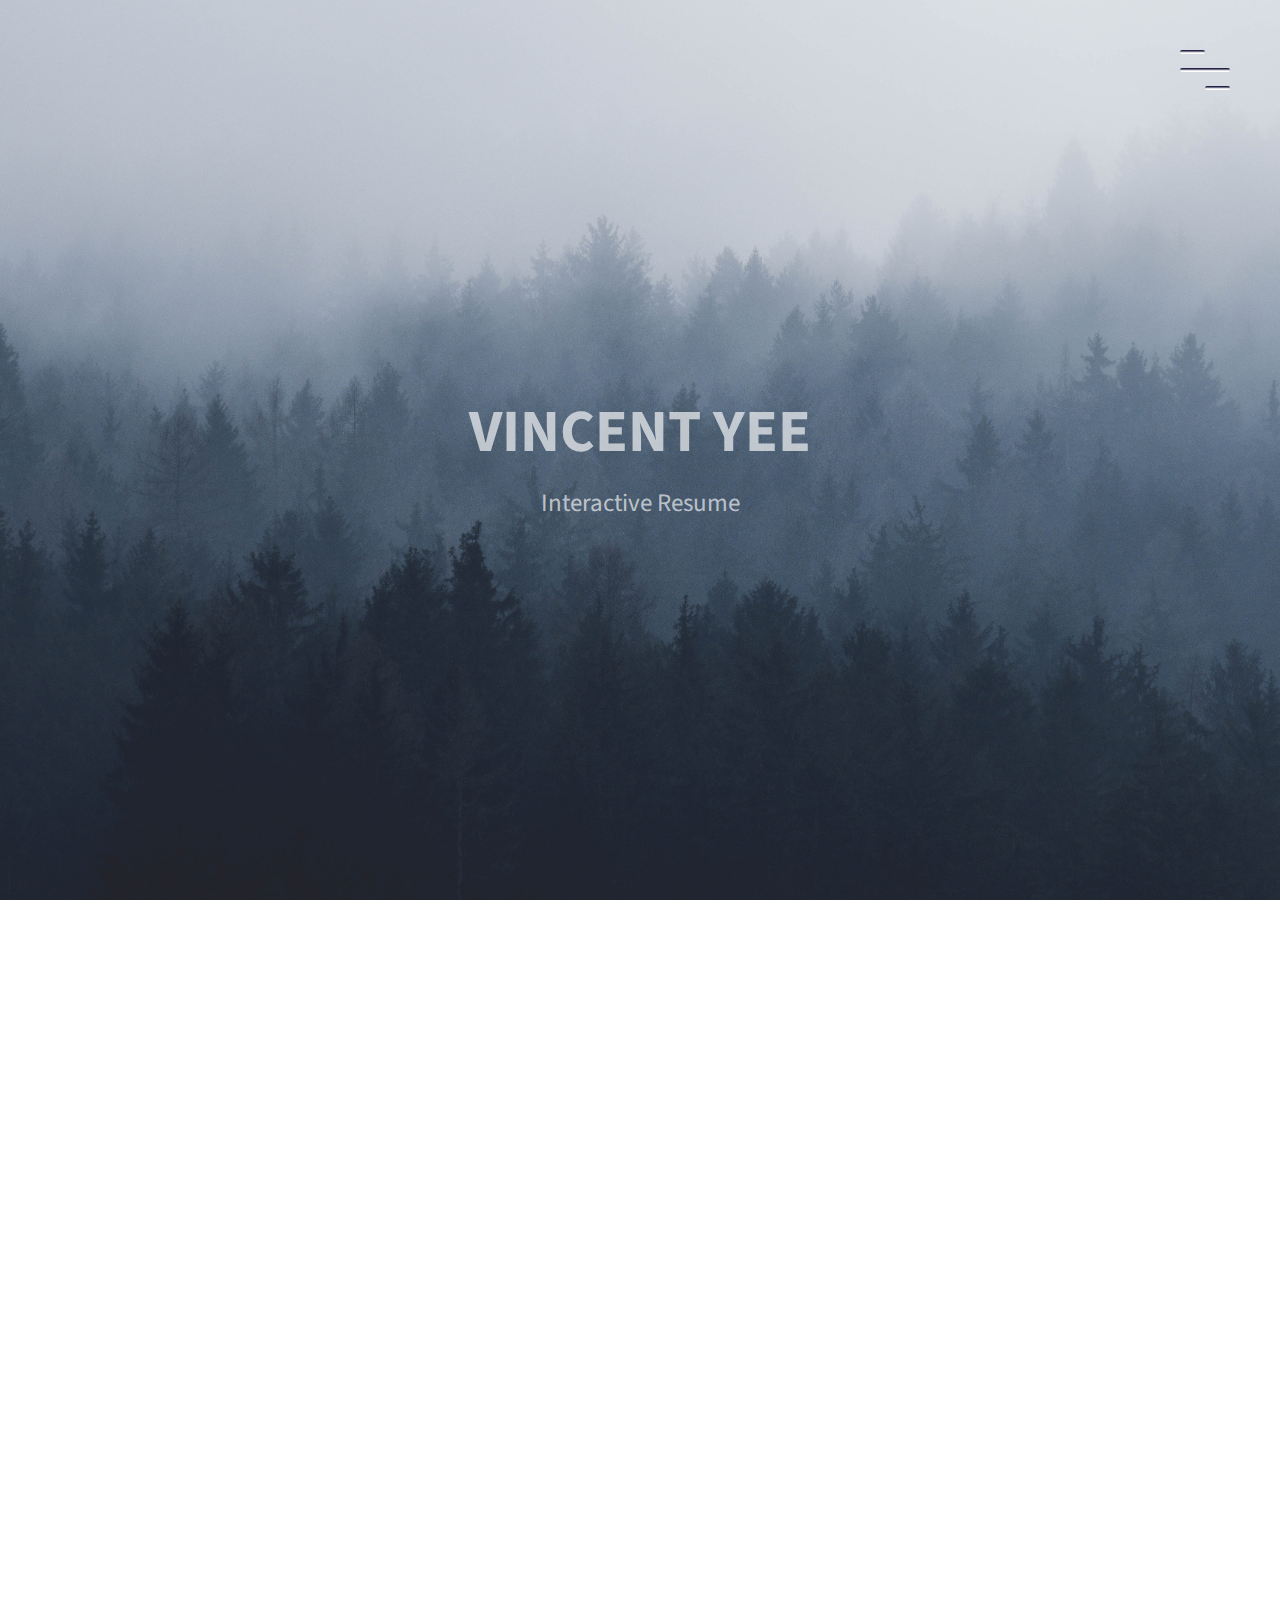
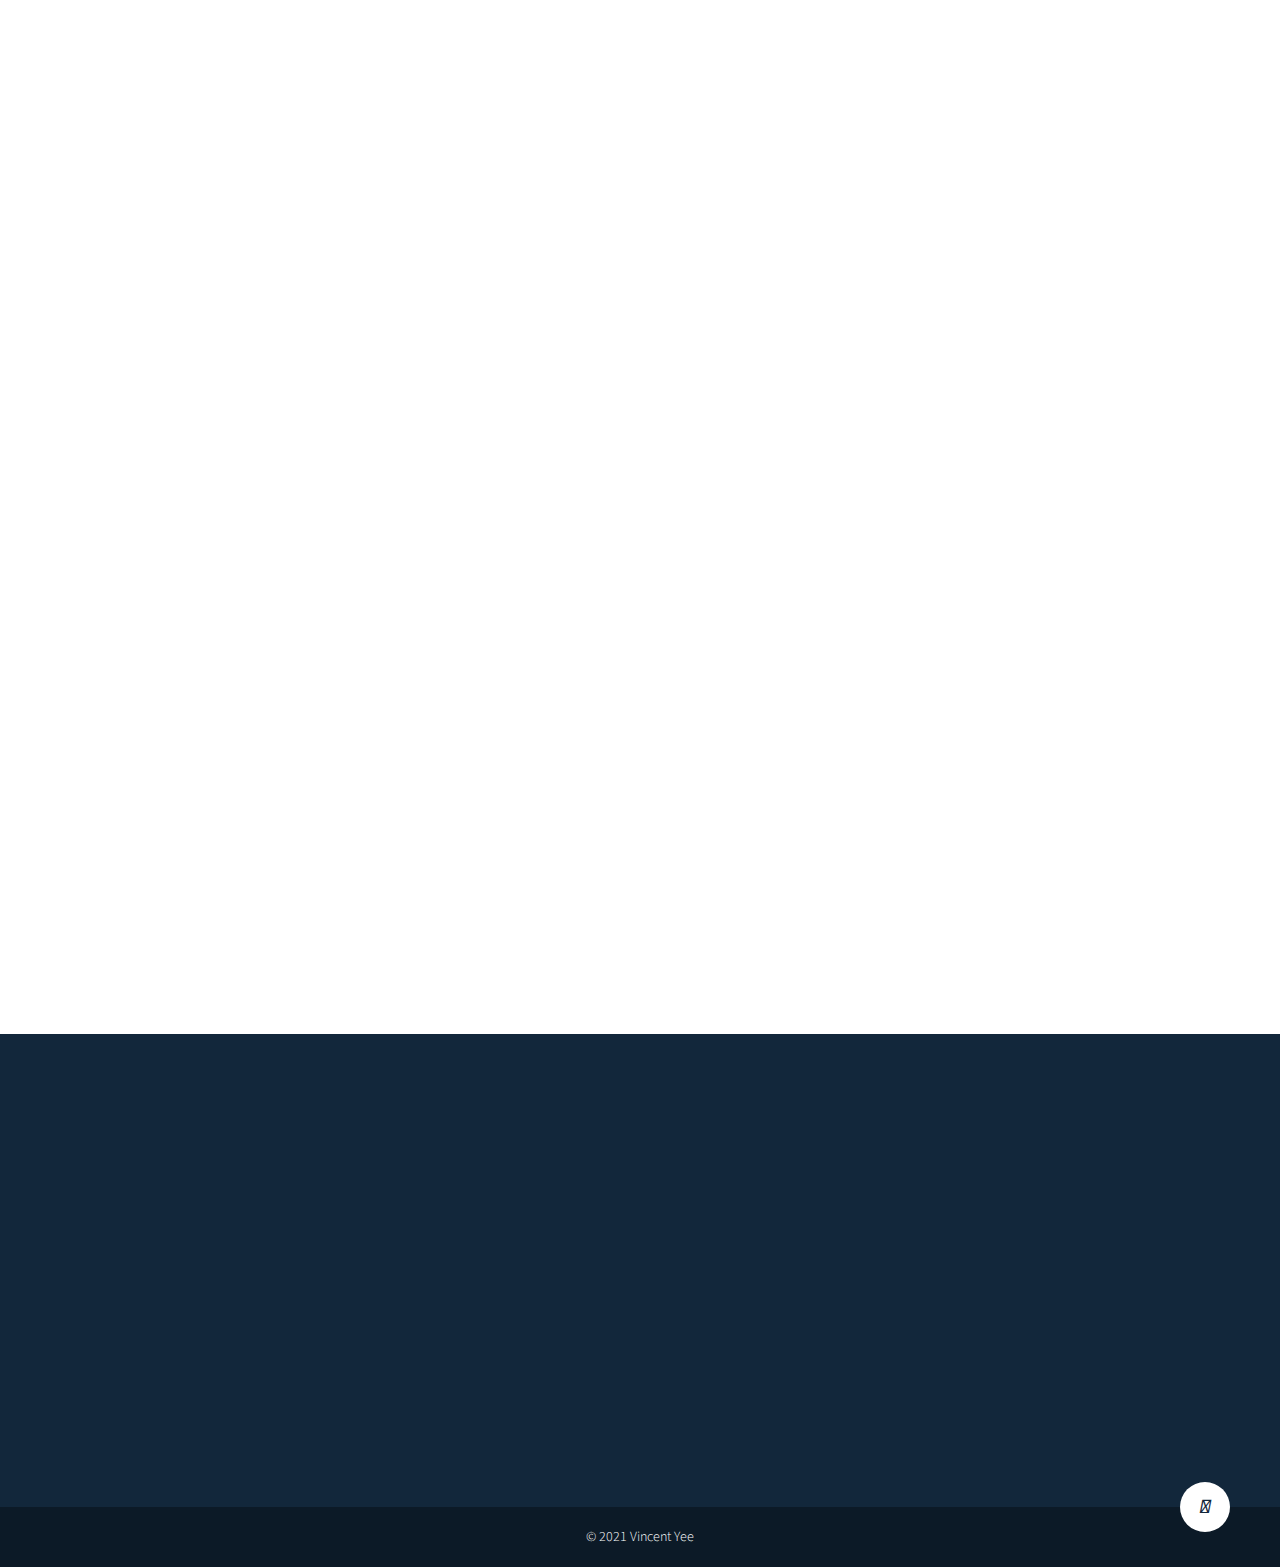
==== commit 38698226: "2021 - Update #4" ====
--- a/interactiveresume.html
+++ b/interactiveresume.html
@@ -188,12 +188,12 @@
         <div class="container">
             <div class="section-heading" data-aos="fade-down" data-aos-delay="300">
                 <h1>Abilities</h1>
-                <h6>Skills   |   Languages</h6>
+                <h6>Programming Languages | Languages</h6>
             </div>
             <div class="line">[base64]
             </div>
             <div class="skills">
-                <h1 class="title">Skills</h1>
+                <h1 class="title">Programming Languages</h1>
                 <div class="programminglang background"  data-aos="fade-in" data-aos-delay="300">
                     <div class="rowpl">
                         <div class="pl">
--- a/styleIR.css
+++ b/styleIR.css
@@ -432,8 +432,8 @@
   text-transform: uppercase;
   text-align: center;
 }
-.education {
-  width: auto;
+.education .background {
+  width: 80%;
 }
 .UofA,
 .McGill,
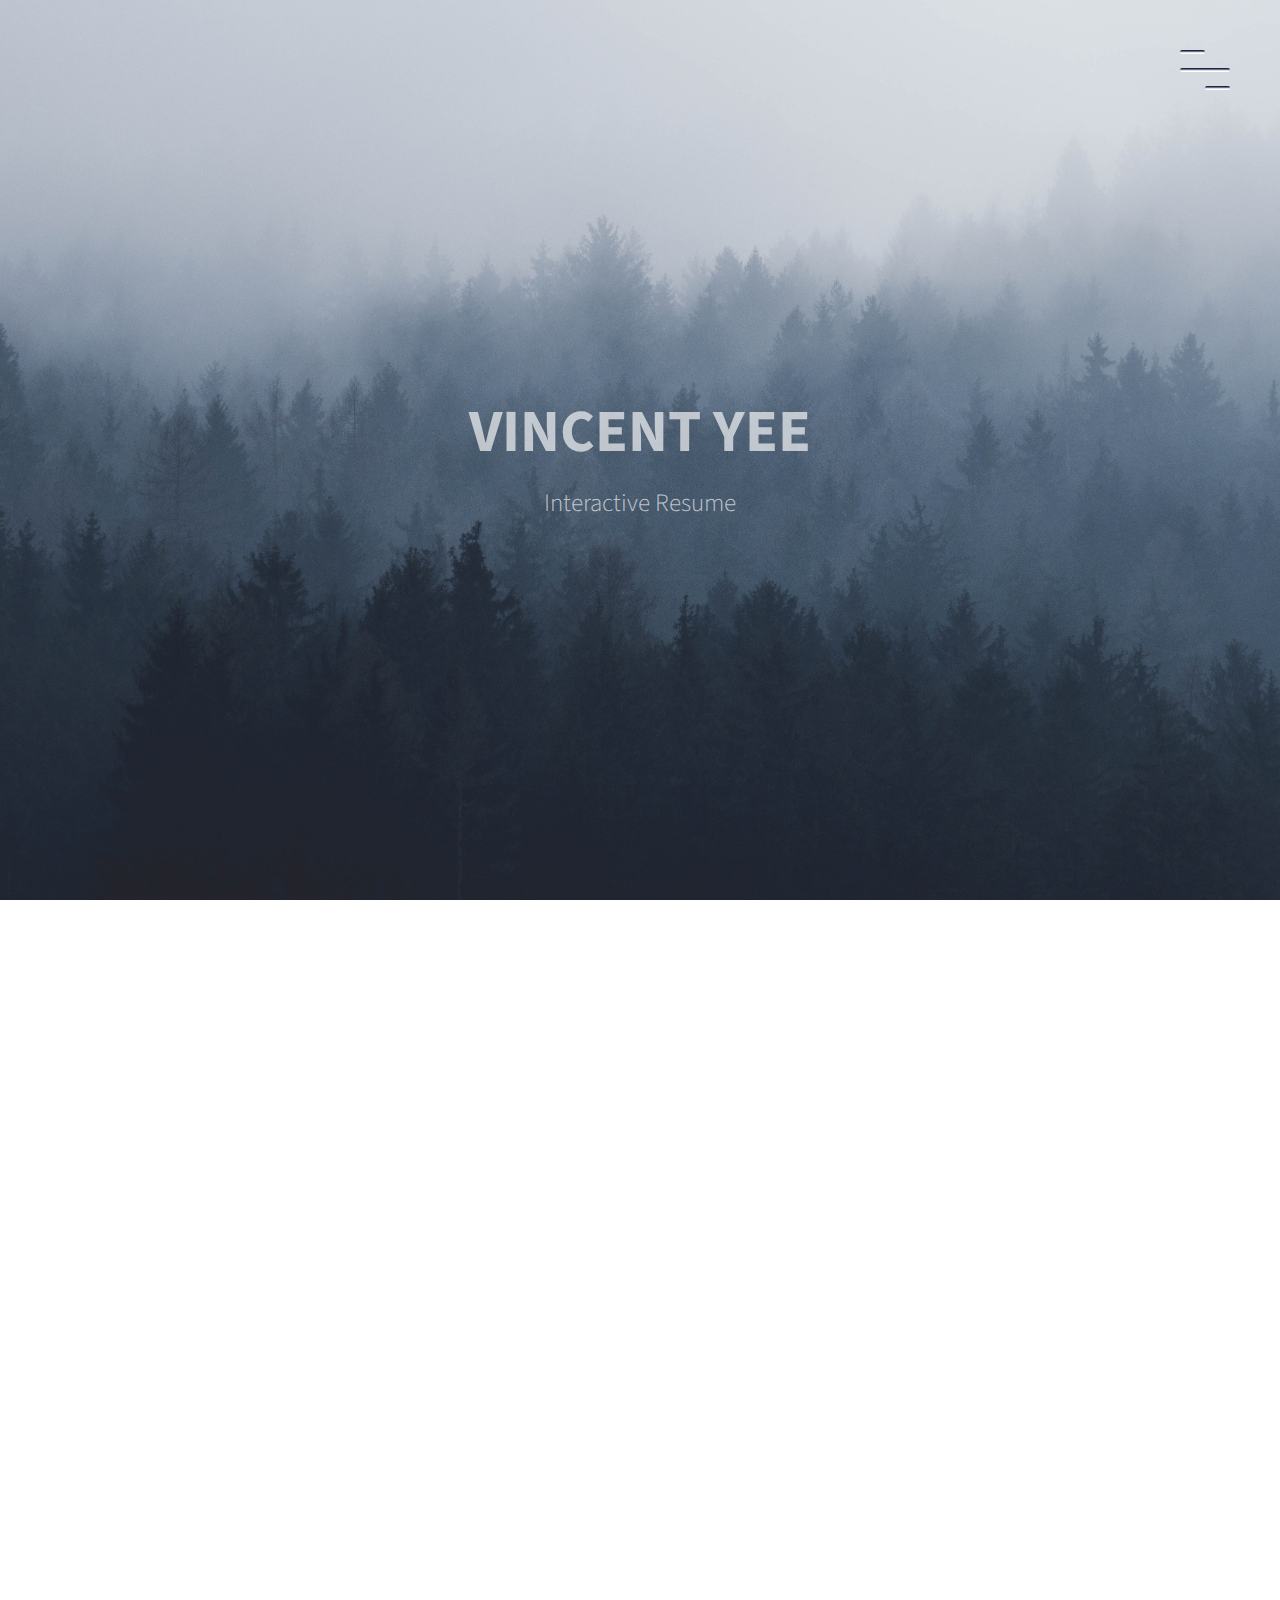
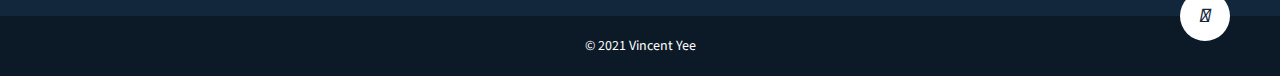
==== commit cf8d625d: "2021 - Update #5" ====
--- a/interactiveresume.html
+++ b/interactiveresume.html
@@ -3,8 +3,6 @@
 <head>
     <meta charset="UTF-8">
     <meta name="viewport" content="width=device-width, initial-scale=1.0, minimum-scale=1.0, user-scalable=no">
-    <link href="https://fonts.googleapis.com/css2?family=Open+Sans&family=Poppins&family=Tangerine&display=swap" rel="stylesheet">
-    <link rel="preconnect" href="https://fonts.googleapis.com">
     <link rel="preconnect" href="https://fonts.gstatic.com" crossorigin>
     <link href="https://fonts.googleapis.com/css2?family=Source+Sans+Pro:wght@300&display=swap" rel="stylesheet">
     <link rel="stylesheet" href="https://cdnjs.cloudflare.com/ajax/libs/font-awesome/4.7.0/css/font-awesome.min.css">
@@ -113,17 +111,19 @@
                 <div class="background" data-aos="fade-in" data-aos-delay="300">
                     <div class="UofA">
                         <h1>University of Alberta</h1>
-                        <h2>Electrical Engineering, BSc Co-op | 2018 - Present | Class of 2023 </h2>
+                        <h2>Electrical Engineering, BSc Co-op</h2>
+                        <h2>Class of 2023</h2>
                         <h3>Throughout my childhood, my best subjects were always math and science, thus, I knew I had to study in related fields. To me, engineering and medical-related programs were the only two options that I felt were best tailored to my interests. Growing up, I've always been seen taking things apart and looking at the internal mechanisms of objects. Even if I couldn't put the object back together, the task bought great fascination and satisfaction. Thus, why I entered university to pursue an engineering degree. Entering my third year of study, I have maintained a GPA of 3.6 and continue to find great enjoyment with the materials I study.</h3>
                     </div>
                     <div class="McGill">
                         <h1>McGill University</h1>
-                        <h2>Course - McGill Personal Finance Essentials | 2020</h2>
+                        <h2>McGill Personal Finance Essentials Course</h2>
+                        <h2>2020</h2>
                         <h3>McGill's Personal Finance Essentials course showed the importance of financial literacy in everyday financial decisions. It taught me the necessary fundamental financial techniques and its role and application in helping me achieve my long term sought out goals and priorities relating to money.</h3>
                     </div>
                     <div class="MELHS">
                         <h1>M.E.Lazerte High School</h1>
-                        <h2>High School | 2015 - 2018</h2>
+                        <h2>2015 - 2018</h2>
                         <h3>Highschool was a fascinating time period of my life. It was a period that allowed me to develop many new relationships and strengthen many others. I've discovered what I liked and disliked and further found a sense of my identity. Due to my experiences from high school, it allowed me to pursue what I truly enjoy doing to this day.</h3>
                     </div>
                 </div>
--- a/styleIR.css
+++ b/styleIR.css
@@ -41,7 +41,6 @@
 }
 p {
   font-size: 1.8rem;
-  font-weight: 300;
 }
 img {
   width: 100%;
@@ -61,7 +60,6 @@
   font-size: 100px;
   color: rgba(255, 255, 255, 0.65);
   text-transform: uppercase;
-  font-weight: 300;
   position: relative;
   margin-bottom: 1rem;
 }
@@ -80,12 +78,11 @@
 }
 .section-heading h6 {
   font-size: 20px;
-  font-weight: 300;
   color: white;
 }
 .line {
   opacity: 0.5;
-  font-family: "Open Sans", sans-serif;
+  font-family: "Source Sans Pro", sans-serif;
   text-align: center;
   align-items: center;
   padding-top: 50px;
@@ -297,7 +294,7 @@
 }
 .landing-text h6 {
   font-size: 25px;
-  font-weight: 400;
+  font-weight: 300;
 }
 /*END OF HEADER TEXT*/
 
@@ -442,15 +439,15 @@
   padding: 25px 0;
 }
 .education h1 {
-  font-size: 20px;
+  font-size: 25px;
   margin-bottom: 10px;
 }
 .education h2 {
+  font-size: 15px;
+  margin-bottom: 10px;
+}
+.education h3 {
   font-size: 14px;
-  margin-bottom: 10px;
-}
-.education h3 {
-  font-size: 15px;
   color: rgb(255, 255, 255, 0.65);
 }
 @media screen and (max-width: 455px) {
@@ -553,17 +550,16 @@
   color: white;
 }
 .work h1 {
-  font-size: 20px;
+  font-size: 22px;
   margin-bottom: 10px;
 }
 .work h2 {
+  font-size: 15px;
+  margin-bottom: 10px;
+}
+.work p {
+  position: relative;
   font-size: 14px;
-  margin-bottom: 10px;
-  font-weight: 400;
-}
-.work p {
-  position: relative;
-  font-size: 15px;
   color: rgb(255, 255, 255, 0.65);
 }
 .work .date,
@@ -581,12 +577,11 @@
   padding: 5rem;
   list-style: none;
   text-align: left;
-  width: 50%;
+  width: 40%;
   color: white;
 }
 .communityinvolvement h1 {
   font-size: 20px;
-  font-weight: 300;
   margin-bottom: 1rem;
 }
 .communityinvolvement h2 {
@@ -716,7 +711,7 @@
 }
 .pl {
   width: 100%;
-  margin: 10px;
+  margin: 10px 0;
   text-align: center;
 }
 .programminglang {
